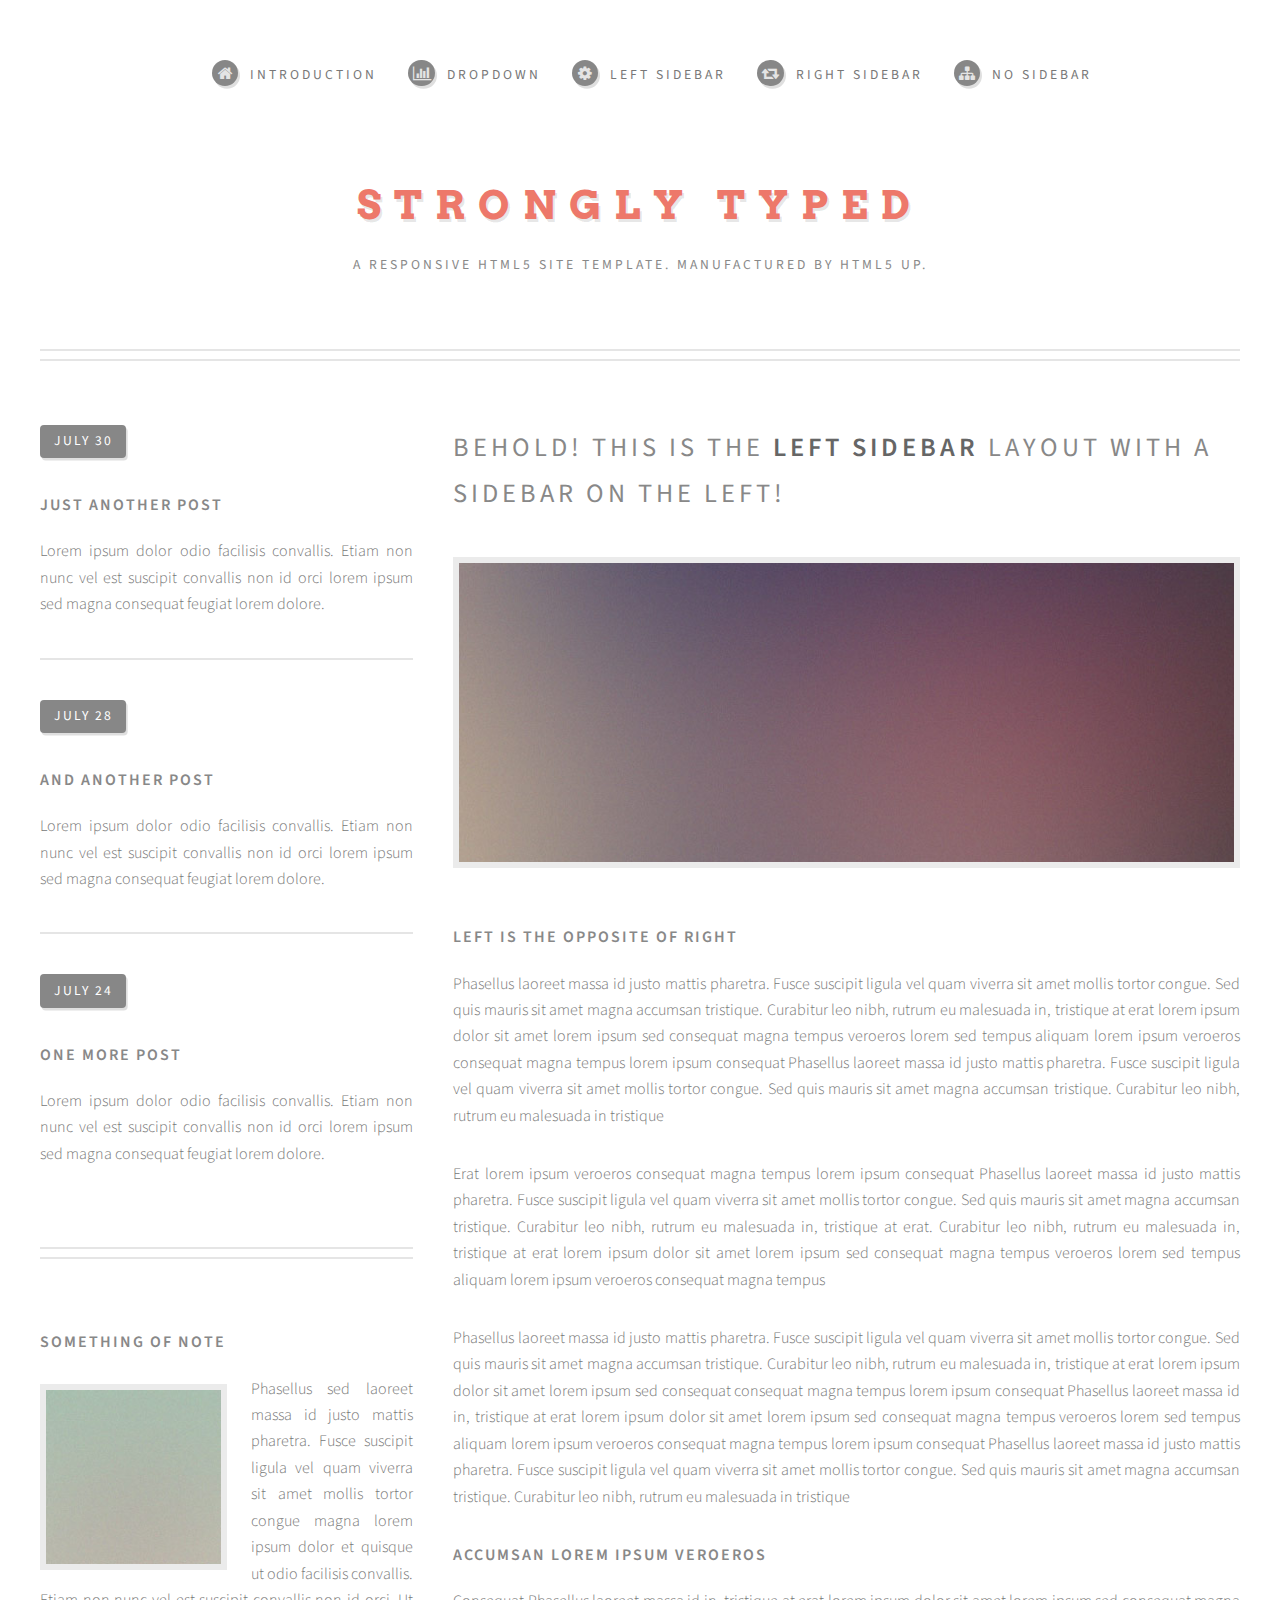
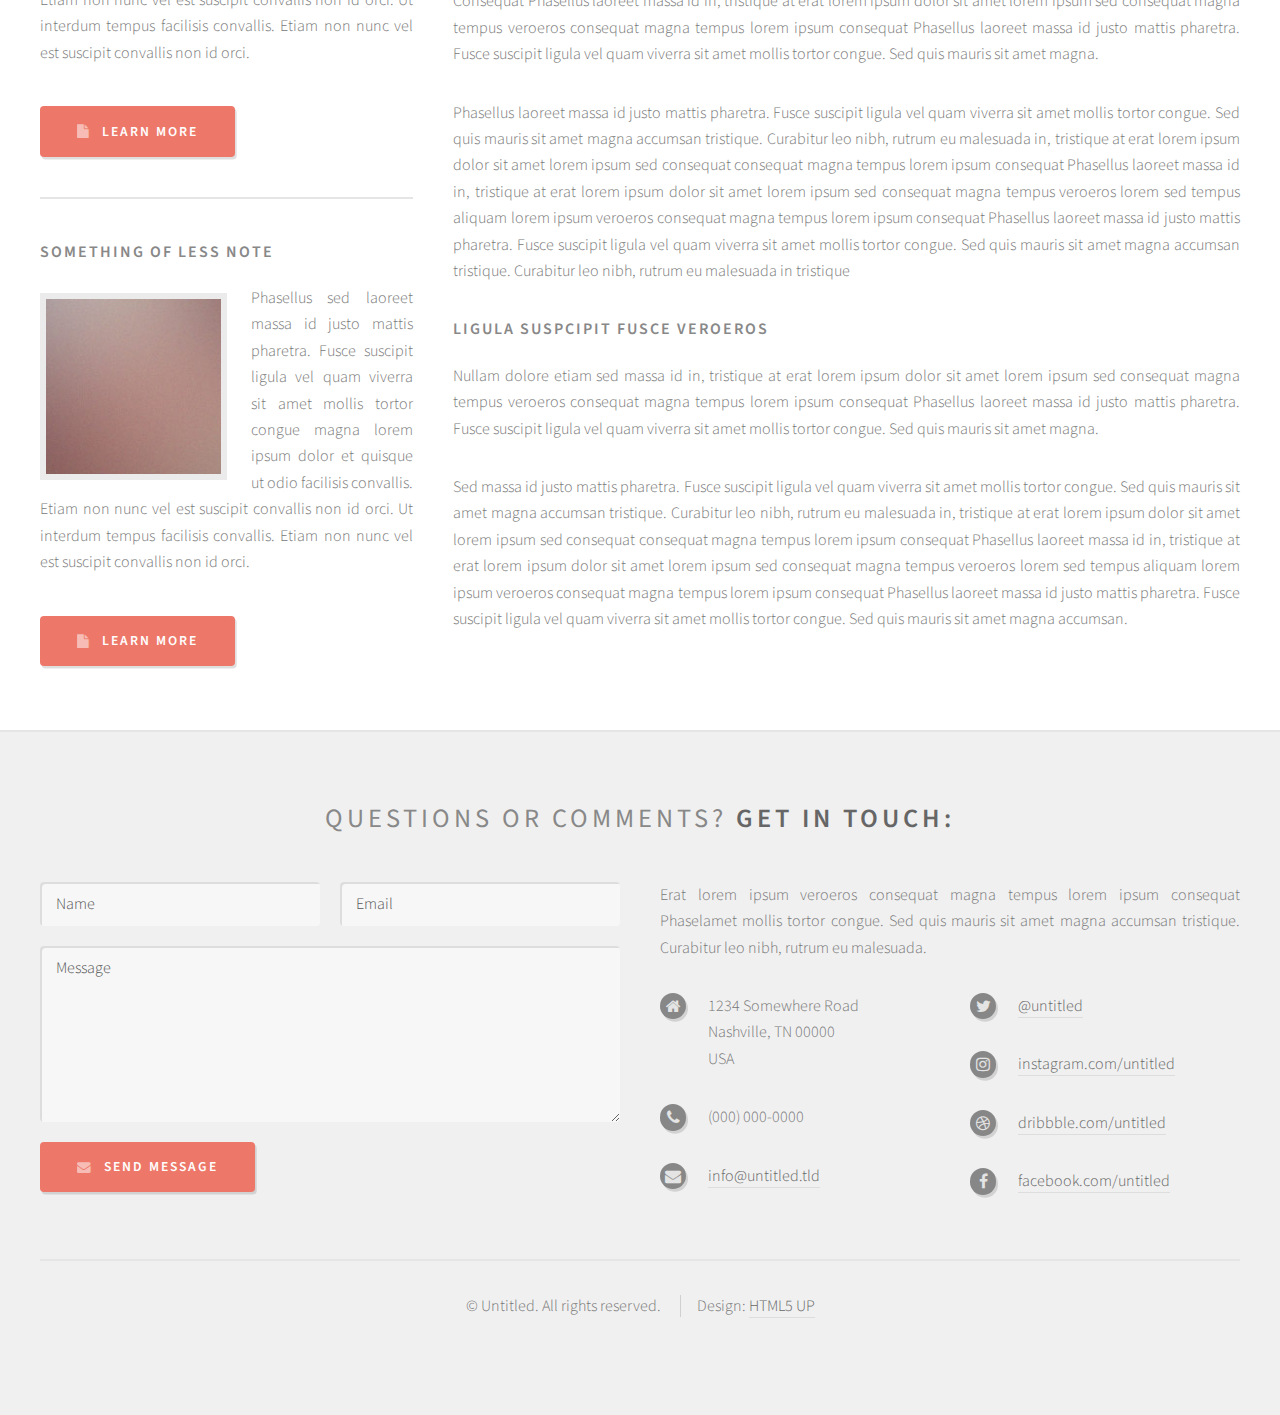
==== left-sidebar.html @ 89c99857 "ag" ====
<!DOCTYPE HTML>
<!--
	Strongly Typed by HTML5 UP
	html5up.net | @ajlkn
	Free for personal and commercial use under the CCA 3.0 license (html5up.net/license)
-->
<html>

<head>
	<title>Left Sidebar - Strongly Typed by HTML5 UP</title>
	<meta charset="utf-8" />
	<meta name="viewport" content="width=device-width, initial-scale=1, user-scalable=no" />
	<link rel="stylesheet" href="assets/css/main.css" />
</head>

<body class="left-sidebar is-preload">
	<div id="page-wrapper">

		<!-- Header -->
		<section id="header">
			<div class="container">

				<!-- Logo -->
				<h1 id="logo"><a href="index.html">Strongly Typed</a></h1>
				<p>A responsive HTML5 site template. Manufactured by HTML5 UP.</p>

				<!-- Nav -->
				<nav id="nav">
					<ul>
						<li><a class="icon fa-home" href="index.html"><span>Introduction</span></a></li>
						<li>
							<a href="#" class="icon fa-bar-chart-o"><span>Dropdown</span></a>
							<ul>
								<li><a href="#">Lorem ipsum dolor</a></li>
								<li><a href="#">Magna phasellus</a></li>
								<li><a href="#">Etiam dolore nisl</a></li>
								<li>
									<a href="#">Phasellus consequat</a>
									<ul>
										<li><a href="#">Magna phasellus</a></li>
										<li><a href="#">Etiam dolore nisl</a></li>
										<li><a href="#">Phasellus consequat</a></li>
									</ul>
								</li>
								<li><a href="#">Veroeros feugiat</a></li>
							</ul>
						</li>
						<li><a class="icon fa-cog" href="left-sidebar.html"><span>Left Sidebar</span></a></li>
						<li><a class="icon fa-retweet" href="right-sidebar.html"><span>Right Sidebar</span></a></li>
						<li><a class="icon fa-sitemap" href="no-sidebar.html"><span>No Sidebar</span></a></li>
					</ul>
				</nav>

			</div>
		</section>

		<!-- Main -->
		<section id="main">
			<div class="container">
				<div class="row">

					<!-- Sidebar -->
					<div id="sidebar" class="col-4 col-12-medium">

						<!-- Excerpts -->
						<section>
							<ul class="divided">
								<li>

									<!-- Excerpt -->
									<article class="box excerpt">
										<header>
											<span class="date">July 30</span>
											<h3><a href="#">Just another post</a></h3>
										</header>
										<p>Lorem ipsum dolor odio facilisis convallis. Etiam non nunc vel est
											suscipit convallis non id orci lorem ipsum sed magna consequat feugiat lorem
											dolore.</p>
									</article>

								</li>
								<li>

									<!-- Excerpt -->
									<article class="box excerpt">
										<header>
											<span class="date">July 28</span>
											<h3><a href="#">And another post</a></h3>
										</header>
										<p>Lorem ipsum dolor odio facilisis convallis. Etiam non nunc vel est
											suscipit convallis non id orci lorem ipsum sed magna consequat feugiat lorem
											dolore.</p>
									</article>

								</li>
								<li>

									<!-- Excerpt -->
									<article class="box excerpt">
										<header>
											<span class="date">July 24</span>
											<h3><a href="#">One more post</a></h3>
										</header>
										<p>Lorem ipsum dolor odio facilisis convallis. Etiam non nunc vel est
											suscipit convallis non id orci lorem ipsum sed magna consequat feugiat lorem
											dolore.</p>
									</article>

								</li>
							</ul>
						</section>

						<!-- Highlights -->
						<section>
							<ul class="divided">
								<li>

									<!-- Highlight -->
									<article class="box highlight">
										<header>
											<h3><a href="#">Something of note</a></h3>
										</header>
										<a href="#" class="image left"><img src="images/pic06.jpg" alt="" /></a>
										<p>Phasellus sed laoreet massa id justo mattis pharetra. Fusce suscipit ligula
											vel quam
											viverra sit amet mollis tortor congue magna lorem ipsum dolor et quisque ut
											odio facilisis
											convallis. Etiam non nunc vel est suscipit convallis non id orci. Ut
											interdum tempus
											facilisis convallis. Etiam non nunc vel est suscipit convallis non id orci.
										</p>
										<ul class="actions">
											<li><a href="#" class="button icon fa-file">Learn More</a></li>
										</ul>
									</article>

								</li>
								<li>

									<!-- Highlight -->
									<article class="box highlight">
										<header>
											<h3><a href="#">Something of less note</a></h3>
										</header>
										<a href="#" class="image left"><img src="images/pic07.jpg" alt="" /></a>
										<p>Phasellus sed laoreet massa id justo mattis pharetra. Fusce suscipit ligula
											vel quam
											viverra sit amet mollis tortor congue magna lorem ipsum dolor et quisque ut
											odio facilisis
											convallis. Etiam non nunc vel est suscipit convallis non id orci. Ut
											interdum tempus
											facilisis convallis. Etiam non nunc vel est suscipit convallis non id orci.
										</p>
										<ul class="actions">
											<li><a href="#" class="button icon fa-file">Learn More</a></li>
										</ul>
									</article>

								</li>
							</ul>
						</section>

					</div>

					<!-- Content -->
					<div id="content" class="col-8 col-12-medium imp-medium">

						<!-- Post -->
						<article class="box post">
							<header>
								<h2>Behold! This is the <strong>left sidebar</strong> layout<br />
									with a sidebar on the left!</h2>
							</header>
							<span class="image featured"><img src="images/pic04.jpg" alt="" /></span>
							<h3>Left is the opposite of right</h3>
							<p>Phasellus laoreet massa id justo mattis pharetra. Fusce suscipit
								ligula vel quam viverra sit amet mollis tortor congue. Sed quis mauris
								sit amet magna accumsan tristique. Curabitur leo nibh, rutrum eu malesuada
								in, tristique at erat lorem ipsum dolor sit amet lorem ipsum sed consequat
								magna tempus veroeros lorem sed tempus aliquam lorem ipsum veroeros
								consequat magna tempus lorem ipsum consequat Phasellus laoreet massa id
								justo mattis pharetra. Fusce suscipit ligula vel quam viverra sit amet
								mollis tortor congue. Sed quis mauris sit amet magna accumsan tristique.
								Curabitur leo nibh, rutrum eu malesuada in tristique</p>
							<p>Erat lorem ipsum veroeros consequat magna tempus lorem ipsum consequat
								Phasellus laoreet massa id justo mattis pharetra. Fusce suscipit ligula
								vel quam viverra sit amet mollis tortor congue. Sed quis mauris sit amet
								magna accumsan tristique. Curabitur leo nibh, rutrum eu malesuada in,
								tristique at erat. Curabitur leo nibh, rutrum eu malesuada in, tristique
								at erat lorem ipsum dolor sit amet lorem ipsum sed consequat magna
								tempus veroeros lorem sed tempus aliquam lorem ipsum veroeros consequat
								magna tempus</p>
							<p>Phasellus laoreet massa id justo mattis pharetra. Fusce suscipit
								ligula vel quam viverra sit amet mollis tortor congue. Sed quis mauris
								sit amet magna accumsan tristique. Curabitur leo nibh, rutrum eu malesuada
								in, tristique at erat lorem ipsum dolor sit amet lorem ipsum sed consequat
								consequat magna tempus lorem ipsum consequat Phasellus laoreet massa id
								in, tristique at erat lorem ipsum dolor sit amet lorem ipsum sed consequat
								magna tempus veroeros lorem sed tempus aliquam lorem ipsum veroeros
								consequat magna tempus lorem ipsum consequat Phasellus laoreet massa id
								justo mattis pharetra. Fusce suscipit ligula vel quam viverra sit amet
								mollis tortor congue. Sed quis mauris sit amet magna accumsan tristique.
								Curabitur leo nibh, rutrum eu malesuada in tristique</p>
							<h3>Accumsan lorem ipsum veroeros</h3>
							<p>Consequat Phasellus laoreet massa id in, tristique at erat lorem
								ipsum dolor sit amet lorem ipsum sed consequat magna tempus veroeros
								consequat magna tempus lorem ipsum consequat Phasellus laoreet massa id
								justo mattis pharetra. Fusce suscipit ligula vel quam viverra sit amet
								mollis tortor congue. Sed quis mauris sit amet magna.</p>
							<p>Phasellus laoreet massa id justo mattis pharetra. Fusce suscipit
								ligula vel quam viverra sit amet mollis tortor congue. Sed quis mauris
								sit amet magna accumsan tristique. Curabitur leo nibh, rutrum eu malesuada
								in, tristique at erat lorem ipsum dolor sit amet lorem ipsum sed consequat
								consequat magna tempus lorem ipsum consequat Phasellus laoreet massa id
								in, tristique at erat lorem ipsum dolor sit amet lorem ipsum sed consequat
								magna tempus veroeros lorem sed tempus aliquam lorem ipsum veroeros
								consequat magna tempus lorem ipsum consequat Phasellus laoreet massa id
								justo mattis pharetra. Fusce suscipit ligula vel quam viverra sit amet
								mollis tortor congue. Sed quis mauris sit amet magna accumsan tristique.
								Curabitur leo nibh, rutrum eu malesuada in tristique</p>
							<h3>Ligula suspcipit fusce veroeros</h3>
							<p>Nullam dolore etiam sed massa id in, tristique at erat lorem
								ipsum dolor sit amet lorem ipsum sed consequat magna tempus veroeros
								consequat magna tempus lorem ipsum consequat Phasellus laoreet massa id
								justo mattis pharetra. Fusce suscipit ligula vel quam viverra sit amet
								mollis tortor congue. Sed quis mauris sit amet magna.</p>
							<p>Sed massa id justo mattis pharetra. Fusce suscipit
								ligula vel quam viverra sit amet mollis tortor congue. Sed quis mauris
								sit amet magna accumsan tristique. Curabitur leo nibh, rutrum eu malesuada
								in, tristique at erat lorem ipsum dolor sit amet lorem ipsum sed consequat
								consequat magna tempus lorem ipsum consequat Phasellus laoreet massa id
								in, tristique at erat lorem ipsum dolor sit amet lorem ipsum sed consequat
								magna tempus veroeros lorem sed tempus aliquam lorem ipsum veroeros
								consequat magna tempus lorem ipsum consequat Phasellus laoreet massa id
								justo mattis pharetra. Fusce suscipit ligula vel quam viverra sit amet
								mollis tortor congue. Sed quis mauris sit amet magna accumsan.</p>
						</article>

					</div>

				</div>
			</div>
		</section>

		<!-- Footer -->
		<section id="footer">
			<div class="container">
				<header>
					<h2>Questions or comments? <strong>Get in touch:</strong></h2>
				</header>
				<div class="row">
					<div class="col-6 col-12-medium">
						<section>
							<form method="post" action="#">
								<div class="row gtr-50">
									<div class="col-6 col-12-small">
										<input name="name" placeholder="Name" type="text" />
									</div>
									<div class="col-6 col-12-small">
										<input name="email" placeholder="Email" type="text" />
									</div>
									<div class="col-12">
										<textarea name="message" placeholder="Message"></textarea>
									</div>
									<div class="col-12">
										<a href="#" class="form-button-submit button icon fa-envelope">Send Message</a>
									</div>
								</div>
							</form>
						</section>
					</div>
					<div class="col-6 col-12-medium">
						<section>
							<p>Erat lorem ipsum veroeros consequat magna tempus lorem ipsum consequat Phaselamet
								mollis tortor congue. Sed quis mauris sit amet magna accumsan tristique. Curabitur
								leo nibh, rutrum eu malesuada.</p>
							<div class="row">
								<div class="col-6 col-12-small">
									<ul class="icons">
										<li class="icon fa-home">
											1234 Somewhere Road<br />
											Nashville, TN 00000<br />
											USA
										</li>
										<li class="icon fa-phone">
											(000) 000-0000
										</li>
										<li class="icon fa-envelope">
											<a href="#">info@untitled.tld</a>
										</li>
									</ul>
								</div>
								<div class="col-6 col-12-small">
									<ul class="icons">
										<li class="icon fa-twitter">
											<a href="#">@untitled</a>
										</li>
										<li class="icon fa-instagram">
											<a href="#">instagram.com/untitled</a>
										</li>
										<li class="icon fa-dribbble">
											<a href="#">dribbble.com/untitled</a>
										</li>
										<li class="icon fa-facebook">
											<a href="#">facebook.com/untitled</a>
										</li>
									</ul>
								</div>
							</div>
						</section>
					</div>
				</div>
			</div>
			<div id="copyright" class="container">
				<ul class="links">
					<li>&copy; Untitled. All rights reserved.</li>
					<li>Design: <a href="http://html5up.net">HTML5 UP</a></li>
				</ul>
			</div>
		</section>

	</div>
</body>

</html>
---- assets/css/main.css ----
@import url("font-awesome.min.css");
@import url("https://fonts.googleapis.com/css?family=Source+Sans+Pro:300,400,600|Arvo:700");

/*
	Strongly Typed by HTML5 UP
	html5up.net | @ajlkn
	Free for personal and commercial use under the CCA 3.0 license (html5up.net/license)
*/

html, body, div, span, applet, object,
iframe, h1, h2, h3, h4, h5, h6, p, blockquote,
pre, a, abbr, acronym, address, big, cite,
code, del, dfn, em, img, ins, kbd, q, s, samp,
small, strike, strong, sub, sup, tt, var, b,
u, i, center, dl, dt, dd, ol, ul, li, fieldset,
form, label, legend, table, caption, tbody,
tfoot, thead, tr, th, td, article, aside,
canvas, details, embed, figure, figcaption,
footer, header, hgroup, menu, nav, output, ruby,
section, summary, time, mark, audio, video {
	margin: 0;
	padding: 0;
	border: 0;
	font-size: 100%;
	font: inherit;
	vertical-align: baseline;}

article, aside, details, figcaption, figure,
footer, header, hgroup, menu, nav, section {
	display: block;}

body {
	line-height: 1;
}

ol, ul {
	list-style: none;
}

blockquote, q {
	quotes: none;
}

	blockquote:before, blockquote:after, q:before, q:after {
		content: '';
		content: none;
	}

table {
	border-collapse: collapse;
	border-spacing: 0;
}

body {
	-webkit-text-size-adjust: none;
}

mark {
	background-color: transparent;
	color: inherit;
}

input::-moz-focus-inner {
	border: 0;
	padding: 0;
}

input, select, textarea {
	-moz-appearance: none;
	-webkit-appearance: none;
	-ms-appearance: none;
	appearance: none;
}

/* Basic */

	html {
		box-sizing: border-box;
	}

	*, *:before, *:after {
		box-sizing: inherit;
	}

	body {
		background: #f0f0f0;
	}

		body.is-preload *, body.is-preload *:before, body.is-preload *:after {
			-moz-animation: none !important;
			-webkit-animation: none !important;
			-ms-animation: none !important;
			animation: none !important;
			-moz-transition: none !important;
			-webkit-transition: none !important;
			-ms-transition: none !important;
			transition: none !important;
		}

	body, input, textarea, select {
		font-family: 'Source Sans Pro';
		font-weight: 300;
		color: #777;
		line-height: 1.65em;
		font-size: 15pt;
	}

	h1, h2, h3, h4, h5, h6 {
		font-weight: 600;
		text-transform: uppercase;
		color: #888;
	}

	h1 a, h2 a, h3 a, h4 a, h5 a, h6 a {
		color: inherit;
		text-decoration: none;
		border: 0;
	}

	h2 {
		font-size: 1.65em;
		font-weight: 400;
		letter-spacing: 4px;
		margin: 0 0 1.5em 0;
		line-height: 1.75em;
	}

	h3 {
		font-size: 1em;
		letter-spacing: 2px;
		margin: 0 0 1.25em 0;
	}

	a {
		-moz-transition: color 0.25s ease-in-out, border-bottom-color 0.25s ease-in-out;
		-webkit-transition: color 0.25s ease-in-out, border-bottom-color 0.25s ease-in-out;
		-ms-transition: color 0.25s ease-in-out, border-bottom-color 0.25s ease-in-out;
		transition: color 0.25s ease-in-out, border-bottom-color 0.25s ease-in-out;
		color: #666;
		text-decoration: none;
		border-bottom: solid 1px #ddd;
	}

		a strong {
			-moz-transition: color 0.25s ease-in-out, border-bottom-color 0.25s ease-in-out;
			-webkit-transition: color 0.25s ease-in-out, border-bottom-color 0.25s ease-in-out;
			-ms-transition: color 0.25s ease-in-out, border-bottom-color 0.25s ease-in-out;
			transition: color 0.25s ease-in-out, border-bottom-color 0.25s ease-in-out;
		}

		a:hover {
			color: #ed786a;
			border-bottom-color: rgba(255, 255, 255, 0);
		}

			a:hover strong {
				color: #ed786a;
			}

	strong, b {
		font-weight: 600;
		color: #666;
	}

	em, i {
		font-style: italic;
	}

	sub {
		position: relative;
		top: 0.5em;
		font-size: 0.8em;
	}

	sup {
		position: relative;
		top: -0.5em;
		font-size: 0.8em;
	}

	hr {
		border: 0;
		border-top: solid 1px #ddd;
	}

	blockquote {
		border-left: solid 0.5em #ddd;
		padding: 1em 0 1em 2em;
		font-style: italic;
	}

	p {
		text-align: justify;
		margin-bottom: 2em;
	}

	ul, ol, dl, table, blockquote {
		margin-bottom: 2em;
	}

	br.clear {
		clear: both;
	}

/* Container */

	.container {
		margin: 0 auto;
		max-width: 100%;
		width: 70em;
	}

		@media screen and (max-width: 1680px) {

			.container {
				width: 68em;
			}

		}

		@media screen and (max-width: 1280px) {

			.container {
				width: calc(100% - 80px);
			}

		}

		@media screen and (max-width: 980px) {

			.container {
				width: calc(100% - 100px);
			}

		}

		@media screen and (max-width: 736px) {

			.container {
				width: calc(100% - 40px);
			}

		}

/* Row */

	.row {
		display: flex;
		flex-wrap: wrap;
		box-sizing: border-box;
		align-items: stretch;
	}

		.row > * {
			box-sizing: border-box;
		}

		.row.gtr-uniform > * > :last-child {
			margin-bottom: 0;
		}

		.row.aln-left {
			justify-content: flex-start;
		}

		.row.aln-center {
			justify-content: center;
		}

		.row.aln-right {
			justify-content: flex-end;
		}

		.row.aln-top {
			align-items: flex-start;
		}

		.row.aln-middle {
			align-items: center;
		}

		.row.aln-bottom {
			align-items: flex-end;
		}

		.row > .imp {
			order: -1;
		}

		.row > .col-1 {
			width: 8.3333333333%;
		}

		.row > .off-1 {
			margin-left: 8.3333333333%;
		}

		.row > .col-2 {
			width: 16.6666666667%;
		}

		.row > .off-2 {
			margin-left: 16.6666666667%;
		}

		.row > .col-3 {
			width: 25%;
		}

		.row > .off-3 {
			margin-left: 25%;
		}

		.row > .col-4 {
			width: 33.3333333333%;
		}

		.row > .off-4 {
			margin-left: 33.3333333333%;
		}

		.row > .col-5 {
			width: 41.6666666667%;
		}

		.row > .off-5 {
			margin-left: 41.6666666667%;
		}

		.row > .col-6 {
			width: 50%;
		}

		.row > .off-6 {
			margin-left: 50%;
		}

		.row > .col-7 {
			width: 58.3333333333%;
		}

		.row > .off-7 {
			margin-left: 58.3333333333%;
		}

		.row > .col-8 {
			width: 66.6666666667%;
		}

		.row > .off-8 {
			margin-left: 66.6666666667%;
		}

		.row > .col-9 {
			width: 75%;
		}

		.row > .off-9 {
			margin-left: 75%;
		}

		.row > .col-10 {
			width: 83.3333333333%;
		}

		.row > .off-10 {
			margin-left: 83.3333333333%;
		}

		.row > .col-11 {
			width: 91.6666666667%;
		}

		.row > .off-11 {
			margin-left: 91.6666666667%;
		}

		.row > .col-12 {
			width: 100%;
		}

		.row > .off-12 {
			margin-left: 100%;
		}

		.row.gtr-0 {
			margin-top: 0px;
			margin-left: 0px;
		}

			.row.gtr-0 > * {
				padding: 0px 0 0 0px;
			}

			.row.gtr-0.gtr-uniform {
				margin-top: 0px;
			}

				.row.gtr-0.gtr-uniform > * {
					padding-top: 0px;
				}

		.row.gtr-25 {
			margin-top: -12.5px;
			margin-left: -12.5px;
		}

			.row.gtr-25 > * {
				padding: 12.5px 0 0 12.5px;
			}

			.row.gtr-25.gtr-uniform {
				margin-top: -12.5px;
			}

				.row.gtr-25.gtr-uniform > * {
					padding-top: 12.5px;
				}

		.row.gtr-50 {
			margin-top: -25px;
			margin-left: -25px;
		}

			.row.gtr-50 > * {
				padding: 25px 0 0 25px;
			}

			.row.gtr-50.gtr-uniform {
				margin-top: -25px;
			}

				.row.gtr-50.gtr-uniform > * {
					padding-top: 25px;
				}

		.row {
			margin-top: -50px;
			margin-left: -50px;
		}

			.row > * {
				padding: 50px 0 0 50px;
			}

			.row.gtr-uniform {
				margin-top: -50px;
			}

				.row.gtr-uniform > * {
					padding-top: 50px;
				}

		.row.gtr-150 {
			margin-top: -75px;
			margin-left: -75px;
		}

			.row.gtr-150 > * {
				padding: 75px 0 0 75px;
			}

			.row.gtr-150.gtr-uniform {
				margin-top: -75px;
			}

				.row.gtr-150.gtr-uniform > * {
					padding-top: 75px;
				}

		.row.gtr-200 {
			margin-top: -100px;
			margin-left: -100px;
		}

			.row.gtr-200 > * {
				padding: 100px 0 0 100px;
			}

			.row.gtr-200.gtr-uniform {
				margin-top: -100px;
			}

				.row.gtr-200.gtr-uniform > * {
					padding-top: 100px;
				}

		@media screen and (max-width: 1680px) {

			.row {
				display: flex;
				flex-wrap: wrap;
				box-sizing: border-box;
				align-items: stretch;
			}

				.row > * {
					box-sizing: border-box;
				}

				.row.gtr-uniform > * > :last-child {
					margin-bottom: 0;
				}

				.row.aln-left {
					justify-content: flex-start;
				}

				.row.aln-center {
					justify-content: center;
				}

				.row.aln-right {
					justify-content: flex-end;
				}

				.row.aln-top {
					align-items: flex-start;
				}

				.row.aln-middle {
					align-items: center;
				}

				.row.aln-bottom {
					align-items: flex-end;
				}

				.row > .imp-xlarge {
					order: -1;
				}

				.row > .col-1-xlarge {
					width: 8.3333333333%;
				}

				.row > .off-1-xlarge {
					margin-left: 8.3333333333%;
				}

				.row > .col-2-xlarge {
					width: 16.6666666667%;
				}

				.row > .off-2-xlarge {
					margin-left: 16.6666666667%;
				}

				.row > .col-3-xlarge {
					width: 25%;
				}

				.row > .off-3-xlarge {
					margin-left: 25%;
				}

				.row > .col-4-xlarge {
					width: 33.3333333333%;
				}

				.row > .off-4-xlarge {
					margin-left: 33.3333333333%;
				}

				.row > .col-5-xlarge {
					width: 41.6666666667%;
				}

				.row > .off-5-xlarge {
					margin-left: 41.6666666667%;
				}

				.row > .col-6-xlarge {
					width: 50%;
				}

				.row > .off-6-xlarge {
					margin-left: 50%;
				}

				.row > .col-7-xlarge {
					width: 58.3333333333%;
				}

				.row > .off-7-xlarge {
					margin-left: 58.3333333333%;
				}

				.row > .col-8-xlarge {
					width: 66.6666666667%;
				}

				.row > .off-8-xlarge {
					margin-left: 66.6666666667%;
				}

				.row > .col-9-xlarge {
					width: 75%;
				}

				.row > .off-9-xlarge {
					margin-left: 75%;
				}

				.row > .col-10-xlarge {
					width: 83.3333333333%;
				}

				.row > .off-10-xlarge {
					margin-left: 83.3333333333%;
				}

				.row > .col-11-xlarge {
					width: 91.6666666667%;
				}

				.row > .off-11-xlarge {
					margin-left: 91.6666666667%;
				}

				.row > .col-12-xlarge {
					width: 100%;
				}

				.row > .off-12-xlarge {
					margin-left: 100%;
				}

				.row.gtr-0 {
					margin-top: 0px;
					margin-left: 0px;
				}

					.row.gtr-0 > * {
						padding: 0px 0 0 0px;
					}

					.row.gtr-0.gtr-uniform {
						margin-top: 0px;
					}

						.row.gtr-0.gtr-uniform > * {
							padding-top: 0px;
						}

				.row.gtr-25 {
					margin-top: -12.5px;
					margin-left: -12.5px;
				}

					.row.gtr-25 > * {
						padding: 12.5px 0 0 12.5px;
					}

					.row.gtr-25.gtr-uniform {
						margin-top: -12.5px;
					}

						.row.gtr-25.gtr-uniform > * {
							padding-top: 12.5px;
						}

				.row.gtr-50 {
					margin-top: -25px;
					margin-left: -25px;
				}

					.row.gtr-50 > * {
						padding: 25px 0 0 25px;
					}

					.row.gtr-50.gtr-uniform {
						margin-top: -25px;
					}

						.row.gtr-50.gtr-uniform > * {
							padding-top: 25px;
						}

				.row {
					margin-top: -50px;
					margin-left: -50px;
				}

					.row > * {
						padding: 50px 0 0 50px;
					}

					.row.gtr-uniform {
						margin-top: -50px;
					}

						.row.gtr-uniform > * {
							padding-top: 50px;
						}

				.row.gtr-150 {
					margin-top: -75px;
					margin-left: -75px;
				}

					.row.gtr-150 > * {
						padding: 75px 0 0 75px;
					}

					.row.gtr-150.gtr-uniform {
						margin-top: -75px;
					}

						.row.gtr-150.gtr-uniform > * {
							padding-top: 75px;
						}

				.row.gtr-200 {
					margin-top: -100px;
					margin-left: -100px;
				}

					.row.gtr-200 > * {
						padding: 100px 0 0 100px;
					}

					.row.gtr-200.gtr-uniform {
						margin-top: -100px;
					}

						.row.gtr-200.gtr-uniform > * {
							padding-top: 100px;
						}

		}

		@media screen and (max-width: 1280px) {

			.row {
				display: flex;
				flex-wrap: wrap;
				box-sizing: border-box;
				align-items: stretch;
			}

				.row > * {
					box-sizing: border-box;
				}

				.row.gtr-uniform > * > :last-child {
					margin-bottom: 0;
				}

				.row.aln-left {
					justify-content: flex-start;
				}

				.row.aln-center {
					justify-content: center;
				}

				.row.aln-right {
					justify-content: flex-end;
				}

				.row.aln-top {
					align-items: flex-start;
				}

				.row.aln-middle {
					align-items: center;
				}

				.row.aln-bottom {
					align-items: flex-end;
				}

				.row > .imp-large {
					order: -1;
				}

				.row > .col-1-large {
					width: 8.3333333333%;
				}

				.row > .off-1-large {
					margin-left: 8.3333333333%;
				}

				.row > .col-2-large {
					width: 16.6666666667%;
				}

				.row > .off-2-large {
					margin-left: 16.6666666667%;
				}

				.row > .col-3-large {
					width: 25%;
				}

				.row > .off-3-large {
					margin-left: 25%;
				}

				.row > .col-4-large {
					width: 33.3333333333%;
				}

				.row > .off-4-large {
					margin-left: 33.3333333333%;
				}

				.row > .col-5-large {
					width: 41.6666666667%;
				}

				.row > .off-5-large {
					margin-left: 41.6666666667%;
				}

				.row > .col-6-large {
					width: 50%;
				}

				.row > .off-6-large {
					margin-left: 50%;
				}

				.row > .col-7-large {
					width: 58.3333333333%;
				}

				.row > .off-7-large {
					margin-left: 58.3333333333%;
				}

				.row > .col-8-large {
					width: 66.6666666667%;
				}

				.row > .off-8-large {
					margin-left: 66.6666666667%;
				}

				.row > .col-9-large {
					width: 75%;
				}

				.row > .off-9-large {
					margin-left: 75%;
				}

				.row > .col-10-large {
					width: 83.3333333333%;
				}

				.row > .off-10-large {
					margin-left: 83.3333333333%;
				}

				.row > .col-11-large {
					width: 91.6666666667%;
				}

				.row > .off-11-large {
					margin-left: 91.6666666667%;
				}

				.row > .col-12-large {
					width: 100%;
				}

				.row > .off-12-large {
					margin-left: 100%;
				}

				.row.gtr-0 {
					margin-top: 0px;
					margin-left: 0px;
				}

					.row.gtr-0 > * {
						padding: 0px 0 0 0px;
					}

					.row.gtr-0.gtr-uniform {
						margin-top: 0px;
					}

						.row.gtr-0.gtr-uniform > * {
							padding-top: 0px;
						}

				.row.gtr-25 {
					margin-top: -10px;
					margin-left: -10px;
				}

					.row.gtr-25 > * {
						padding: 10px 0 0 10px;
					}

					.row.gtr-25.gtr-uniform {
						margin-top: -10px;
					}

						.row.gtr-25.gtr-uniform > * {
							padding-top: 10px;
						}

				.row.gtr-50 {
					margin-top: -20px;
					margin-left: -20px;
				}

					.row.gtr-50 > * {
						padding: 20px 0 0 20px;
					}

					.row.gtr-50.gtr-uniform {
						margin-top: -20px;
					}

						.row.gtr-50.gtr-uniform > * {
							padding-top: 20px;
						}

				.row {
					margin-top: -40px;
					margin-left: -40px;
				}

					.row > * {
						padding: 40px 0 0 40px;
					}

					.row.gtr-uniform {
						margin-top: -40px;
					}

						.row.gtr-uniform > * {
							padding-top: 40px;
						}

				.row.gtr-150 {
					margin-top: -60px;
					margin-left: -60px;
				}

					.row.gtr-150 > * {
						padding: 60px 0 0 60px;
					}

					.row.gtr-150.gtr-uniform {
						margin-top: -60px;
					}

						.row.gtr-150.gtr-uniform > * {
							padding-top: 60px;
						}

				.row.gtr-200 {
					margin-top: -80px;
					margin-left: -80px;
				}

					.row.gtr-200 > * {
						padding: 80px 0 0 80px;
					}

					.row.gtr-200.gtr-uniform {
						margin-top: -80px;
					}

						.row.gtr-200.gtr-uniform > * {
							padding-top: 80px;
						}

		}

		@media screen and (max-width: 980px) {

			.row {
				display: flex;
				flex-wrap: wrap;
				box-sizing: border-box;
				align-items: stretch;
			}

				.row > * {
					box-sizing: border-box;
				}

				.row.gtr-uniform > * > :last-child {
					margin-bottom: 0;
				}

				.row.aln-left {
					justify-content: flex-start;
				}

				.row.aln-center {
					justify-content: center;
				}

				.row.aln-right {
					justify-content: flex-end;
				}

				.row.aln-top {
					align-items: flex-start;
				}

				.row.aln-middle {
					align-items: center;
				}

				.row.aln-bottom {
					align-items: flex-end;
				}

				.row > .imp-medium {
					order: -1;
				}

				.row > .col-1-medium {
					width: 8.3333333333%;
				}

				.row > .off-1-medium {
					margin-left: 8.3333333333%;
				}

				.row > .col-2-medium {
					width: 16.6666666667%;
				}

				.row > .off-2-medium {
					margin-left: 16.6666666667%;
				}

				.row > .col-3-medium {
					width: 25%;
				}

				.row > .off-3-medium {
					margin-left: 25%;
				}

				.row > .col-4-medium {
					width: 33.3333333333%;
				}

				.row > .off-4-medium {
					margin-left: 33.3333333333%;
				}

				.row > .col-5-medium {
					width: 41.6666666667%;
				}

				.row > .off-5-medium {
					margin-left: 41.6666666667%;
				}

				.row > .col-6-medium {
					width: 50%;
				}

				.row > .off-6-medium {
					margin-left: 50%;
				}

				.row > .col-7-medium {
					width: 58.3333333333%;
				}

				.row > .off-7-medium {
					margin-left: 58.3333333333%;
				}

				.row > .col-8-medium {
					width: 66.6666666667%;
				}

				.row > .off-8-medium {
					margin-left: 66.6666666667%;
				}

				.row > .col-9-medium {
					width: 75%;
				}

				.row > .off-9-medium {
					margin-left: 75%;
				}

				.row > .col-10-medium {
					width: 83.3333333333%;
				}

				.row > .off-10-medium {
					margin-left: 83.3333333333%;
				}

				.row > .col-11-medium {
					width: 91.6666666667%;
				}

				.row > .off-11-medium {
					margin-left: 91.6666666667%;
				}

				.row > .col-12-medium {
					width: 100%;
				}

				.row > .off-12-medium {
					margin-left: 100%;
				}

				.row.gtr-0 {
					margin-top: 0px;
					margin-left: 0px;
				}

					.row.gtr-0 > * {
						padding: 0px 0 0 0px;
					}

					.row.gtr-0.gtr-uniform {
						margin-top: 0px;
					}

						.row.gtr-0.gtr-uniform > * {
							padding-top: 0px;
						}

				.row.gtr-25 {
					margin-top: -12.5px;
					margin-left: -12.5px;
				}

					.row.gtr-25 > * {
						padding: 12.5px 0 0 12.5px;
					}

					.row.gtr-25.gtr-uniform {
						margin-top: -12.5px;
					}

						.row.gtr-25.gtr-uniform > * {
							padding-top: 12.5px;
						}

				.row.gtr-50 {
					margin-top: -25px;
					margin-left: -25px;
				}

					.row.gtr-50 > * {
						padding: 25px 0 0 25px;
					}

					.row.gtr-50.gtr-uniform {
						margin-top: -25px;
					}

						.row.gtr-50.gtr-uniform > * {
							padding-top: 25px;
						}

				.row {
					margin-top: -50px;
					margin-left: -50px;
				}

					.row > * {
						padding: 50px 0 0 50px;
					}

					.row.gtr-uniform {
						margin-top: -50px;
					}

						.row.gtr-uniform > * {
							padding-top: 50px;
						}

				.row.gtr-150 {
					margin-top: -75px;
					margin-left: -75px;
				}

					.row.gtr-150 > * {
						padding: 75px 0 0 75px;
					}

					.row.gtr-150.gtr-uniform {
						margin-top: -75px;
					}

						.row.gtr-150.gtr-uniform > * {
							padding-top: 75px;
						}

				.row.gtr-200 {
					margin-top: -100px;
					margin-left: -100px;
				}

					.row.gtr-200 > * {
						padding: 100px 0 0 100px;
					}

					.row.gtr-200.gtr-uniform {
						margin-top: -100px;
					}

						.row.gtr-200.gtr-uniform > * {
							padding-top: 100px;
						}

		}

		@media screen and (max-width: 736px) {

			.row {
				display: flex;
				flex-wrap: wrap;
				box-sizing: border-box;
				align-items: stretch;
			}

				.row > * {
					box-sizing: border-box;
				}

				.row.gtr-uniform > * > :last-child {
					margin-bottom: 0;
				}

				.row.aln-left {
					justify-content: flex-start;
				}

				.row.aln-center {
					justify-content: center;
				}

				.row.aln-right {
					justify-content: flex-end;
				}

				.row.aln-top {
					align-items: flex-start;
				}

				.row.aln-middle {
					align-items: center;
				}

				.row.aln-bottom {
					align-items: flex-end;
				}

				.row > .imp-small {
					order: -1;
				}

				.row > .col-1-small {
					width: 8.3333333333%;
				}

				.row > .off-1-small {
					margin-left: 8.3333333333%;
				}

				.row > .col-2-small {
					width: 16.6666666667%;
				}

				.row > .off-2-small {
					margin-left: 16.6666666667%;
				}

				.row > .col-3-small {
					width: 25%;
				}

				.row > .off-3-small {
					margin-left: 25%;
				}

				.row > .col-4-small {
					width: 33.3333333333%;
				}

				.row > .off-4-small {
					margin-left: 33.3333333333%;
				}

				.row > .col-5-small {
					width: 41.6666666667%;
				}

				.row > .off-5-small {
					margin-left: 41.6666666667%;
				}

				.row > .col-6-small {
					width: 50%;
				}

				.row > .off-6-small {
					margin-left: 50%;
				}

				.row > .col-7-small {
					width: 58.3333333333%;
				}

				.row > .off-7-small {
					margin-left: 58.3333333333%;
				}

				.row > .col-8-small {
					width: 66.6666666667%;
				}

				.row > .off-8-small {
					margin-left: 66.6666666667%;
				}

				.row > .col-9-small {
					width: 75%;
				}

				.row > .off-9-small {
					margin-left: 75%;
				}

				.row > .col-10-small {
					width: 83.3333333333%;
				}

				.row > .off-10-small {
					margin-left: 83.3333333333%;
				}

				.row > .col-11-small {
					width: 91.6666666667%;
				}

				.row > .off-11-small {
					margin-left: 91.6666666667%;
				}

				.row > .col-12-small {
					width: 100%;
				}

				.row > .off-12-small {
					margin-left: 100%;
				}

				.row.gtr-0 {
					margin-top: 0px;
					margin-left: 0px;
				}

					.row.gtr-0 > * {
						padding: 0px 0 0 0px;
					}

					.row.gtr-0.gtr-uniform {
						margin-top: 0px;
					}

						.row.gtr-0.gtr-uniform > * {
							padding-top: 0px;
						}

				.row.gtr-25 {
					margin-top: -7.5px;
					margin-left: -7.5px;
				}

					.row.gtr-25 > * {
						padding: 7.5px 0 0 7.5px;
					}

					.row.gtr-25.gtr-uniform {
						margin-top: -7.5px;
					}

						.row.gtr-25.gtr-uniform > * {
							padding-top: 7.5px;
						}

				.row.gtr-50 {
					margin-top: -15px;
					margin-left: -15px;
				}

					.row.gtr-50 > * {
						padding: 15px 0 0 15px;
					}

					.row.gtr-50.gtr-uniform {
						margin-top: -15px;
					}

						.row.gtr-50.gtr-uniform > * {
							padding-top: 15px;
						}

				.row {
					margin-top: -30px;
					margin-left: -30px;
				}

					.row > * {
						padding: 30px 0 0 30px;
					}

					.row.gtr-uniform {
						margin-top: -30px;
					}

						.row.gtr-uniform > * {
							padding-top: 30px;
						}

				.row.gtr-150 {
					margin-top: -45px;
					margin-left: -45px;
				}

					.row.gtr-150 > * {
						padding: 45px 0 0 45px;
					}

					.row.gtr-150.gtr-uniform {
						margin-top: -45px;
					}

						.row.gtr-150.gtr-uniform > * {
							padding-top: 45px;
						}

				.row.gtr-200 {
					margin-top: -60px;
					margin-left: -60px;
				}

					.row.gtr-200 > * {
						padding: 60px 0 0 60px;
					}

					.row.gtr-200.gtr-uniform {
						margin-top: -60px;
					}

						.row.gtr-200.gtr-uniform > * {
							padding-top: 60px;
						}

		}

/* Sections/Article */

	section, article {
		margin-bottom: 3em;
	}

	section > :last-child,
	article > :last-child,
	section:last-child,
	article:last-child {
		margin-bottom: 0;
	}

/* Image */

	.image {
		-moz-transition: opacity 0.25s ease-in-out;
		-webkit-transition: opacity 0.25s ease-in-out;
		-ms-transition: opacity 0.25s ease-in-out;
		transition: opacity 0.25s ease-in-out;
		display: inline-block;
		border: solid 6px #ebebeb !important;
	}

		.image:hover {
			opacity: 0.9;
		}

		.image img {
			display: block;
			width: 100%;
		}

		.image.fit {
			display: block;
			width: 100%;
		}

		.image.featured {
			display: block;
			width: 100%;
			margin: 0 0 3.5em 0;
		}

		.image.left {
			float: left;
			margin: 0 1.5em 1.5em 0;
			position: relative;
			top: 0.5em;
		}

		.image.centered {
			display: block;
			margin: 0 0 2em 0;
		}

			.image.centered img {
				margin: 0 auto;
				width: auto;
			}

/* List */

	ul {
		list-style: disc;
		padding-left: 1em;
	}

		ul li {
			padding-left: 0.5em;
			margin: 0.75em 0 0.75em 0;
		}

			ul li:first-child {
				margin-top: 0;
			}

	ol {
		list-style: decimal;
		padding-left: 1em;
	}

		ol li {
			padding-left: 0.5em;
			margin: 0.75em 0 0.75em 0;
		}

			ol li:first-child {
				margin-top: 0;
			}

/* Links */

	ul.links {
		list-style: none;
		padding-left: 0;
	}

		ul.links li {
			display: inline;
			border-left: solid 1px #d0d0d0;
			padding-left: 1em;
			margin: 0 0 0 1em;
		}

			ul.links li:first-child {
				margin-left: 0;
				padding-left: 0;
				border-left: 0;
			}

/* Actions */

	ul.actions {
		margin-top: 2.5em;
		clear: both;
		list-style: none;
		padding-left: 0;
	}

		ul.actions li {
			padding-left: 0;
			display: inline-block;
			margin: 0 0 0 1em;
		}

			ul.actions li:first-child {
				margin-left: 0;
			}

/* Divided */

	ul.divided {
		list-style: none;
		padding-left: 0;
	}

		ul.divided li {
			border-top: solid 2px #e5e5e5;
			padding-left: 0;
			margin: 2.5em 0 0 0;
			padding: 2.5em 0 0 0;
		}

			ul.divided li:first-child {
				border-top: 0;
				margin-top: 0;
				padding-top: 0;
			}

/* Icons */

	ul.icons {
		list-style: none;
		padding-left: 0;
	}

		ul.icons > li {
			position: relative;
			padding: 2em 0 0 3em;
			margin: 0;
		}

			ul.icons > li:before {
				position: absolute;
				left: 0;
				top: 2em;
				display: block;
				background: #878787;
				color: #e4e4e4;
				width: 1.65em;
				height: 1.65em;
				border-radius: 1.65em;
				line-height: 1.65em;
				text-align: center;
				box-shadow: 0.125em 0.175em 0 0 rgba(0, 0, 0, 0.125);
			}

			ul.icons > li:first-child {
				padding-top: 0;
			}

				ul.icons > li:first-child:before {
					top: 0;
				}

/* Form */

	form label {
		font-weight: 600;
		text-transform: uppercase;
		color: #888;
		display: block;
		margin: 0 0 1em 0;
	}

	form input[type="text"],
	form input[type="email"],
	form input[type="password"],
	form select,
	form textarea {
		-moz-transition: background-color 0.25s ease-in-out;
		-webkit-transition: background-color 0.25s ease-in-out;
		-ms-transition: background-color 0.25s ease-in-out;
		transition: background-color 0.25s ease-in-out;
		-webkit-appearance: none;
		display: block;
		border: 0;
		background: #e8e8e8;
		width: 100%;
		box-shadow: inset 2px 2px 0px 0px rgba(0, 0, 0, 0.1);
		border-radius: 4px;
		line-height: 1.25em;
		padding: 0.75em 1em 0.75em 1em;
	}

		form input[type="text"]:focus,
		form input[type="email"]:focus,
		form input[type="password"]:focus,
		form select:focus,
		form textarea:focus {
			background: #f0f0f0;
		}

	form textarea {
		min-height: 11em;
	}

	form ::-webkit-input-placeholder {
		color: #555 !important;
		line-height: 1.35em;
	}

	form :-moz-placeholder {
		color: #555 !important;
	}

	form ::-moz-placeholder {
		color: #555 !important;
	}

	form :-ms-input-placeholder {
		color: #555 !important;
	}

	form ::-moz-focus-inner {
		border: 0;
	}

/* Table */

	table {
		width: 100%;
	}

		table tbody tr {
			border-top: solid 1px #E5E5E5;
		}

			table tbody tr:first-child {
				border-top: 0;
			}

		table td {
			padding: 0.75em 1em 0.75em 1em;
		}

		table th {
			text-align: left;
			font-weight: bold;
			padding: 0.75em 1em 0.75em 1em;
		}

		table thead {
			background: #878787;
			color: #fff;
			font-weight: 400;
			text-transform: uppercase;
			border: 0;
			box-shadow: 0.125em 0.175em 0 0 rgba(0, 0, 0, 0.125);
			font-size: 0.85em;
			letter-spacing: 2px;
		}

		table tfoot {
			background: #F0F0F0;
			border-top: solid 2px #E5E5E5;
		}

/* Button */

	input[type="button"],
	input[type="submit"],
	input[type="reset"],
	button,
	.button {
		-moz-transition: all 0.25s ease-in-out;
		-webkit-transition: all 0.25s ease-in-out;
		-ms-transition: all 0.25s ease-in-out;
		transition: all 0.25s ease-in-out;
		-webkit-appearance: none;
		position: relative;
		display: inline-block;
		background: #ed786a;
		color: #fff !important;
		text-transform: uppercase;
		border-radius: 4px;
		border: 0;
		outline: 0;
		font-size: 1em;
		box-shadow: 0.125em 0.175em 0 0 rgba(0, 0, 0, 0.125);
		font-weight: 600;
		text-align: center;
		font-size: 0.85em;
		letter-spacing: 2px;
		padding: 0.85em 2.75em 0.85em 2.75em;
	}

		input[type="button"].icon:before,
		input[type="submit"].icon:before,
		input[type="reset"].icon:before,
		button.icon:before,
		.button.icon:before {
			position: relative;
			padding-right: 0.75em;
			opacity: 0.5;
			top: 0.05em;
		}

		input[type="button"]:hover,
		input[type="submit"]:hover,
		input[type="reset"]:hover,
		button:hover,
		.button:hover {
			background: #fd887a;
		}

		input[type="button"]:active,
		input[type="submit"]:active,
		input[type="reset"]:active,
		button:active,
		.button:active {
			background: #ed786a;
		}

		input[type="button"].alt,
		input[type="submit"].alt,
		input[type="reset"].alt,
		button.alt,
		.button.alt {
			background: #878787;
		}

			input[type="button"].alt:hover,
			input[type="submit"].alt:hover,
			input[type="reset"].alt:hover,
			button.alt:hover,
			.button.alt:hover {
				background: #979797;
			}

			input[type="button"].alt:active,
			input[type="submit"].alt:active,
			input[type="reset"].alt:active,
			button.alt:active,
			.button.alt:active {
				background: #878787;
			}

/* Box */

	.no-sidebar .box.post > header {
		text-align: center;
	}

	.box.excerpt .date {
		background: #878787;
		color: #fff;
		font-weight: 400;
		text-transform: uppercase;
		border-radius: 4px;
		border: 0;
		box-shadow: 0.125em 0.175em 0 0 rgba(0, 0, 0, 0.125);
		display: inline-block;
		font-size: 0.85em;
		letter-spacing: 2px;
		padding: 0.25em 1em 0.25em 1em;
		margin: 0 0 2.5em 0;
	}

/* Icons */

	.icon {
		position: relative;
		text-decoration: none;
	}

		.icon:before {
			-moz-osx-font-smoothing: grayscale;
			-webkit-font-smoothing: antialiased;
			font-family: FontAwesome;
			font-style: normal;
			font-weight: normal;
			text-transform: none !important;
		}

		.icon > .label {
			display: none;
		}

/* Page Wrapper */

	#page-wrapper > section {
		margin-bottom: 0;
	}

/* Header */

	#header {
		position: relative;
		position: relative;
		background: #fff;
		text-align: center;
	}

		#header > .container {
			padding: 14em 0 7em 0;
			border-bottom: solid 2px #e5e5e5;
			box-shadow: inset 0px -8px 0px 0px #fff, inset 0px -10px 0px 0px #e5e5e5;
		}

		#header h1 {
			font-family: 'Arvo';
			font-weight: 700;
			color: #ed786a;
			text-shadow: 0.05em 0.075em 0 rgba(0, 0, 0, 0.1);
			font-size: 3em;
			letter-spacing: 13px;
		}

			#header h1 a {
				border: 0;
			}

		#header p {
			text-transform: uppercase;
			font-weight: 400;
			color: #888;
			margin: 2.5em 0 0 0;
			font-size: 0.85em;
			letter-spacing: 3px;
			text-align: center;
		}

/* Nav */

	#nav {
		position: absolute;
		top: 3em;
		left: 0;
		width: 100%;
		cursor: default;
	}

		#nav > ul > li {
			display: inline-block;
			padding-right: 2em;
		}

			#nav > ul > li:last-child {
				padding-right: 0;
			}

			#nav > ul > li > a {
				border: 0;
				text-decoration: none;
				text-transform: uppercase;
				font-weight: 400;
				color: #777;
				outline: 0;
				display: block;
			}

				#nav > ul > li > a:before {
					display: inline-block;
					background: #878787;
					color: #e4e4e4;
					width: 1.65em;
					height: 1.65em;
					border-radius: 1.65em;
					line-height: 1.65em;
					text-align: center;
					box-shadow: 0.125em 0.175em 0 0 rgba(0, 0, 0, 0.125);
					margin-right: 0.75em;
					-moz-transition: color 0.25s ease-in-out, background 0.25s ease-in-out;
					-webkit-transition: color 0.25s ease-in-out, background 0.25s ease-in-out;
					-o-transition: color 0.25s ease-in-out, background 0.25s ease-in-out;
					-ms-transition: color 0.25s ease-in-out, background 0.25s ease-in-out;
					transition: color 0.25s ease-in-out, background 0.25s ease-in-out;
				}

				#nav > ul > li > a > span {
					-moz-transition: color 0.25s ease-in-out;
					-webkit-transition: color 0.25s ease-in-out;
					-o-transition: color 0.25s ease-in-out;
					-ms-transition: color 0.25s ease-in-out;
					transition: color 0.25s ease-in-out;
					font-size: 0.85em;
					letter-spacing: 3px;
				}

			#nav > ul > li > ul {
				display: none;
			}

			#nav > ul > li.active > a:before, #nav > ul > li:hover > a:before {
				background: #ED786A;
				color: #fff;
			}

			#nav > ul > li.active > a > span, #nav > ul > li:hover > a > span {
				color: #ED786A;
			}

	.dropotron {
		text-align: left;
		border: solid 1px #e5e5e5;
		border-radius: 4px;
		background: #fff;
		background: rgba(255, 255, 255, 0.965);
		box-shadow: 0px 2px 2px 0px rgba(0, 0, 0, 0.1);
		padding: 0.75em 0 0.5em 0;
		min-width: 12em;
		margin-top: calc(-0.5em + 1px);
		margin-left: -2px;
		list-style: none;
	}

		.dropotron.level-0 {
			margin-top: 1.5em;
			margin-left: -1em;
		}

			.dropotron.level-0:after {
				content: '';
				display: block;
				position: absolute;
				left: 1.25em;
				top: calc(-0.75em + 1px);
				border-left: solid 0.75em rgba(255, 255, 255, 0);
				border-right: solid 0.75em rgba(255, 255, 255, 0);
				border-bottom: solid 0.75em #fff;
			}

			.dropotron.level-0:before {
				content: '';
				display: block;
				position: absolute;
				left: 1.25em;
				top: -0.75em;
				border-left: solid 0.75em rgba(255, 255, 255, 0);
				border-right: solid 0.75em rgba(255, 255, 255, 0);
				border-bottom: solid 0.75em #ccc;
			}

		.dropotron span, .dropotron a {
			display: block;
			padding: 0.3em 1em 0.3em 1em;
			border: 0;
			border-top: solid 1px #f0f0f0;
			outline: 0;
		}

		.dropotron li {
			padding-left: 0;
			margin: 0;
		}

			.dropotron li:first-child > span, .dropotron li:first-child > a {
				border-top: 0;
				padding-top: 0;
			}

			.dropotron li:hover > span, .dropotron li:hover > a {
				-moz-transition: color 0.25s ease-in-out, border-bottom-color 0.25s ease-in-out;
				-webkit-transition: color 0.25s ease-in-out, border-bottom-color 0.25s ease-in-out;
				-ms-transition: color 0.25s ease-in-out, border-bottom-color 0.25s ease-in-out;
				transition: color 0.25s ease-in-out, border-bottom-color 0.25s ease-in-out;
				color: #ed786a;
			}

/* Features */

	#features {
		position: relative;
		overflow: hidden;
		background: #fff;
		text-align: center;
		padding: 6em 0;
	}

		#features p {
			text-align: center;
		}

		#features ul.actions {
			margin-top: 1.25em;
		}

/* Banner */

	#banner {
		position: relative;
		overflow: hidden;
		background: #fff;
		color: #fff;
		text-align: center;
		border-top: solid 2px #e5e5e5;
		border-bottom: solid 2px #e5e5e5;
		box-shadow: inset 0px -8px 0px 0px #fff, inset 0px 8px 0px 0px #fff;
		position: relative;
		text-transform: uppercase;
		background: url("../../images/banner.jpg");
		background-size: cover;
		padding: 10em 0;
	}

		#banner p {
			font-weight: 400;
			font-size: 2em;
			line-height: 1.5em;
			letter-spacing: 4px;
			text-align: center;
			margin: 0;
		}

		#banner strong {
			color: inherit;
		}

		#banner > .container {
			position: relative;
		}

			#banner > .container:before, #banner > .container:after {
				content: '';
				display: block;
				position: absolute;
				top: 50%;
				width: 35px;
				height: 141px;
				margin-top: -70px;
				background: url("images/bracket.svg");
				opacity: 0.15;
			}

			#banner > .container:before {
				left: 0;
			}

			#banner > .container:after {
				-moz-transform: scaleX(-1);
				-webkit-transform: scaleX(-1);
				-ms-transform: scaleX(-1);
				transform: scaleX(-1);
				right: 0;
			}

/* Main */

	#main {
		position: relative;
		overflow: hidden;
		background: #fff;
		padding: 6em 0;
	}

/* Content */

	#content > section,
	#content > article {
		border-top: solid 2px #e5e5e5;
		box-shadow: inset 0px 8px 0px 0px #fff, inset 0px 10px 0px 0px #e5e5e5;
		margin: 5em 0 0 0;
		padding: 5em 0 0 0;
	}

		#content > section:first-child,
		#content > article:first-child {
			border-top: 0;
			box-shadow: none;
			margin: 0;
			padding: 0;
		}

/* Sidebar */

	#sidebar > section,
	#sidebar > article {
		border-top: solid 2px #e5e5e5;
		box-shadow: inset 0px 8px 0px 0px #fff, inset 0px 10px 0px 0px #e5e5e5;
		margin: 5em 0 0 0;
		padding: 5em 0 0 0;
	}

		#sidebar > section:first-child,
		#sidebar > article:first-child {
			border-top: 0;
			box-shadow: none;
			margin: 0;
			padding: 0;
		}

/* Footer */

	#footer {
		position: relative;
		overflow: hidden;
		border-top: solid 2px #e5e5e5;
		background: #f0f0f0;
		padding: 6em 0 8em 0;
	}

		#footer form input[type="text"],
		#footer form input[type="email"],
		#footer form input[type="password"],
		#footer form select,
		#footer form textarea {
			background: #f7f7f7;
		}

			#footer form input[type="text"]:focus,
			#footer form input[type="email"]:focus,
			#footer form input[type="password"]:focus,
			#footer form select:focus,
			#footer form textarea:focus {
				background: #fff;
			}

		#footer h2 {
			text-align: center;
		}

/* Copyright */

	#copyright {
		border-top: solid 2px #e5e5e5;
		text-align: center;
		margin-top: 6em;
		padding-top: 4em;
	}

/* XLarge */

	@media screen and (max-width: 1680px) {

		/* Basic */

			body, input, textarea, select {
				font-size: 13pt;
			}

	}

/* Large */

	@media screen and (max-width: 1280px) {

		/* Basic */

			body, input, textarea, select {
				font-size: 12pt;
			}

			h2 br, h3 br, h4 br, h5 br, h6 br {
				display: none;
			}

		/* Image */

			.image.left {
				max-width: 50%;
			}

			.image.right {
				max-width: 50%;
			}

		/* Header */

			#header > .container {
				padding: 12em 0 5em 0;
			}

			#header h1 {
				font-size: 2.5em;
			}

		/* Nav */

			#nav > ul > li {
				padding-right: 1.25em;
			}

		/* Features */

			#features {
				padding: 4em 0;
			}

		/* Banner */

			#banner {
				padding: 8em 0;
			}

				#banner > .container {
					padding: 0 4em;
				}

					#banner > .container br {
						display: none;
					}

		/* Main */

			#main {
				padding: 4em 0;
			}

		/* Footer */

			#footer {
				padding: 4em 0;
			}

		/* Copyright */

			#copyright {
				margin-top: 2em;
				padding-top: 2em;
			}

	}

/* Medium */

	#navPanel, #titleBar {
		display: none;
	}

	@media screen and (max-width: 980px) {

		/* Basic */

			html, body {
				overflow-x: hidden;
			}

		/* Header */

			#header > .container {
				padding: 10em 0 7em 0;
			}

		/* Nav */

			#nav {
				display: none;
			}

		/* Nav */

			#page-wrapper {
				-moz-backface-visibility: hidden;
				-webkit-backface-visibility: hidden;
				-ms-backface-visibility: hidden;
				backface-visibility: hidden;
				-moz-transition: -moz-transform 0.5s ease;
				-webkit-transition: -webkit-transform 0.5s ease;
				-ms-transition: -ms-transform 0.5s ease;
				transition: transform 0.5s ease;
				padding-bottom: 1px;
			}

			#titleBar {
				-moz-backface-visibility: hidden;
				-webkit-backface-visibility: hidden;
				-ms-backface-visibility: hidden;
				backface-visibility: hidden;
				-moz-transition: -moz-transform 0.5s ease;
				-webkit-transition: -webkit-transform 0.5s ease;
				-ms-transition: -ms-transform 0.5s ease;
				transition: transform 0.5s ease;
				display: block;
				height: 44px;
				left: 0;
				position: fixed;
				top: 0;
				width: 100%;
				z-index: 10001;
			}

				#titleBar .toggle {
					position: absolute;
					left: 0;
					top: 0;
					width: 80px;
					height: 60px;
					border: 0;
				}

					#titleBar .toggle:before {
						display: inline-block;
						font-family: FontAwesome;
						text-decoration: none;
						font-style: normal;
						font-weight: normal;
						-webkit-font-smoothing: antialiased;
						-moz-osx-font-smoothing: grayscale;
						content: '\f0c9';
						display: block;
						width: 60px;
						height: 40px;
						background: rgba(232, 232, 232, 0.9);
						border-radius: 4px;
						position: absolute;
						left: 5px;
						top: 5px;
						box-shadow: 0.125em 0.125em 0 0 rgba(0, 0, 0, 0.15);
						text-align: center;
						line-height: 40px;
						font-size: 18px;
						color: #aaa;
					}

					#titleBar .toggle:active:before {
						opacity: 0.5;
					}

			#navPanel {
				-moz-backface-visibility: hidden;
				-webkit-backface-visibility: hidden;
				-ms-backface-visibility: hidden;
				backface-visibility: hidden;
				-moz-transform: translateX(-275px);
				-webkit-transform: translateX(-275px);
				-ms-transform: translateX(-275px);
				transform: translateX(-275px);
				-moz-transition: -moz-transform 0.5s ease;
				-webkit-transition: -webkit-transform 0.5s ease;
				-ms-transition: -ms-transform 0.5s ease;
				transition: transform 0.5s ease;
				display: block;
				height: 100%;
				left: 0;
				overflow-y: auto;
				position: fixed;
				top: 0;
				width: 275px;
				z-index: 10002;
				background: #444;
				border-right: solid 2px #3c3c3c;
				font-weight: 400;
				text-transform: uppercase;
				color: #888;
				letter-spacing: 2px;
				font-size: 0.85em;
			}

				#navPanel .link {
					display: block;
					color: #ddd;
					text-decoration: none;
					height: 44px;
					line-height: 44px;
					border: 0;
					border-top: solid 1px #3c3c3c;
					padding: 0 1em 0 1em;
				}

					#navPanel .link:first-child {
						border-top: 0;
					}

					#navPanel .link.depth-0 {
						font-weight: 600;
						color: #fff;
					}

				#navPanel .indent-1 {
					display: inline-block;
					width: 1em;
				}

				#navPanel .indent-2 {
					display: inline-block;
					width: 2em;
				}

				#navPanel .indent-3 {
					display: inline-block;
					width: 3em;
				}

				#navPanel .indent-4 {
					display: inline-block;
					width: 4em;
				}

				#navPanel .indent-5 {
					display: inline-block;
					width: 5em;
				}

				#navPanel .depth-0 {
					color: #fff;
				}

			body.navPanel-visible #page-wrapper {
				-moz-transform: translateX(275px);
				-webkit-transform: translateX(275px);
				-ms-transform: translateX(275px);
				transform: translateX(275px);
			}

			body.navPanel-visible #titleBar {
				-moz-transform: translateX(275px);
				-webkit-transform: translateX(275px);
				-ms-transform: translateX(275px);
				transform: translateX(275px);
			}

			body.navPanel-visible #navPanel {
				-moz-transform: translateX(0);
				-webkit-transform: translateX(0);
				-ms-transform: translateX(0);
				transform: translateX(0);
			}

		/* Sidebar */

			#sidebar {
				padding-top: 6em;
			}

	}

/* Small */

	@media screen and (max-width: 736px) {

		/* Basic */

			body, input, textarea, select {
				font-size: 11pt;
			}

			h2, h3, h4, h5, h6 {
				font-size: 1.2em;
				letter-spacing: 2px;
				text-align: center;
				margin: 0 0 1em 0;
			}

				h2 br, h3 br, h4 br, h5 br, h6 br {
					display: none;
				}

		/* Image */

			.image.featured {
				margin: 0 0 1.5em 0;
			}

			.image.left {
				max-width: 35%;
			}

			.image.right {
				max-width: 35%;
			}

		/* Button */

			input[type="button"],
			input[type="submit"],
			input[type="reset"],
			button,
			.button {
				letter-spacing: 2px;
				display: block;
				padding: 1em 0 1em 0;
				width: 100%;
			}

		/* Actions */

			ul.actions li {
				display: block;
				margin: 1em 0 0 0;
			}

				ul.actions li:first-child {
					margin-top: 0;
				}

		/* Box */

			.box.excerpt header {
				text-align: center;
			}

		/* Header */

			#header > .container {
				padding: 6em 0 4em 0;
			}

			#header h1 {
				font-size: 2em;
				letter-spacing: 8px;
				line-height: 1.325em;
			}

			#header p {
				margin: 1.25em 0 0 0;
				letter-spacing: 2px;
			}

		/* Banner */

			#banner {
				padding: 5em 0;
			}

				#banner > .container {
					padding: 0;
				}

					#banner > .container:before, #banner > .container:after {
						display: none;
					}

				#banner p {
					font-size: 1.25em;
				}

		/* Features */

			#features {
				padding: 2em 0;
			}

				#features ul.actions {
					margin-top: 0;
				}

		/* Main */

			#main {
				padding: 2em 0;
			}

		/* Content */

			#content > section,
			#content > article {
				margin: 3em 0 0 0;
				padding: 3em 0 0 0;
			}

		/* Sidebar */

			#sidebar {
				padding-top: 3em;
			}

				#sidebar > section,
				#sidebar > article {
					margin: 3em 0 0 0;
					padding: 3em 0 0 0;
				}

		/* Footer */

			#footer {
				padding: 2em 0;
			}

				#footer ul.icons {
					margin-bottom: 0;
				}

		/* Copyright */

			#copyright .links {
				margin-bottom: 0;
			}

				#copyright .links li {
					display: block;
					padding-left: 0;
					margin-left: 0;
					border-left: 0;
				}

	}
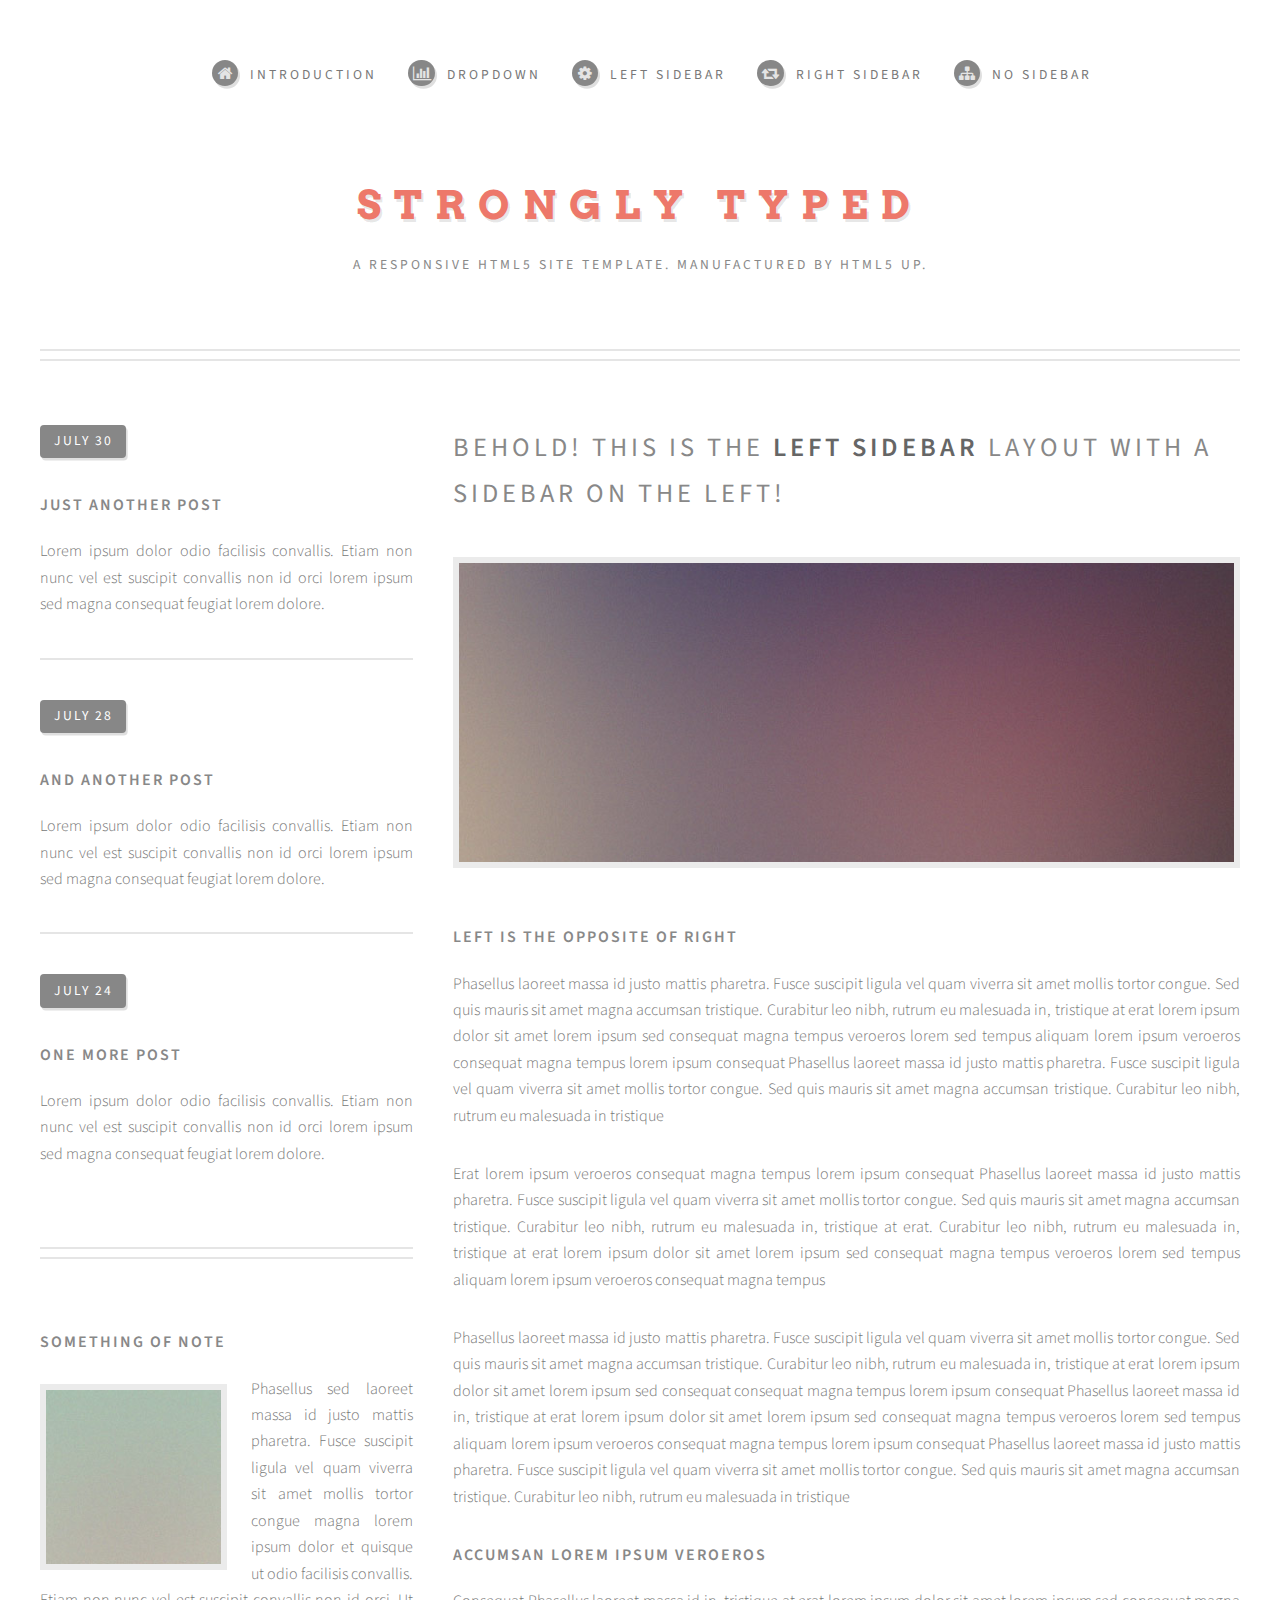
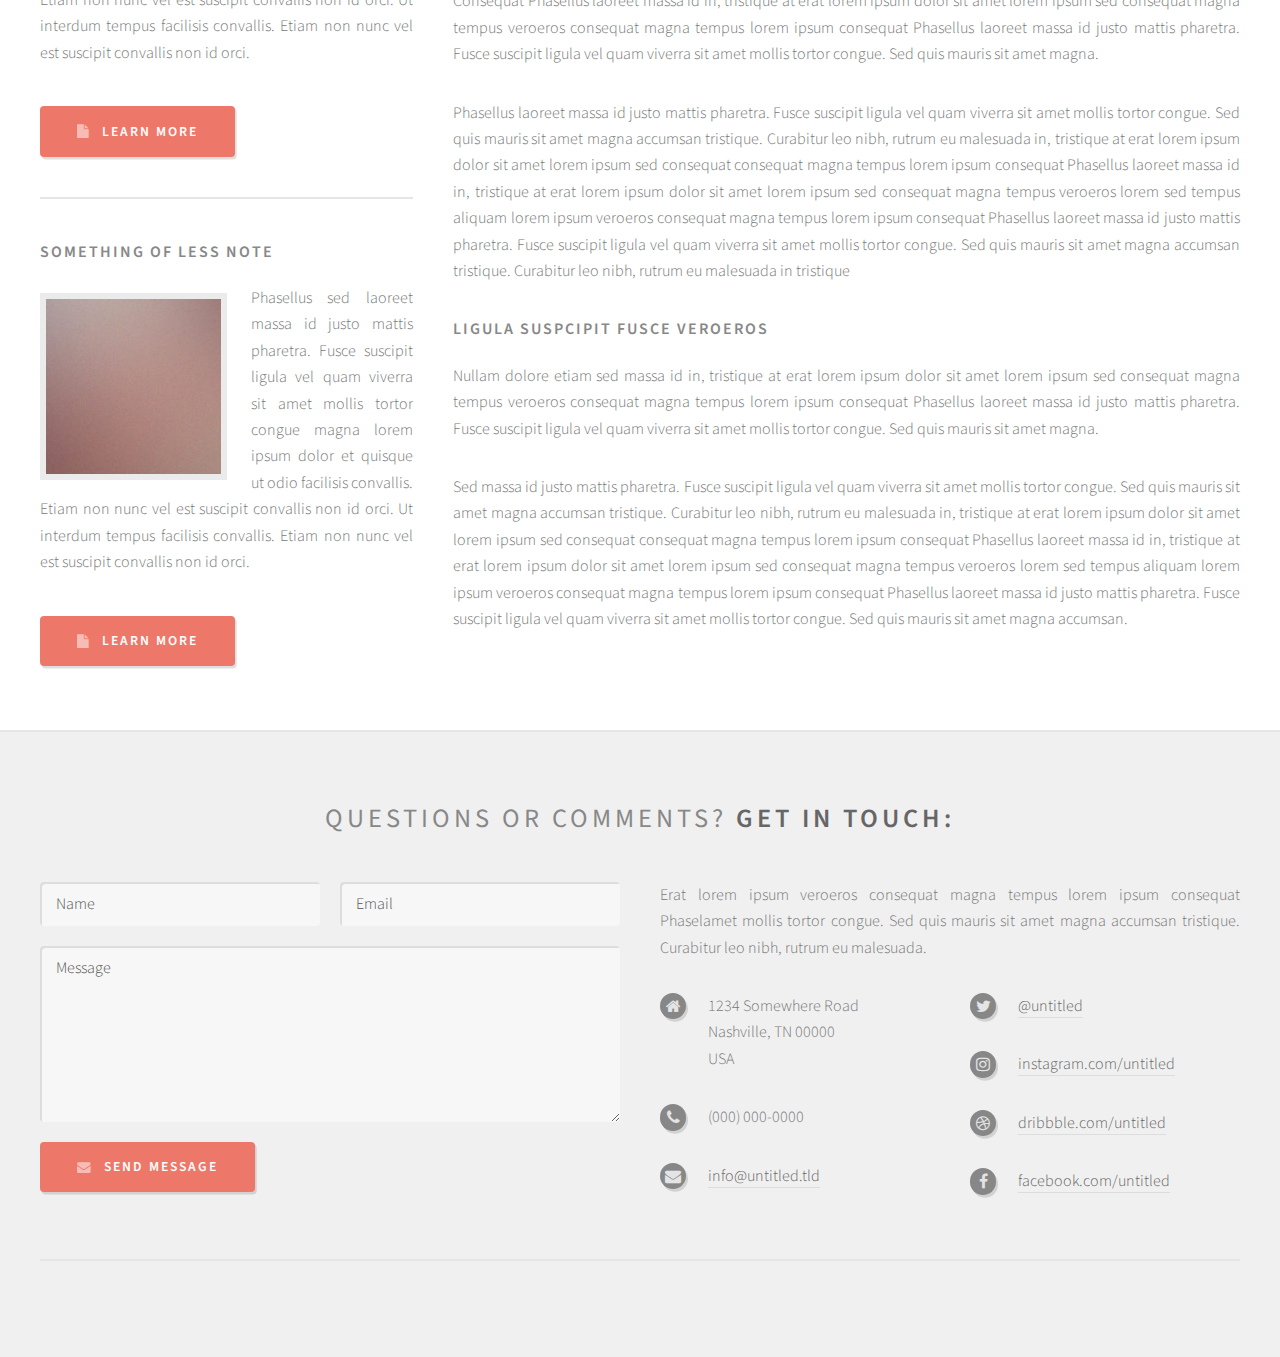
==== commit 0b7caaf0: "agagh" ====
--- a/left-sidebar.html
+++ b/left-sidebar.html
@@ -7,7 +7,7 @@
 <html>
 
 <head>
-	<title>Left Sidebar - Strongly Typed by HTML5 UP</title>
+	<title>Left Sidebar - Strongly</title>
 	<meta charset="utf-8" />
 	<meta name="viewport" content="width=device-width, initial-scale=1, user-scalable=no" />
 	<link rel="stylesheet" href="assets/css/main.css" />
@@ -312,10 +312,6 @@
 				</div>
 			</div>
 			<div id="copyright" class="container">
-				<ul class="links">
-					<li>&copy; Untitled. All rights reserved.</li>
-					<li>Design: <a href="http://html5up.net">HTML5 UP</a></li>
-				</ul>
 			</div>
 		</section>
 
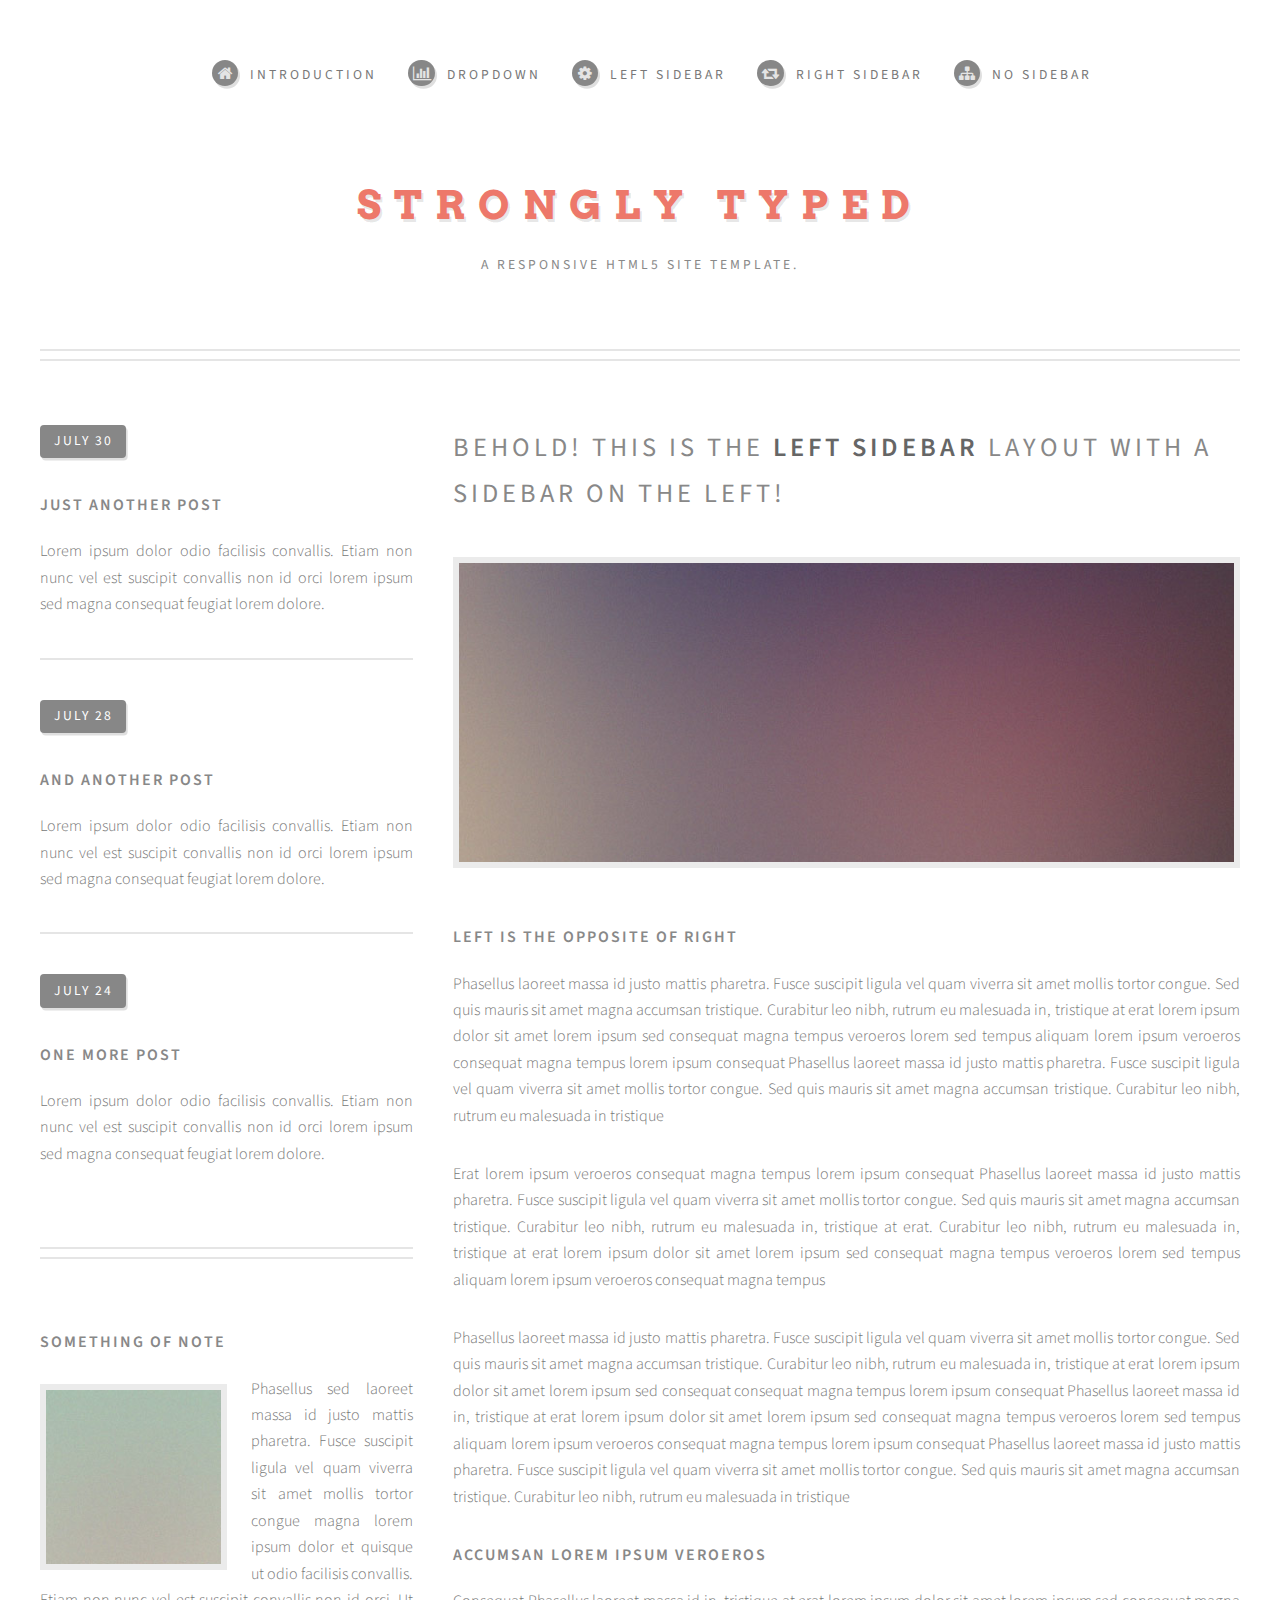
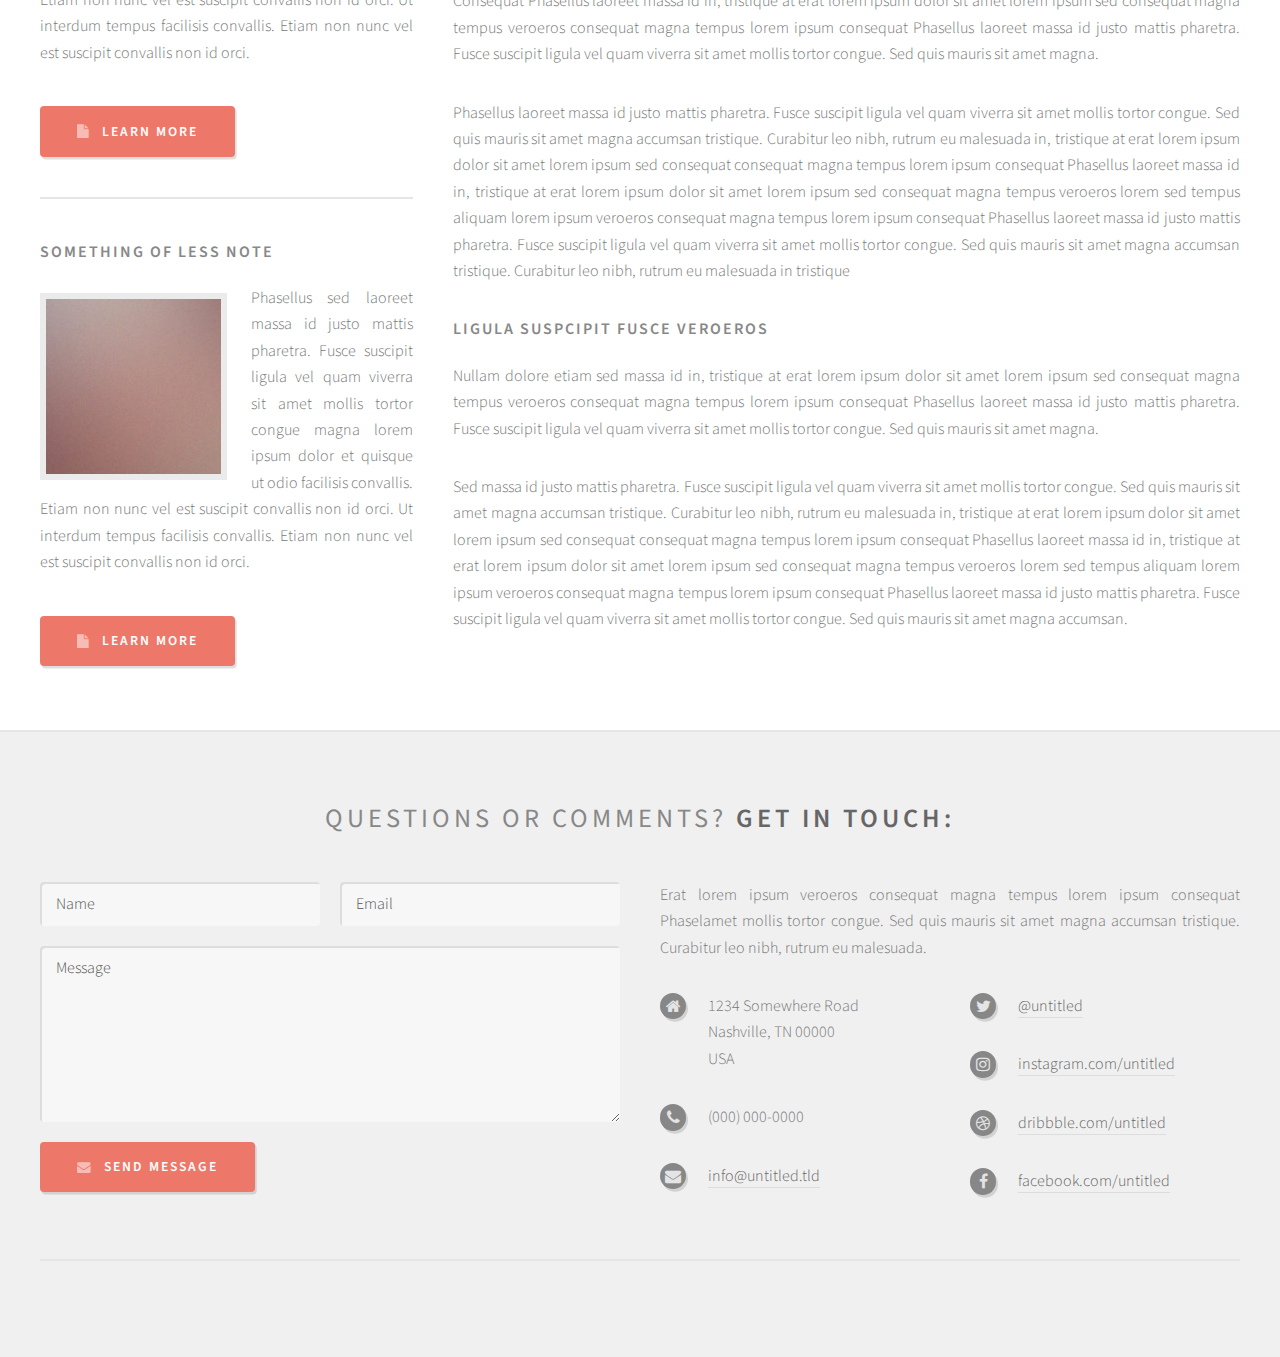
==== commit 1109708f: "bsgasgh" ====
--- a/left-sidebar.html
+++ b/left-sidebar.html
@@ -1,9 +1,4 @@
 <!DOCTYPE HTML>
-<!--
-	Strongly Typed by HTML5 UP
-	html5up.net | @ajlkn
-	Free for personal and commercial use under the CCA 3.0 license (html5up.net/license)
--->
 <html>
 
 <head>
@@ -22,7 +17,7 @@
 
 				<!-- Logo -->
 				<h1 id="logo"><a href="index.html">Strongly Typed</a></h1>
-				<p>A responsive HTML5 site template. Manufactured by HTML5 UP.</p>
+				<p>A responsive HTML5 site template.</p>
 
 				<!-- Nav -->
 				<nav id="nav">
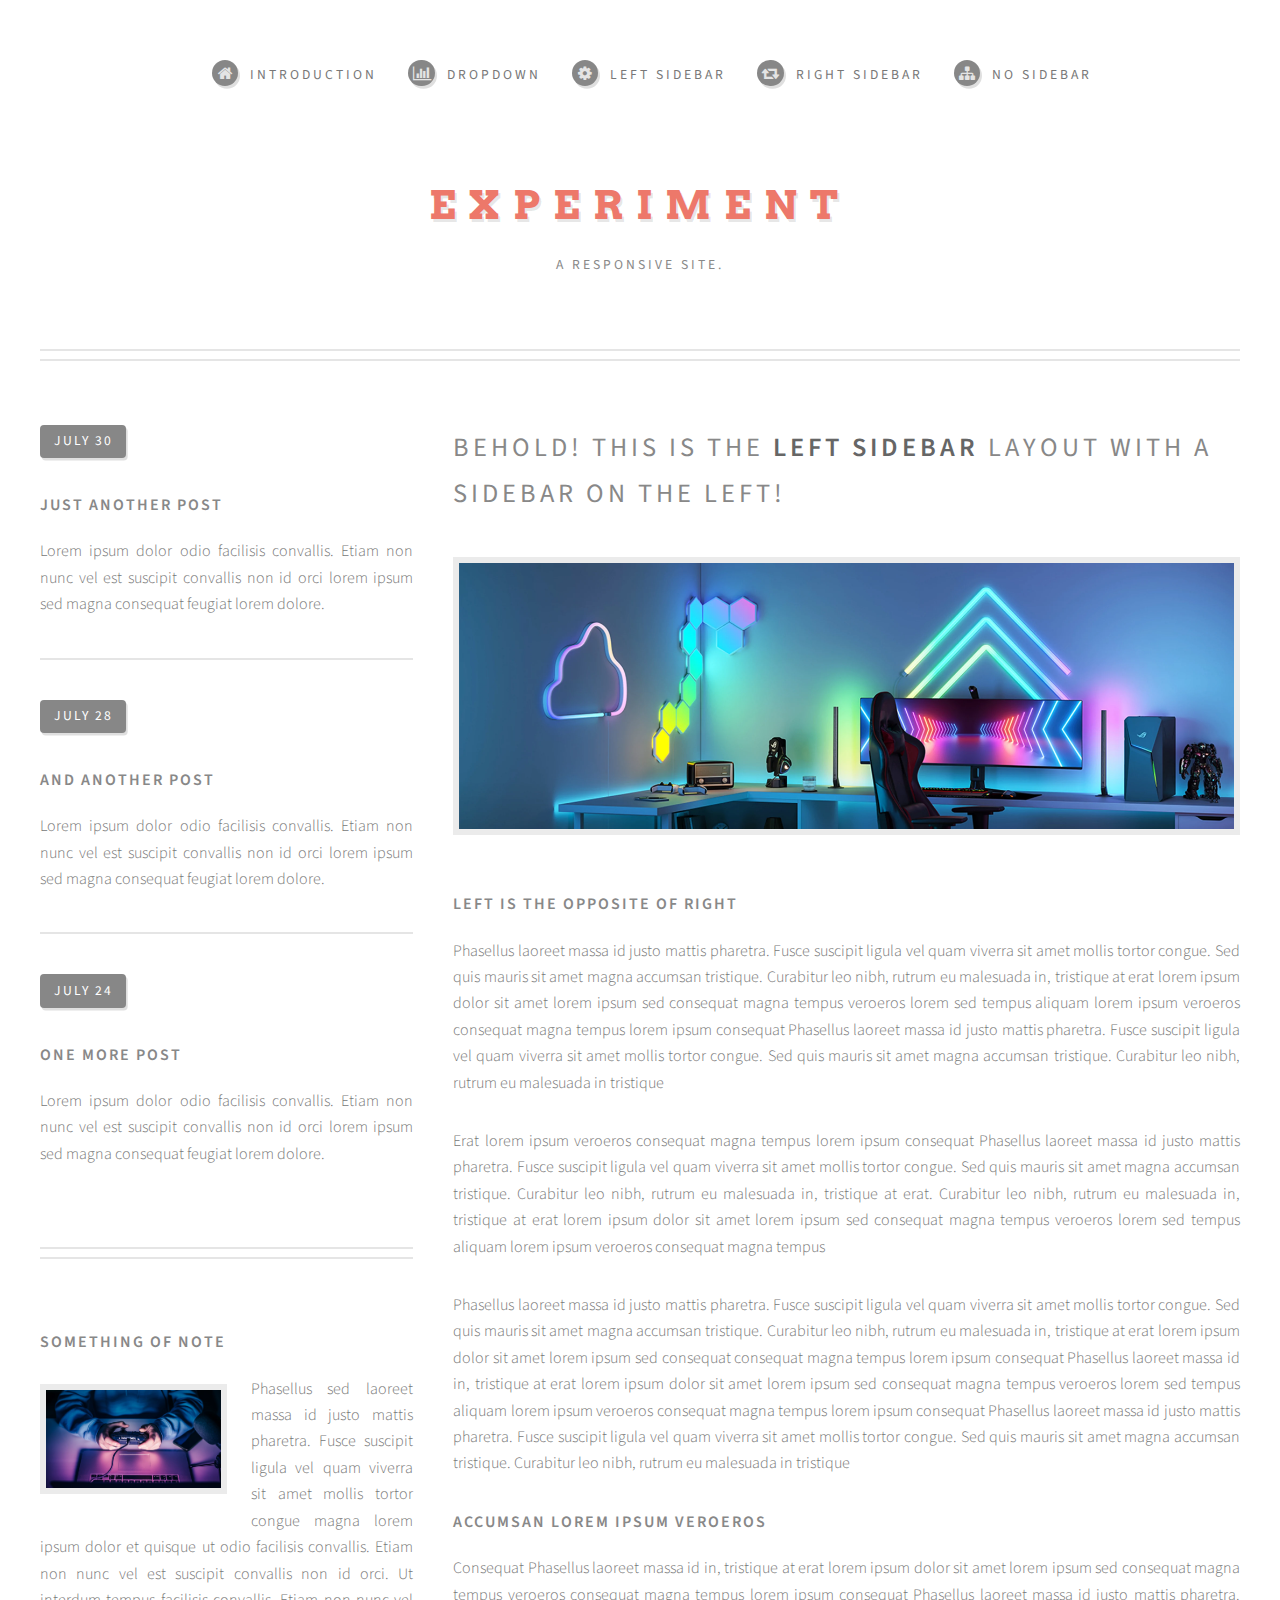
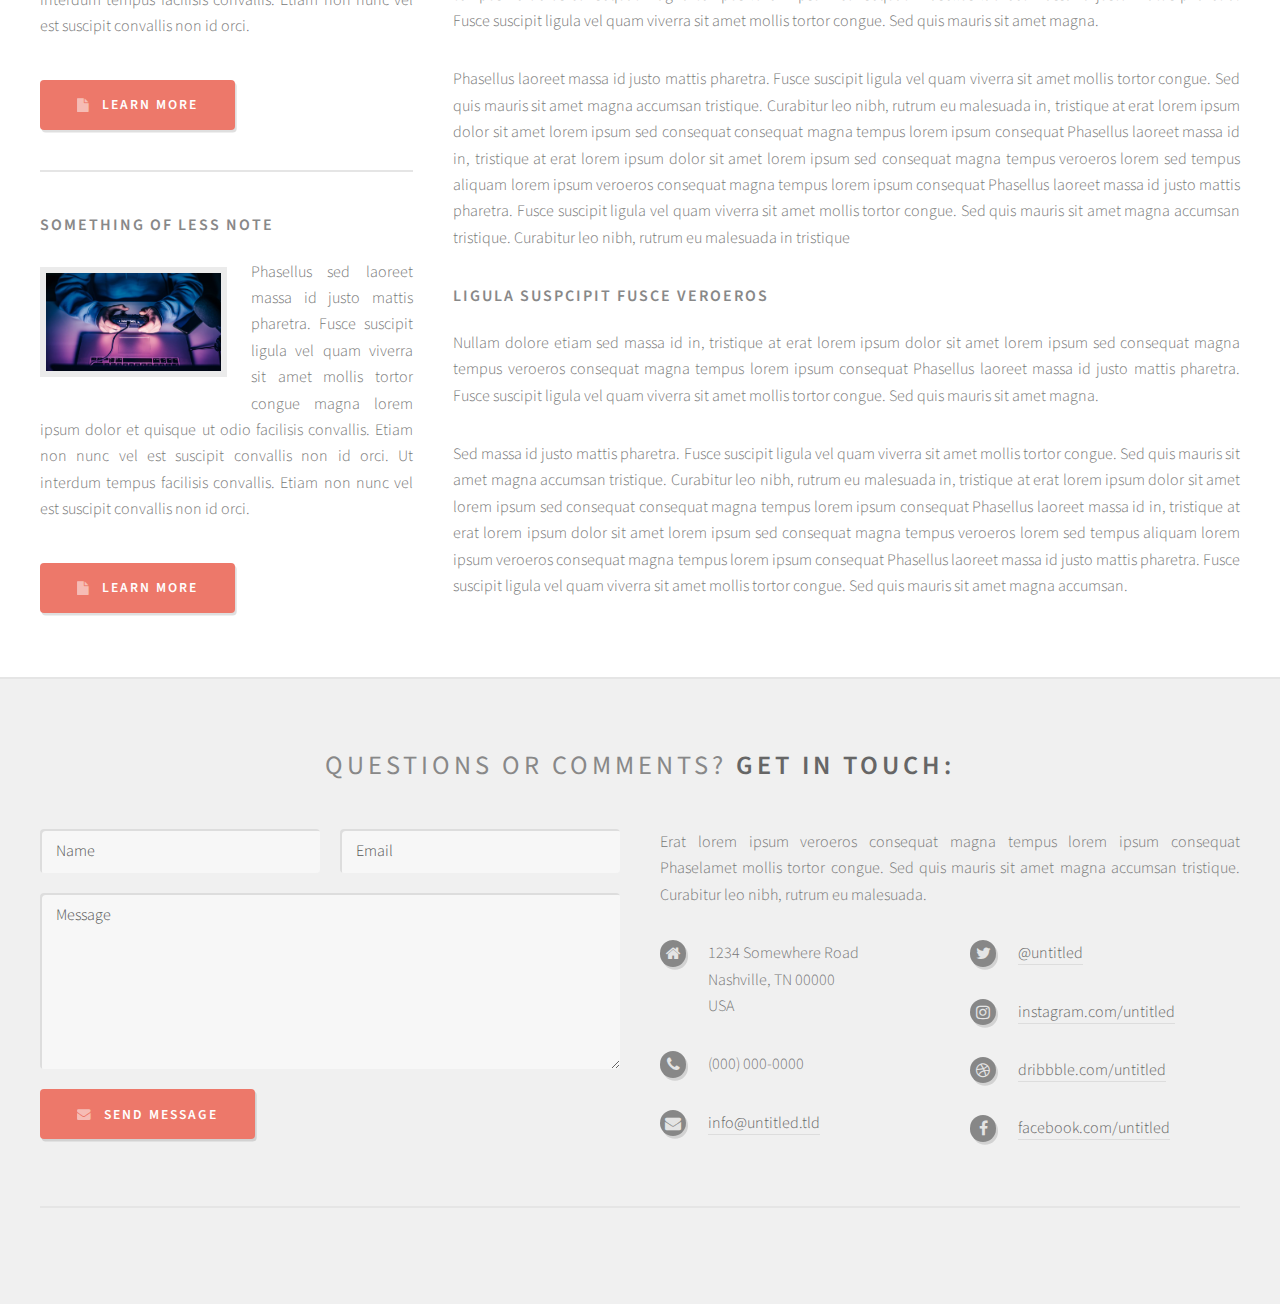
==== commit cb4af1b0: "agdgda" ====
--- a/left-sidebar.html
+++ b/left-sidebar.html
@@ -16,8 +16,8 @@
 			<div class="container">
 
 				<!-- Logo -->
-				<h1 id="logo"><a href="index.html">Strongly Typed</a></h1>
-				<p>A responsive HTML5 site template.</p>
+				<h1 id="logo"><a href="index.html">Experiment</a></h1>
+				<p>A responsive site.</p>
 
 				<!-- Nav -->
 				<nav id="nav">
@@ -115,7 +115,7 @@
 										<header>
 											<h3><a href="#">Something of note</a></h3>
 										</header>
-										<a href="#" class="image left"><img src="images/pic06.jpg" alt="" /></a>
+										<a href="#" class="image left"><img src="images/gagd.webp" alt="" /></a>
 										<p>Phasellus sed laoreet massa id justo mattis pharetra. Fusce suscipit ligula
 											vel quam
 											viverra sit amet mollis tortor congue magna lorem ipsum dolor et quisque ut
@@ -137,7 +137,7 @@
 										<header>
 											<h3><a href="#">Something of less note</a></h3>
 										</header>
-										<a href="#" class="image left"><img src="images/pic07.jpg" alt="" /></a>
+										<a href="#" class="image left"><img src="images/gagd.webp" alt="" /></a>
 										<p>Phasellus sed laoreet massa id justo mattis pharetra. Fusce suscipit ligula
 											vel quam
 											viverra sit amet mollis tortor congue magna lorem ipsum dolor et quisque ut
@@ -166,7 +166,7 @@
 								<h2>Behold! This is the <strong>left sidebar</strong> layout<br />
 									with a sidebar on the left!</h2>
 							</header>
-							<span class="image featured"><img src="images/pic04.jpg" alt="" /></span>
+							<span class="image featured"><img src="images/aha.webp" alt="" /></span>
 							<h3>Left is the opposite of right</h3>
 							<p>Phasellus laoreet massa id justo mattis pharetra. Fusce suscipit
 								ligula vel quam viverra sit amet mollis tortor congue. Sed quis mauris
--- a/assets/css/main.css
+++ b/assets/css/main.css
@@ -1,50 +1,131 @@
 @import url("font-awesome.min.css");
 @import url("https://fonts.googleapis.com/css?family=Source+Sans+Pro:300,400,600|Arvo:700");
 
-/*
-	Strongly Typed by HTML5 UP
-	html5up.net | @ajlkn
-	Free for personal and commercial use under the CCA 3.0 license (html5up.net/license)
-*/
-
-html, body, div, span, applet, object,
-iframe, h1, h2, h3, h4, h5, h6, p, blockquote,
-pre, a, abbr, acronym, address, big, cite,
-code, del, dfn, em, img, ins, kbd, q, s, samp,
-small, strike, strong, sub, sup, tt, var, b,
-u, i, center, dl, dt, dd, ol, ul, li, fieldset,
-form, label, legend, table, caption, tbody,
-tfoot, thead, tr, th, td, article, aside,
-canvas, details, embed, figure, figcaption,
-footer, header, hgroup, menu, nav, output, ruby,
-section, summary, time, mark, audio, video {
+
+html,
+body,
+div,
+span,
+applet,
+object,
+iframe,
+h1,
+h2,
+h3,
+h4,
+h5,
+h6,
+p,
+blockquote,
+pre,
+a,
+abbr,
+acronym,
+address,
+big,
+cite,
+code,
+del,
+dfn,
+em,
+img,
+ins,
+kbd,
+q,
+s,
+samp,
+small,
+strike,
+strong,
+sub,
+sup,
+tt,
+var,
+b,
+u,
+i,
+center,
+dl,
+dt,
+dd,
+ol,
+ul,
+li,
+fieldset,
+form,
+label,
+legend,
+table,
+caption,
+tbody,
+tfoot,
+thead,
+tr,
+th,
+td,
+article,
+aside,
+canvas,
+details,
+embed,
+figure,
+figcaption,
+footer,
+header,
+hgroup,
+menu,
+nav,
+output,
+ruby,
+section,
+summary,
+time,
+mark,
+audio,
+video {
 	margin: 0;
 	padding: 0;
 	border: 0;
 	font-size: 100%;
 	font: inherit;
-	vertical-align: baseline;}
-
-article, aside, details, figcaption, figure,
-footer, header, hgroup, menu, nav, section {
-	display: block;}
+	vertical-align: baseline;
+}
+
+article,
+aside,
+details,
+figcaption,
+figure,
+footer,
+header,
+hgroup,
+menu,
+nav,
+section {
+	display: block;
+}
 
 body {
 	line-height: 1;
 }
 
-ol, ul {
+ol,
+ul {
 	list-style: none;
 }
 
-blockquote, q {
+blockquote,
+q {
 	quotes: none;
 }
 
-	blockquote:before, blockquote:after, q:before, q:after {
-		content: '';
-		content: none;
-	}
+blockquote:before,
+blockquote:after,
+q:before,
+q:after {
+	content: '';
+	content: none;
+}
 
 table {
 	border-collapse: collapse;
@@ -65,7 +146,9 @@
 	padding: 0;
 }
 
-input, select, textarea {
+input,
+select,
+textarea {
 	-moz-appearance: none;
 	-webkit-appearance: none;
 	-ms-appearance: none;
@@ -74,175 +157,441 @@
 
 /* Basic */
 
-	html {
-		box-sizing: border-box;
-	}
-
-	*, *:before, *:after {
-		box-sizing: inherit;
-	}
-
-	body {
-		background: #f0f0f0;
-	}
-
-		body.is-preload *, body.is-preload *:before, body.is-preload *:after {
-			-moz-animation: none !important;
-			-webkit-animation: none !important;
-			-ms-animation: none !important;
-			animation: none !important;
-			-moz-transition: none !important;
-			-webkit-transition: none !important;
-			-ms-transition: none !important;
-			transition: none !important;
-		}
-
-	body, input, textarea, select {
-		font-family: 'Source Sans Pro';
-		font-weight: 300;
-		color: #777;
-		line-height: 1.65em;
-		font-size: 15pt;
-	}
-
-	h1, h2, h3, h4, h5, h6 {
-		font-weight: 600;
-		text-transform: uppercase;
-		color: #888;
-	}
-
-	h1 a, h2 a, h3 a, h4 a, h5 a, h6 a {
-		color: inherit;
-		text-decoration: none;
-		border: 0;
-	}
-
-	h2 {
-		font-size: 1.65em;
-		font-weight: 400;
-		letter-spacing: 4px;
-		margin: 0 0 1.5em 0;
-		line-height: 1.75em;
-	}
-
-	h3 {
-		font-size: 1em;
-		letter-spacing: 2px;
-		margin: 0 0 1.25em 0;
-	}
-
-	a {
-		-moz-transition: color 0.25s ease-in-out, border-bottom-color 0.25s ease-in-out;
-		-webkit-transition: color 0.25s ease-in-out, border-bottom-color 0.25s ease-in-out;
-		-ms-transition: color 0.25s ease-in-out, border-bottom-color 0.25s ease-in-out;
-		transition: color 0.25s ease-in-out, border-bottom-color 0.25s ease-in-out;
-		color: #666;
-		text-decoration: none;
-		border-bottom: solid 1px #ddd;
-	}
-
-		a strong {
-			-moz-transition: color 0.25s ease-in-out, border-bottom-color 0.25s ease-in-out;
-			-webkit-transition: color 0.25s ease-in-out, border-bottom-color 0.25s ease-in-out;
-			-ms-transition: color 0.25s ease-in-out, border-bottom-color 0.25s ease-in-out;
-			transition: color 0.25s ease-in-out, border-bottom-color 0.25s ease-in-out;
-		}
-
-		a:hover {
-			color: #ed786a;
-			border-bottom-color: rgba(255, 255, 255, 0);
-		}
-
-			a:hover strong {
-				color: #ed786a;
-			}
-
-	strong, b {
-		font-weight: 600;
-		color: #666;
-	}
-
-	em, i {
-		font-style: italic;
-	}
-
-	sub {
-		position: relative;
-		top: 0.5em;
-		font-size: 0.8em;
-	}
-
-	sup {
-		position: relative;
-		top: -0.5em;
-		font-size: 0.8em;
-	}
-
-	hr {
-		border: 0;
-		border-top: solid 1px #ddd;
-	}
-
-	blockquote {
-		border-left: solid 0.5em #ddd;
-		padding: 1em 0 1em 2em;
-		font-style: italic;
-	}
-
-	p {
-		text-align: justify;
-		margin-bottom: 2em;
-	}
-
-	ul, ol, dl, table, blockquote {
-		margin-bottom: 2em;
-	}
-
-	br.clear {
-		clear: both;
-	}
+html {
+	box-sizing: border-box;
+}
+
+*,
+*:before,
+*:after {
+	box-sizing: inherit;
+}
+
+body {
+	background: #f0f0f0;
+}
+
+body.is-preload *,
+body.is-preload *:before,
+body.is-preload *:after {
+	-moz-animation: none !important;
+	-webkit-animation: none !important;
+	-ms-animation: none !important;
+	animation: none !important;
+	-moz-transition: none !important;
+	-webkit-transition: none !important;
+	-ms-transition: none !important;
+	transition: none !important;
+}
+
+body,
+input,
+textarea,
+select {
+	font-family: 'Source Sans Pro';
+	font-weight: 300;
+	color: #777;
+	line-height: 1.65em;
+	font-size: 15pt;
+}
+
+h1,
+h2,
+h3,
+h4,
+h5,
+h6 {
+	font-weight: 600;
+	text-transform: uppercase;
+	color: #888;
+}
+
+h1 a,
+h2 a,
+h3 a,
+h4 a,
+h5 a,
+h6 a {
+	color: inherit;
+	text-decoration: none;
+	border: 0;
+}
+
+h2 {
+	font-size: 1.65em;
+	font-weight: 400;
+	letter-spacing: 4px;
+	margin: 0 0 1.5em 0;
+	line-height: 1.75em;
+}
+
+h3 {
+	font-size: 1em;
+	letter-spacing: 2px;
+	margin: 0 0 1.25em 0;
+}
+
+a {
+	-moz-transition: color 0.25s ease-in-out, border-bottom-color 0.25s ease-in-out;
+	-webkit-transition: color 0.25s ease-in-out, border-bottom-color 0.25s ease-in-out;
+	-ms-transition: color 0.25s ease-in-out, border-bottom-color 0.25s ease-in-out;
+	transition: color 0.25s ease-in-out, border-bottom-color 0.25s ease-in-out;
+	color: #666;
+	text-decoration: none;
+	border-bottom: solid 1px #ddd;
+}
+
+a strong {
+	-moz-transition: color 0.25s ease-in-out, border-bottom-color 0.25s ease-in-out;
+	-webkit-transition: color 0.25s ease-in-out, border-bottom-color 0.25s ease-in-out;
+	-ms-transition: color 0.25s ease-in-out, border-bottom-color 0.25s ease-in-out;
+	transition: color 0.25s ease-in-out, border-bottom-color 0.25s ease-in-out;
+}
+
+a:hover {
+	color: #ed786a;
+	border-bottom-color: rgba(255, 255, 255, 0);
+}
+
+a:hover strong {
+	color: #ed786a;
+}
+
+strong,
+b {
+	font-weight: 600;
+	color: #666;
+}
+
+em,
+i {
+	font-style: italic;
+}
+
+sub {
+	position: relative;
+	top: 0.5em;
+	font-size: 0.8em;
+}
+
+sup {
+	position: relative;
+	top: -0.5em;
+	font-size: 0.8em;
+}
+
+hr {
+	border: 0;
+	border-top: solid 1px #ddd;
+}
+
+blockquote {
+	border-left: solid 0.5em #ddd;
+	padding: 1em 0 1em 2em;
+	font-style: italic;
+}
+
+p {
+	text-align: justify;
+	margin-bottom: 2em;
+}
+
+ul,
+ol,
+dl,
+table,
+blockquote {
+	margin-bottom: 2em;
+}
+
+br.clear {
+	clear: both;
+}
 
 /* Container */
 
+.container {
+	margin: 0 auto;
+	max-width: 100%;
+	width: 70em;
+}
+
+@media screen and (max-width: 1680px) {
+
 	.container {
-		margin: 0 auto;
-		max-width: 100%;
-		width: 70em;
-	}
-
-		@media screen and (max-width: 1680px) {
-
-			.container {
-				width: 68em;
-			}
-
-		}
-
-		@media screen and (max-width: 1280px) {
-
-			.container {
-				width: calc(100% - 80px);
-			}
-
-		}
-
-		@media screen and (max-width: 980px) {
-
-			.container {
-				width: calc(100% - 100px);
-			}
-
-		}
-
-		@media screen and (max-width: 736px) {
-
-			.container {
-				width: calc(100% - 40px);
-			}
-
-		}
+		width: 68em;
+	}
+
+}
+
+@media screen and (max-width: 1280px) {
+
+	.container {
+		width: calc(100% - 80px);
+	}
+
+}
+
+@media screen and (max-width: 980px) {
+
+	.container {
+		width: calc(100% - 100px);
+	}
+
+}
+
+@media screen and (max-width: 736px) {
+
+	.container {
+		width: calc(100% - 40px);
+	}
+
+}
 
 /* Row */
+
+.row {
+	display: flex;
+	flex-wrap: wrap;
+	box-sizing: border-box;
+	align-items: stretch;
+}
+
+.row>* {
+	box-sizing: border-box;
+}
+
+.row.gtr-uniform>*> :last-child {
+	margin-bottom: 0;
+}
+
+.row.aln-left {
+	justify-content: flex-start;
+}
+
+.row.aln-center {
+	justify-content: center;
+}
+
+.row.aln-right {
+	justify-content: flex-end;
+}
+
+.row.aln-top {
+	align-items: flex-start;
+}
+
+.row.aln-middle {
+	align-items: center;
+}
+
+.row.aln-bottom {
+	align-items: flex-end;
+}
+
+.row>.imp {
+	order: -1;
+}
+
+.row>.col-1 {
+	width: 8.3333333333%;
+}
+
+.row>.off-1 {
+	margin-left: 8.3333333333%;
+}
+
+.row>.col-2 {
+	width: 16.6666666667%;
+}
+
+.row>.off-2 {
+	margin-left: 16.6666666667%;
+}
+
+.row>.col-3 {
+	width: 25%;
+}
+
+.row>.off-3 {
+	margin-left: 25%;
+}
+
+.row>.col-4 {
+	width: 33.3333333333%;
+}
+
+.row>.off-4 {
+	margin-left: 33.3333333333%;
+}
+
+.row>.col-5 {
+	width: 41.6666666667%;
+}
+
+.row>.off-5 {
+	margin-left: 41.6666666667%;
+}
+
+.row>.col-6 {
+	width: 50%;
+}
+
+.row>.off-6 {
+	margin-left: 50%;
+}
+
+.row>.col-7 {
+	width: 58.3333333333%;
+}
+
+.row>.off-7 {
+	margin-left: 58.3333333333%;
+}
+
+.row>.col-8 {
+	width: 66.6666666667%;
+}
+
+.row>.off-8 {
+	margin-left: 66.6666666667%;
+}
+
+.row>.col-9 {
+	width: 75%;
+}
+
+.row>.off-9 {
+	margin-left: 75%;
+}
+
+.row>.col-10 {
+	width: 83.3333333333%;
+}
+
+.row>.off-10 {
+	margin-left: 83.3333333333%;
+}
+
+.row>.col-11 {
+	width: 91.6666666667%;
+}
+
+.row>.off-11 {
+	margin-left: 91.6666666667%;
+}
+
+.row>.col-12 {
+	width: 100%;
+}
+
+.row>.off-12 {
+	margin-left: 100%;
+}
+
+.row.gtr-0 {
+	margin-top: 0px;
+	margin-left: 0px;
+}
+
+.row.gtr-0>* {
+	padding: 0px 0 0 0px;
+}
+
+.row.gtr-0.gtr-uniform {
+	margin-top: 0px;
+}
+
+.row.gtr-0.gtr-uniform>* {
+	padding-top: 0px;
+}
+
+.row.gtr-25 {
+	margin-top: -12.5px;
+	margin-left: -12.5px;
+}
+
+.row.gtr-25>* {
+	padding: 12.5px 0 0 12.5px;
+}
+
+.row.gtr-25.gtr-uniform {
+	margin-top: -12.5px;
+}
+
+.row.gtr-25.gtr-uniform>* {
+	padding-top: 12.5px;
+}
+
+.row.gtr-50 {
+	margin-top: -25px;
+	margin-left: -25px;
+}
+
+.row.gtr-50>* {
+	padding: 25px 0 0 25px;
+}
+
+.row.gtr-50.gtr-uniform {
+	margin-top: -25px;
+}
+
+.row.gtr-50.gtr-uniform>* {
+	padding-top: 25px;
+}
+
+.row {
+	margin-top: -50px;
+	margin-left: -50px;
+}
+
+.row>* {
+	padding: 50px 0 0 50px;
+}
+
+.row.gtr-uniform {
+	margin-top: -50px;
+}
+
+.row.gtr-uniform>* {
+	padding-top: 50px;
+}
+
+.row.gtr-150 {
+	margin-top: -75px;
+	margin-left: -75px;
+}
+
+.row.gtr-150>* {
+	padding: 75px 0 0 75px;
+}
+
+.row.gtr-150.gtr-uniform {
+	margin-top: -75px;
+}
+
+.row.gtr-150.gtr-uniform>* {
+	padding-top: 75px;
+}
+
+.row.gtr-200 {
+	margin-top: -100px;
+	margin-left: -100px;
+}
+
+.row.gtr-200>* {
+	padding: 100px 0 0 100px;
+}
+
+.row.gtr-200.gtr-uniform {
+	margin-top: -100px;
+}
+
+.row.gtr-200.gtr-uniform>* {
+	padding-top: 100px;
+}
+
+@media screen and (max-width: 1680px) {
 
 	.row {
 		display: flex;
@@ -251,2425 +600,2211 @@
 		align-items: stretch;
 	}
 
-		.row > * {
-			box-sizing: border-box;
-		}
-
-		.row.gtr-uniform > * > :last-child {
-			margin-bottom: 0;
-		}
-
-		.row.aln-left {
-			justify-content: flex-start;
-		}
-
-		.row.aln-center {
-			justify-content: center;
-		}
-
-		.row.aln-right {
-			justify-content: flex-end;
-		}
-
-		.row.aln-top {
-			align-items: flex-start;
-		}
-
-		.row.aln-middle {
-			align-items: center;
-		}
-
-		.row.aln-bottom {
-			align-items: flex-end;
-		}
-
-		.row > .imp {
-			order: -1;
-		}
-
-		.row > .col-1 {
-			width: 8.3333333333%;
-		}
-
-		.row > .off-1 {
-			margin-left: 8.3333333333%;
-		}
-
-		.row > .col-2 {
-			width: 16.6666666667%;
-		}
-
-		.row > .off-2 {
-			margin-left: 16.6666666667%;
-		}
-
-		.row > .col-3 {
-			width: 25%;
-		}
-
-		.row > .off-3 {
-			margin-left: 25%;
-		}
-
-		.row > .col-4 {
-			width: 33.3333333333%;
-		}
-
-		.row > .off-4 {
-			margin-left: 33.3333333333%;
-		}
-
-		.row > .col-5 {
-			width: 41.6666666667%;
-		}
-
-		.row > .off-5 {
-			margin-left: 41.6666666667%;
-		}
-
-		.row > .col-6 {
-			width: 50%;
-		}
-
-		.row > .off-6 {
-			margin-left: 50%;
-		}
-
-		.row > .col-7 {
-			width: 58.3333333333%;
-		}
-
-		.row > .off-7 {
-			margin-left: 58.3333333333%;
-		}
-
-		.row > .col-8 {
-			width: 66.6666666667%;
-		}
-
-		.row > .off-8 {
-			margin-left: 66.6666666667%;
-		}
-
-		.row > .col-9 {
-			width: 75%;
-		}
-
-		.row > .off-9 {
-			margin-left: 75%;
-		}
-
-		.row > .col-10 {
-			width: 83.3333333333%;
-		}
-
-		.row > .off-10 {
-			margin-left: 83.3333333333%;
-		}
-
-		.row > .col-11 {
-			width: 91.6666666667%;
-		}
-
-		.row > .off-11 {
-			margin-left: 91.6666666667%;
-		}
-
-		.row > .col-12 {
-			width: 100%;
-		}
-
-		.row > .off-12 {
-			margin-left: 100%;
-		}
-
-		.row.gtr-0 {
-			margin-top: 0px;
-			margin-left: 0px;
-		}
-
-			.row.gtr-0 > * {
-				padding: 0px 0 0 0px;
-			}
-
-			.row.gtr-0.gtr-uniform {
-				margin-top: 0px;
-			}
-
-				.row.gtr-0.gtr-uniform > * {
-					padding-top: 0px;
-				}
-
-		.row.gtr-25 {
-			margin-top: -12.5px;
-			margin-left: -12.5px;
-		}
-
-			.row.gtr-25 > * {
-				padding: 12.5px 0 0 12.5px;
-			}
-
-			.row.gtr-25.gtr-uniform {
-				margin-top: -12.5px;
-			}
-
-				.row.gtr-25.gtr-uniform > * {
-					padding-top: 12.5px;
-				}
-
-		.row.gtr-50 {
-			margin-top: -25px;
-			margin-left: -25px;
-		}
-
-			.row.gtr-50 > * {
-				padding: 25px 0 0 25px;
-			}
-
-			.row.gtr-50.gtr-uniform {
-				margin-top: -25px;
-			}
-
-				.row.gtr-50.gtr-uniform > * {
-					padding-top: 25px;
-				}
-
-		.row {
-			margin-top: -50px;
-			margin-left: -50px;
-		}
-
-			.row > * {
-				padding: 50px 0 0 50px;
-			}
-
-			.row.gtr-uniform {
-				margin-top: -50px;
-			}
-
-				.row.gtr-uniform > * {
-					padding-top: 50px;
-				}
-
-		.row.gtr-150 {
-			margin-top: -75px;
-			margin-left: -75px;
-		}
-
-			.row.gtr-150 > * {
-				padding: 75px 0 0 75px;
-			}
-
-			.row.gtr-150.gtr-uniform {
-				margin-top: -75px;
-			}
-
-				.row.gtr-150.gtr-uniform > * {
-					padding-top: 75px;
-				}
-
-		.row.gtr-200 {
-			margin-top: -100px;
-			margin-left: -100px;
-		}
-
-			.row.gtr-200 > * {
-				padding: 100px 0 0 100px;
-			}
-
-			.row.gtr-200.gtr-uniform {
-				margin-top: -100px;
-			}
-
-				.row.gtr-200.gtr-uniform > * {
-					padding-top: 100px;
-				}
-
-		@media screen and (max-width: 1680px) {
-
-			.row {
-				display: flex;
-				flex-wrap: wrap;
-				box-sizing: border-box;
-				align-items: stretch;
-			}
-
-				.row > * {
-					box-sizing: border-box;
-				}
-
-				.row.gtr-uniform > * > :last-child {
-					margin-bottom: 0;
-				}
-
-				.row.aln-left {
-					justify-content: flex-start;
-				}
-
-				.row.aln-center {
-					justify-content: center;
-				}
-
-				.row.aln-right {
-					justify-content: flex-end;
-				}
-
-				.row.aln-top {
-					align-items: flex-start;
-				}
-
-				.row.aln-middle {
-					align-items: center;
-				}
-
-				.row.aln-bottom {
-					align-items: flex-end;
-				}
-
-				.row > .imp-xlarge {
-					order: -1;
-				}
-
-				.row > .col-1-xlarge {
-					width: 8.3333333333%;
-				}
-
-				.row > .off-1-xlarge {
-					margin-left: 8.3333333333%;
-				}
-
-				.row > .col-2-xlarge {
-					width: 16.6666666667%;
-				}
-
-				.row > .off-2-xlarge {
-					margin-left: 16.6666666667%;
-				}
-
-				.row > .col-3-xlarge {
-					width: 25%;
-				}
-
-				.row > .off-3-xlarge {
-					margin-left: 25%;
-				}
-
-				.row > .col-4-xlarge {
-					width: 33.3333333333%;
-				}
-
-				.row > .off-4-xlarge {
-					margin-left: 33.3333333333%;
-				}
-
-				.row > .col-5-xlarge {
-					width: 41.6666666667%;
-				}
-
-				.row > .off-5-xlarge {
-					margin-left: 41.6666666667%;
-				}
-
-				.row > .col-6-xlarge {
-					width: 50%;
-				}
-
-				.row > .off-6-xlarge {
-					margin-left: 50%;
-				}
-
-				.row > .col-7-xlarge {
-					width: 58.3333333333%;
-				}
-
-				.row > .off-7-xlarge {
-					margin-left: 58.3333333333%;
-				}
-
-				.row > .col-8-xlarge {
-					width: 66.6666666667%;
-				}
-
-				.row > .off-8-xlarge {
-					margin-left: 66.6666666667%;
-				}
-
-				.row > .col-9-xlarge {
-					width: 75%;
-				}
-
-				.row > .off-9-xlarge {
-					margin-left: 75%;
-				}
-
-				.row > .col-10-xlarge {
-					width: 83.3333333333%;
-				}
-
-				.row > .off-10-xlarge {
-					margin-left: 83.3333333333%;
-				}
-
-				.row > .col-11-xlarge {
-					width: 91.6666666667%;
-				}
-
-				.row > .off-11-xlarge {
-					margin-left: 91.6666666667%;
-				}
-
-				.row > .col-12-xlarge {
-					width: 100%;
-				}
-
-				.row > .off-12-xlarge {
-					margin-left: 100%;
-				}
-
-				.row.gtr-0 {
-					margin-top: 0px;
-					margin-left: 0px;
-				}
-
-					.row.gtr-0 > * {
-						padding: 0px 0 0 0px;
-					}
-
-					.row.gtr-0.gtr-uniform {
-						margin-top: 0px;
-					}
-
-						.row.gtr-0.gtr-uniform > * {
-							padding-top: 0px;
-						}
-
-				.row.gtr-25 {
-					margin-top: -12.5px;
-					margin-left: -12.5px;
-				}
-
-					.row.gtr-25 > * {
-						padding: 12.5px 0 0 12.5px;
-					}
-
-					.row.gtr-25.gtr-uniform {
-						margin-top: -12.5px;
-					}
-
-						.row.gtr-25.gtr-uniform > * {
-							padding-top: 12.5px;
-						}
-
-				.row.gtr-50 {
-					margin-top: -25px;
-					margin-left: -25px;
-				}
-
-					.row.gtr-50 > * {
-						padding: 25px 0 0 25px;
-					}
-
-					.row.gtr-50.gtr-uniform {
-						margin-top: -25px;
-					}
-
-						.row.gtr-50.gtr-uniform > * {
-							padding-top: 25px;
-						}
-
-				.row {
-					margin-top: -50px;
-					margin-left: -50px;
-				}
-
-					.row > * {
-						padding: 50px 0 0 50px;
-					}
-
-					.row.gtr-uniform {
-						margin-top: -50px;
-					}
-
-						.row.gtr-uniform > * {
-							padding-top: 50px;
-						}
-
-				.row.gtr-150 {
-					margin-top: -75px;
-					margin-left: -75px;
-				}
-
-					.row.gtr-150 > * {
-						padding: 75px 0 0 75px;
-					}
-
-					.row.gtr-150.gtr-uniform {
-						margin-top: -75px;
-					}
-
-						.row.gtr-150.gtr-uniform > * {
-							padding-top: 75px;
-						}
-
-				.row.gtr-200 {
-					margin-top: -100px;
-					margin-left: -100px;
-				}
-
-					.row.gtr-200 > * {
-						padding: 100px 0 0 100px;
-					}
-
-					.row.gtr-200.gtr-uniform {
-						margin-top: -100px;
-					}
-
-						.row.gtr-200.gtr-uniform > * {
-							padding-top: 100px;
-						}
-
-		}
-
-		@media screen and (max-width: 1280px) {
-
-			.row {
-				display: flex;
-				flex-wrap: wrap;
-				box-sizing: border-box;
-				align-items: stretch;
-			}
-
-				.row > * {
-					box-sizing: border-box;
-				}
-
-				.row.gtr-uniform > * > :last-child {
-					margin-bottom: 0;
-				}
-
-				.row.aln-left {
-					justify-content: flex-start;
-				}
-
-				.row.aln-center {
-					justify-content: center;
-				}
-
-				.row.aln-right {
-					justify-content: flex-end;
-				}
-
-				.row.aln-top {
-					align-items: flex-start;
-				}
-
-				.row.aln-middle {
-					align-items: center;
-				}
-
-				.row.aln-bottom {
-					align-items: flex-end;
-				}
-
-				.row > .imp-large {
-					order: -1;
-				}
-
-				.row > .col-1-large {
-					width: 8.3333333333%;
-				}
-
-				.row > .off-1-large {
-					margin-left: 8.3333333333%;
-				}
-
-				.row > .col-2-large {
-					width: 16.6666666667%;
-				}
-
-				.row > .off-2-large {
-					margin-left: 16.6666666667%;
-				}
-
-				.row > .col-3-large {
-					width: 25%;
-				}
-
-				.row > .off-3-large {
-					margin-left: 25%;
-				}
-
-				.row > .col-4-large {
-					width: 33.3333333333%;
-				}
-
-				.row > .off-4-large {
-					margin-left: 33.3333333333%;
-				}
-
-				.row > .col-5-large {
-					width: 41.6666666667%;
-				}
-
-				.row > .off-5-large {
-					margin-left: 41.6666666667%;
-				}
-
-				.row > .col-6-large {
-					width: 50%;
-				}
-
-				.row > .off-6-large {
-					margin-left: 50%;
-				}
-
-				.row > .col-7-large {
-					width: 58.3333333333%;
-				}
-
-				.row > .off-7-large {
-					margin-left: 58.3333333333%;
-				}
-
-				.row > .col-8-large {
-					width: 66.6666666667%;
-				}
-
-				.row > .off-8-large {
-					margin-left: 66.6666666667%;
-				}
-
-				.row > .col-9-large {
-					width: 75%;
-				}
-
-				.row > .off-9-large {
-					margin-left: 75%;
-				}
-
-				.row > .col-10-large {
-					width: 83.3333333333%;
-				}
-
-				.row > .off-10-large {
-					margin-left: 83.3333333333%;
-				}
-
-				.row > .col-11-large {
-					width: 91.6666666667%;
-				}
-
-				.row > .off-11-large {
-					margin-left: 91.6666666667%;
-				}
-
-				.row > .col-12-large {
-					width: 100%;
-				}
-
-				.row > .off-12-large {
-					margin-left: 100%;
-				}
-
-				.row.gtr-0 {
-					margin-top: 0px;
-					margin-left: 0px;
-				}
-
-					.row.gtr-0 > * {
-						padding: 0px 0 0 0px;
-					}
-
-					.row.gtr-0.gtr-uniform {
-						margin-top: 0px;
-					}
-
-						.row.gtr-0.gtr-uniform > * {
-							padding-top: 0px;
-						}
-
-				.row.gtr-25 {
-					margin-top: -10px;
-					margin-left: -10px;
-				}
-
-					.row.gtr-25 > * {
-						padding: 10px 0 0 10px;
-					}
-
-					.row.gtr-25.gtr-uniform {
-						margin-top: -10px;
-					}
-
-						.row.gtr-25.gtr-uniform > * {
-							padding-top: 10px;
-						}
-
-				.row.gtr-50 {
-					margin-top: -20px;
-					margin-left: -20px;
-				}
-
-					.row.gtr-50 > * {
-						padding: 20px 0 0 20px;
-					}
-
-					.row.gtr-50.gtr-uniform {
-						margin-top: -20px;
-					}
-
-						.row.gtr-50.gtr-uniform > * {
-							padding-top: 20px;
-						}
-
-				.row {
-					margin-top: -40px;
-					margin-left: -40px;
-				}
-
-					.row > * {
-						padding: 40px 0 0 40px;
-					}
-
-					.row.gtr-uniform {
-						margin-top: -40px;
-					}
-
-						.row.gtr-uniform > * {
-							padding-top: 40px;
-						}
-
-				.row.gtr-150 {
-					margin-top: -60px;
-					margin-left: -60px;
-				}
-
-					.row.gtr-150 > * {
-						padding: 60px 0 0 60px;
-					}
-
-					.row.gtr-150.gtr-uniform {
-						margin-top: -60px;
-					}
-
-						.row.gtr-150.gtr-uniform > * {
-							padding-top: 60px;
-						}
-
-				.row.gtr-200 {
-					margin-top: -80px;
-					margin-left: -80px;
-				}
-
-					.row.gtr-200 > * {
-						padding: 80px 0 0 80px;
-					}
-
-					.row.gtr-200.gtr-uniform {
-						margin-top: -80px;
-					}
-
-						.row.gtr-200.gtr-uniform > * {
-							padding-top: 80px;
-						}
-
-		}
-
-		@media screen and (max-width: 980px) {
-
-			.row {
-				display: flex;
-				flex-wrap: wrap;
-				box-sizing: border-box;
-				align-items: stretch;
-			}
-
-				.row > * {
-					box-sizing: border-box;
-				}
-
-				.row.gtr-uniform > * > :last-child {
-					margin-bottom: 0;
-				}
-
-				.row.aln-left {
-					justify-content: flex-start;
-				}
-
-				.row.aln-center {
-					justify-content: center;
-				}
-
-				.row.aln-right {
-					justify-content: flex-end;
-				}
-
-				.row.aln-top {
-					align-items: flex-start;
-				}
-
-				.row.aln-middle {
-					align-items: center;
-				}
-
-				.row.aln-bottom {
-					align-items: flex-end;
-				}
-
-				.row > .imp-medium {
-					order: -1;
-				}
-
-				.row > .col-1-medium {
-					width: 8.3333333333%;
-				}
-
-				.row > .off-1-medium {
-					margin-left: 8.3333333333%;
-				}
-
-				.row > .col-2-medium {
-					width: 16.6666666667%;
-				}
-
-				.row > .off-2-medium {
-					margin-left: 16.6666666667%;
-				}
-
-				.row > .col-3-medium {
-					width: 25%;
-				}
-
-				.row > .off-3-medium {
-					margin-left: 25%;
-				}
-
-				.row > .col-4-medium {
-					width: 33.3333333333%;
-				}
-
-				.row > .off-4-medium {
-					margin-left: 33.3333333333%;
-				}
-
-				.row > .col-5-medium {
-					width: 41.6666666667%;
-				}
-
-				.row > .off-5-medium {
-					margin-left: 41.6666666667%;
-				}
-
-				.row > .col-6-medium {
-					width: 50%;
-				}
-
-				.row > .off-6-medium {
-					margin-left: 50%;
-				}
-
-				.row > .col-7-medium {
-					width: 58.3333333333%;
-				}
-
-				.row > .off-7-medium {
-					margin-left: 58.3333333333%;
-				}
-
-				.row > .col-8-medium {
-					width: 66.6666666667%;
-				}
-
-				.row > .off-8-medium {
-					margin-left: 66.6666666667%;
-				}
-
-				.row > .col-9-medium {
-					width: 75%;
-				}
-
-				.row > .off-9-medium {
-					margin-left: 75%;
-				}
-
-				.row > .col-10-medium {
-					width: 83.3333333333%;
-				}
-
-				.row > .off-10-medium {
-					margin-left: 83.3333333333%;
-				}
-
-				.row > .col-11-medium {
-					width: 91.6666666667%;
-				}
-
-				.row > .off-11-medium {
-					margin-left: 91.6666666667%;
-				}
-
-				.row > .col-12-medium {
-					width: 100%;
-				}
-
-				.row > .off-12-medium {
-					margin-left: 100%;
-				}
-
-				.row.gtr-0 {
-					margin-top: 0px;
-					margin-left: 0px;
-				}
-
-					.row.gtr-0 > * {
-						padding: 0px 0 0 0px;
-					}
-
-					.row.gtr-0.gtr-uniform {
-						margin-top: 0px;
-					}
-
-						.row.gtr-0.gtr-uniform > * {
-							padding-top: 0px;
-						}
-
-				.row.gtr-25 {
-					margin-top: -12.5px;
-					margin-left: -12.5px;
-				}
-
-					.row.gtr-25 > * {
-						padding: 12.5px 0 0 12.5px;
-					}
-
-					.row.gtr-25.gtr-uniform {
-						margin-top: -12.5px;
-					}
-
-						.row.gtr-25.gtr-uniform > * {
-							padding-top: 12.5px;
-						}
-
-				.row.gtr-50 {
-					margin-top: -25px;
-					margin-left: -25px;
-				}
-
-					.row.gtr-50 > * {
-						padding: 25px 0 0 25px;
-					}
-
-					.row.gtr-50.gtr-uniform {
-						margin-top: -25px;
-					}
-
-						.row.gtr-50.gtr-uniform > * {
-							padding-top: 25px;
-						}
-
-				.row {
-					margin-top: -50px;
-					margin-left: -50px;
-				}
-
-					.row > * {
-						padding: 50px 0 0 50px;
-					}
-
-					.row.gtr-uniform {
-						margin-top: -50px;
-					}
-
-						.row.gtr-uniform > * {
-							padding-top: 50px;
-						}
-
-				.row.gtr-150 {
-					margin-top: -75px;
-					margin-left: -75px;
-				}
-
-					.row.gtr-150 > * {
-						padding: 75px 0 0 75px;
-					}
-
-					.row.gtr-150.gtr-uniform {
-						margin-top: -75px;
-					}
-
-						.row.gtr-150.gtr-uniform > * {
-							padding-top: 75px;
-						}
-
-				.row.gtr-200 {
-					margin-top: -100px;
-					margin-left: -100px;
-				}
-
-					.row.gtr-200 > * {
-						padding: 100px 0 0 100px;
-					}
-
-					.row.gtr-200.gtr-uniform {
-						margin-top: -100px;
-					}
-
-						.row.gtr-200.gtr-uniform > * {
-							padding-top: 100px;
-						}
-
-		}
-
-		@media screen and (max-width: 736px) {
-
-			.row {
-				display: flex;
-				flex-wrap: wrap;
-				box-sizing: border-box;
-				align-items: stretch;
-			}
-
-				.row > * {
-					box-sizing: border-box;
-				}
-
-				.row.gtr-uniform > * > :last-child {
-					margin-bottom: 0;
-				}
-
-				.row.aln-left {
-					justify-content: flex-start;
-				}
-
-				.row.aln-center {
-					justify-content: center;
-				}
-
-				.row.aln-right {
-					justify-content: flex-end;
-				}
-
-				.row.aln-top {
-					align-items: flex-start;
-				}
-
-				.row.aln-middle {
-					align-items: center;
-				}
-
-				.row.aln-bottom {
-					align-items: flex-end;
-				}
-
-				.row > .imp-small {
-					order: -1;
-				}
-
-				.row > .col-1-small {
-					width: 8.3333333333%;
-				}
-
-				.row > .off-1-small {
-					margin-left: 8.3333333333%;
-				}
-
-				.row > .col-2-small {
-					width: 16.6666666667%;
-				}
-
-				.row > .off-2-small {
-					margin-left: 16.6666666667%;
-				}
-
-				.row > .col-3-small {
-					width: 25%;
-				}
-
-				.row > .off-3-small {
-					margin-left: 25%;
-				}
-
-				.row > .col-4-small {
-					width: 33.3333333333%;
-				}
-
-				.row > .off-4-small {
-					margin-left: 33.3333333333%;
-				}
-
-				.row > .col-5-small {
-					width: 41.6666666667%;
-				}
-
-				.row > .off-5-small {
-					margin-left: 41.6666666667%;
-				}
-
-				.row > .col-6-small {
-					width: 50%;
-				}
-
-				.row > .off-6-small {
-					margin-left: 50%;
-				}
-
-				.row > .col-7-small {
-					width: 58.3333333333%;
-				}
-
-				.row > .off-7-small {
-					margin-left: 58.3333333333%;
-				}
-
-				.row > .col-8-small {
-					width: 66.6666666667%;
-				}
-
-				.row > .off-8-small {
-					margin-left: 66.6666666667%;
-				}
-
-				.row > .col-9-small {
-					width: 75%;
-				}
-
-				.row > .off-9-small {
-					margin-left: 75%;
-				}
-
-				.row > .col-10-small {
-					width: 83.3333333333%;
-				}
-
-				.row > .off-10-small {
-					margin-left: 83.3333333333%;
-				}
-
-				.row > .col-11-small {
-					width: 91.6666666667%;
-				}
-
-				.row > .off-11-small {
-					margin-left: 91.6666666667%;
-				}
-
-				.row > .col-12-small {
-					width: 100%;
-				}
-
-				.row > .off-12-small {
-					margin-left: 100%;
-				}
-
-				.row.gtr-0 {
-					margin-top: 0px;
-					margin-left: 0px;
-				}
-
-					.row.gtr-0 > * {
-						padding: 0px 0 0 0px;
-					}
-
-					.row.gtr-0.gtr-uniform {
-						margin-top: 0px;
-					}
-
-						.row.gtr-0.gtr-uniform > * {
-							padding-top: 0px;
-						}
-
-				.row.gtr-25 {
-					margin-top: -7.5px;
-					margin-left: -7.5px;
-				}
-
-					.row.gtr-25 > * {
-						padding: 7.5px 0 0 7.5px;
-					}
-
-					.row.gtr-25.gtr-uniform {
-						margin-top: -7.5px;
-					}
-
-						.row.gtr-25.gtr-uniform > * {
-							padding-top: 7.5px;
-						}
-
-				.row.gtr-50 {
-					margin-top: -15px;
-					margin-left: -15px;
-				}
-
-					.row.gtr-50 > * {
-						padding: 15px 0 0 15px;
-					}
-
-					.row.gtr-50.gtr-uniform {
-						margin-top: -15px;
-					}
-
-						.row.gtr-50.gtr-uniform > * {
-							padding-top: 15px;
-						}
-
-				.row {
-					margin-top: -30px;
-					margin-left: -30px;
-				}
-
-					.row > * {
-						padding: 30px 0 0 30px;
-					}
-
-					.row.gtr-uniform {
-						margin-top: -30px;
-					}
-
-						.row.gtr-uniform > * {
-							padding-top: 30px;
-						}
-
-				.row.gtr-150 {
-					margin-top: -45px;
-					margin-left: -45px;
-				}
-
-					.row.gtr-150 > * {
-						padding: 45px 0 0 45px;
-					}
-
-					.row.gtr-150.gtr-uniform {
-						margin-top: -45px;
-					}
-
-						.row.gtr-150.gtr-uniform > * {
-							padding-top: 45px;
-						}
-
-				.row.gtr-200 {
-					margin-top: -60px;
-					margin-left: -60px;
-				}
-
-					.row.gtr-200 > * {
-						padding: 60px 0 0 60px;
-					}
-
-					.row.gtr-200.gtr-uniform {
-						margin-top: -60px;
-					}
-
-						.row.gtr-200.gtr-uniform > * {
-							padding-top: 60px;
-						}
-
-		}
+	.row>* {
+		box-sizing: border-box;
+	}
+
+	.row.gtr-uniform>*> :last-child {
+		margin-bottom: 0;
+	}
+
+	.row.aln-left {
+		justify-content: flex-start;
+	}
+
+	.row.aln-center {
+		justify-content: center;
+	}
+
+	.row.aln-right {
+		justify-content: flex-end;
+	}
+
+	.row.aln-top {
+		align-items: flex-start;
+	}
+
+	.row.aln-middle {
+		align-items: center;
+	}
+
+	.row.aln-bottom {
+		align-items: flex-end;
+	}
+
+	.row>.imp-xlarge {
+		order: -1;
+	}
+
+	.row>.col-1-xlarge {
+		width: 8.3333333333%;
+	}
+
+	.row>.off-1-xlarge {
+		margin-left: 8.3333333333%;
+	}
+
+	.row>.col-2-xlarge {
+		width: 16.6666666667%;
+	}
+
+	.row>.off-2-xlarge {
+		margin-left: 16.6666666667%;
+	}
+
+	.row>.col-3-xlarge {
+		width: 25%;
+	}
+
+	.row>.off-3-xlarge {
+		margin-left: 25%;
+	}
+
+	.row>.col-4-xlarge {
+		width: 33.3333333333%;
+	}
+
+	.row>.off-4-xlarge {
+		margin-left: 33.3333333333%;
+	}
+
+	.row>.col-5-xlarge {
+		width: 41.6666666667%;
+	}
+
+	.row>.off-5-xlarge {
+		margin-left: 41.6666666667%;
+	}
+
+	.row>.col-6-xlarge {
+		width: 50%;
+	}
+
+	.row>.off-6-xlarge {
+		margin-left: 50%;
+	}
+
+	.row>.col-7-xlarge {
+		width: 58.3333333333%;
+	}
+
+	.row>.off-7-xlarge {
+		margin-left: 58.3333333333%;
+	}
+
+	.row>.col-8-xlarge {
+		width: 66.6666666667%;
+	}
+
+	.row>.off-8-xlarge {
+		margin-left: 66.6666666667%;
+	}
+
+	.row>.col-9-xlarge {
+		width: 75%;
+	}
+
+	.row>.off-9-xlarge {
+		margin-left: 75%;
+	}
+
+	.row>.col-10-xlarge {
+		width: 83.3333333333%;
+	}
+
+	.row>.off-10-xlarge {
+		margin-left: 83.3333333333%;
+	}
+
+	.row>.col-11-xlarge {
+		width: 91.6666666667%;
+	}
+
+	.row>.off-11-xlarge {
+		margin-left: 91.6666666667%;
+	}
+
+	.row>.col-12-xlarge {
+		width: 100%;
+	}
+
+	.row>.off-12-xlarge {
+		margin-left: 100%;
+	}
+
+	.row.gtr-0 {
+		margin-top: 0px;
+		margin-left: 0px;
+	}
+
+	.row.gtr-0>* {
+		padding: 0px 0 0 0px;
+	}
+
+	.row.gtr-0.gtr-uniform {
+		margin-top: 0px;
+	}
+
+	.row.gtr-0.gtr-uniform>* {
+		padding-top: 0px;
+	}
+
+	.row.gtr-25 {
+		margin-top: -12.5px;
+		margin-left: -12.5px;
+	}
+
+	.row.gtr-25>* {
+		padding: 12.5px 0 0 12.5px;
+	}
+
+	.row.gtr-25.gtr-uniform {
+		margin-top: -12.5px;
+	}
+
+	.row.gtr-25.gtr-uniform>* {
+		padding-top: 12.5px;
+	}
+
+	.row.gtr-50 {
+		margin-top: -25px;
+		margin-left: -25px;
+	}
+
+	.row.gtr-50>* {
+		padding: 25px 0 0 25px;
+	}
+
+	.row.gtr-50.gtr-uniform {
+		margin-top: -25px;
+	}
+
+	.row.gtr-50.gtr-uniform>* {
+		padding-top: 25px;
+	}
+
+	.row {
+		margin-top: -50px;
+		margin-left: -50px;
+	}
+
+	.row>* {
+		padding: 50px 0 0 50px;
+	}
+
+	.row.gtr-uniform {
+		margin-top: -50px;
+	}
+
+	.row.gtr-uniform>* {
+		padding-top: 50px;
+	}
+
+	.row.gtr-150 {
+		margin-top: -75px;
+		margin-left: -75px;
+	}
+
+	.row.gtr-150>* {
+		padding: 75px 0 0 75px;
+	}
+
+	.row.gtr-150.gtr-uniform {
+		margin-top: -75px;
+	}
+
+	.row.gtr-150.gtr-uniform>* {
+		padding-top: 75px;
+	}
+
+	.row.gtr-200 {
+		margin-top: -100px;
+		margin-left: -100px;
+	}
+
+	.row.gtr-200>* {
+		padding: 100px 0 0 100px;
+	}
+
+	.row.gtr-200.gtr-uniform {
+		margin-top: -100px;
+	}
+
+	.row.gtr-200.gtr-uniform>* {
+		padding-top: 100px;
+	}
+
+}
+
+@media screen and (max-width: 1280px) {
+
+	.row {
+		display: flex;
+		flex-wrap: wrap;
+		box-sizing: border-box;
+		align-items: stretch;
+	}
+
+	.row>* {
+		box-sizing: border-box;
+	}
+
+	.row.gtr-uniform>*> :last-child {
+		margin-bottom: 0;
+	}
+
+	.row.aln-left {
+		justify-content: flex-start;
+	}
+
+	.row.aln-center {
+		justify-content: center;
+	}
+
+	.row.aln-right {
+		justify-content: flex-end;
+	}
+
+	.row.aln-top {
+		align-items: flex-start;
+	}
+
+	.row.aln-middle {
+		align-items: center;
+	}
+
+	.row.aln-bottom {
+		align-items: flex-end;
+	}
+
+	.row>.imp-large {
+		order: -1;
+	}
+
+	.row>.col-1-large {
+		width: 8.3333333333%;
+	}
+
+	.row>.off-1-large {
+		margin-left: 8.3333333333%;
+	}
+
+	.row>.col-2-large {
+		width: 16.6666666667%;
+	}
+
+	.row>.off-2-large {
+		margin-left: 16.6666666667%;
+	}
+
+	.row>.col-3-large {
+		width: 25%;
+	}
+
+	.row>.off-3-large {
+		margin-left: 25%;
+	}
+
+	.row>.col-4-large {
+		width: 33.3333333333%;
+	}
+
+	.row>.off-4-large {
+		margin-left: 33.3333333333%;
+	}
+
+	.row>.col-5-large {
+		width: 41.6666666667%;
+	}
+
+	.row>.off-5-large {
+		margin-left: 41.6666666667%;
+	}
+
+	.row>.col-6-large {
+		width: 50%;
+	}
+
+	.row>.off-6-large {
+		margin-left: 50%;
+	}
+
+	.row>.col-7-large {
+		width: 58.3333333333%;
+	}
+
+	.row>.off-7-large {
+		margin-left: 58.3333333333%;
+	}
+
+	.row>.col-8-large {
+		width: 66.6666666667%;
+	}
+
+	.row>.off-8-large {
+		margin-left: 66.6666666667%;
+	}
+
+	.row>.col-9-large {
+		width: 75%;
+	}
+
+	.row>.off-9-large {
+		margin-left: 75%;
+	}
+
+	.row>.col-10-large {
+		width: 83.3333333333%;
+	}
+
+	.row>.off-10-large {
+		margin-left: 83.3333333333%;
+	}
+
+	.row>.col-11-large {
+		width: 91.6666666667%;
+	}
+
+	.row>.off-11-large {
+		margin-left: 91.6666666667%;
+	}
+
+	.row>.col-12-large {
+		width: 100%;
+	}
+
+	.row>.off-12-large {
+		margin-left: 100%;
+	}
+
+	.row.gtr-0 {
+		margin-top: 0px;
+		margin-left: 0px;
+	}
+
+	.row.gtr-0>* {
+		padding: 0px 0 0 0px;
+	}
+
+	.row.gtr-0.gtr-uniform {
+		margin-top: 0px;
+	}
+
+	.row.gtr-0.gtr-uniform>* {
+		padding-top: 0px;
+	}
+
+	.row.gtr-25 {
+		margin-top: -10px;
+		margin-left: -10px;
+	}
+
+	.row.gtr-25>* {
+		padding: 10px 0 0 10px;
+	}
+
+	.row.gtr-25.gtr-uniform {
+		margin-top: -10px;
+	}
+
+	.row.gtr-25.gtr-uniform>* {
+		padding-top: 10px;
+	}
+
+	.row.gtr-50 {
+		margin-top: -20px;
+		margin-left: -20px;
+	}
+
+	.row.gtr-50>* {
+		padding: 20px 0 0 20px;
+	}
+
+	.row.gtr-50.gtr-uniform {
+		margin-top: -20px;
+	}
+
+	.row.gtr-50.gtr-uniform>* {
+		padding-top: 20px;
+	}
+
+	.row {
+		margin-top: -40px;
+		margin-left: -40px;
+	}
+
+	.row>* {
+		padding: 40px 0 0 40px;
+	}
+
+	.row.gtr-uniform {
+		margin-top: -40px;
+	}
+
+	.row.gtr-uniform>* {
+		padding-top: 40px;
+	}
+
+	.row.gtr-150 {
+		margin-top: -60px;
+		margin-left: -60px;
+	}
+
+	.row.gtr-150>* {
+		padding: 60px 0 0 60px;
+	}
+
+	.row.gtr-150.gtr-uniform {
+		margin-top: -60px;
+	}
+
+	.row.gtr-150.gtr-uniform>* {
+		padding-top: 60px;
+	}
+
+	.row.gtr-200 {
+		margin-top: -80px;
+		margin-left: -80px;
+	}
+
+	.row.gtr-200>* {
+		padding: 80px 0 0 80px;
+	}
+
+	.row.gtr-200.gtr-uniform {
+		margin-top: -80px;
+	}
+
+	.row.gtr-200.gtr-uniform>* {
+		padding-top: 80px;
+	}
+
+}
+
+@media screen and (max-width: 980px) {
+
+	.row {
+		display: flex;
+		flex-wrap: wrap;
+		box-sizing: border-box;
+		align-items: stretch;
+	}
+
+	.row>* {
+		box-sizing: border-box;
+	}
+
+	.row.gtr-uniform>*> :last-child {
+		margin-bottom: 0;
+	}
+
+	.row.aln-left {
+		justify-content: flex-start;
+	}
+
+	.row.aln-center {
+		justify-content: center;
+	}
+
+	.row.aln-right {
+		justify-content: flex-end;
+	}
+
+	.row.aln-top {
+		align-items: flex-start;
+	}
+
+	.row.aln-middle {
+		align-items: center;
+	}
+
+	.row.aln-bottom {
+		align-items: flex-end;
+	}
+
+	.row>.imp-medium {
+		order: -1;
+	}
+
+	.row>.col-1-medium {
+		width: 8.3333333333%;
+	}
+
+	.row>.off-1-medium {
+		margin-left: 8.3333333333%;
+	}
+
+	.row>.col-2-medium {
+		width: 16.6666666667%;
+	}
+
+	.row>.off-2-medium {
+		margin-left: 16.6666666667%;
+	}
+
+	.row>.col-3-medium {
+		width: 25%;
+	}
+
+	.row>.off-3-medium {
+		margin-left: 25%;
+	}
+
+	.row>.col-4-medium {
+		width: 33.3333333333%;
+	}
+
+	.row>.off-4-medium {
+		margin-left: 33.3333333333%;
+	}
+
+	.row>.col-5-medium {
+		width: 41.6666666667%;
+	}
+
+	.row>.off-5-medium {
+		margin-left: 41.6666666667%;
+	}
+
+	.row>.col-6-medium {
+		width: 50%;
+	}
+
+	.row>.off-6-medium {
+		margin-left: 50%;
+	}
+
+	.row>.col-7-medium {
+		width: 58.3333333333%;
+	}
+
+	.row>.off-7-medium {
+		margin-left: 58.3333333333%;
+	}
+
+	.row>.col-8-medium {
+		width: 66.6666666667%;
+	}
+
+	.row>.off-8-medium {
+		margin-left: 66.6666666667%;
+	}
+
+	.row>.col-9-medium {
+		width: 75%;
+	}
+
+	.row>.off-9-medium {
+		margin-left: 75%;
+	}
+
+	.row>.col-10-medium {
+		width: 83.3333333333%;
+	}
+
+	.row>.off-10-medium {
+		margin-left: 83.3333333333%;
+	}
+
+	.row>.col-11-medium {
+		width: 91.6666666667%;
+	}
+
+	.row>.off-11-medium {
+		margin-left: 91.6666666667%;
+	}
+
+	.row>.col-12-medium {
+		width: 100%;
+	}
+
+	.row>.off-12-medium {
+		margin-left: 100%;
+	}
+
+	.row.gtr-0 {
+		margin-top: 0px;
+		margin-left: 0px;
+	}
+
+	.row.gtr-0>* {
+		padding: 0px 0 0 0px;
+	}
+
+	.row.gtr-0.gtr-uniform {
+		margin-top: 0px;
+	}
+
+	.row.gtr-0.gtr-uniform>* {
+		padding-top: 0px;
+	}
+
+	.row.gtr-25 {
+		margin-top: -12.5px;
+		margin-left: -12.5px;
+	}
+
+	.row.gtr-25>* {
+		padding: 12.5px 0 0 12.5px;
+	}
+
+	.row.gtr-25.gtr-uniform {
+		margin-top: -12.5px;
+	}
+
+	.row.gtr-25.gtr-uniform>* {
+		padding-top: 12.5px;
+	}
+
+	.row.gtr-50 {
+		margin-top: -25px;
+		margin-left: -25px;
+	}
+
+	.row.gtr-50>* {
+		padding: 25px 0 0 25px;
+	}
+
+	.row.gtr-50.gtr-uniform {
+		margin-top: -25px;
+	}
+
+	.row.gtr-50.gtr-uniform>* {
+		padding-top: 25px;
+	}
+
+	.row {
+		margin-top: -50px;
+		margin-left: -50px;
+	}
+
+	.row>* {
+		padding: 50px 0 0 50px;
+	}
+
+	.row.gtr-uniform {
+		margin-top: -50px;
+	}
+
+	.row.gtr-uniform>* {
+		padding-top: 50px;
+	}
+
+	.row.gtr-150 {
+		margin-top: -75px;
+		margin-left: -75px;
+	}
+
+	.row.gtr-150>* {
+		padding: 75px 0 0 75px;
+	}
+
+	.row.gtr-150.gtr-uniform {
+		margin-top: -75px;
+	}
+
+	.row.gtr-150.gtr-uniform>* {
+		padding-top: 75px;
+	}
+
+	.row.gtr-200 {
+		margin-top: -100px;
+		margin-left: -100px;
+	}
+
+	.row.gtr-200>* {
+		padding: 100px 0 0 100px;
+	}
+
+	.row.gtr-200.gtr-uniform {
+		margin-top: -100px;
+	}
+
+	.row.gtr-200.gtr-uniform>* {
+		padding-top: 100px;
+	}
+
+}
+
+@media screen and (max-width: 736px) {
+
+	.row {
+		display: flex;
+		flex-wrap: wrap;
+		box-sizing: border-box;
+		align-items: stretch;
+	}
+
+	.row>* {
+		box-sizing: border-box;
+	}
+
+	.row.gtr-uniform>*> :last-child {
+		margin-bottom: 0;
+	}
+
+	.row.aln-left {
+		justify-content: flex-start;
+	}
+
+	.row.aln-center {
+		justify-content: center;
+	}
+
+	.row.aln-right {
+		justify-content: flex-end;
+	}
+
+	.row.aln-top {
+		align-items: flex-start;
+	}
+
+	.row.aln-middle {
+		align-items: center;
+	}
+
+	.row.aln-bottom {
+		align-items: flex-end;
+	}
+
+	.row>.imp-small {
+		order: -1;
+	}
+
+	.row>.col-1-small {
+		width: 8.3333333333%;
+	}
+
+	.row>.off-1-small {
+		margin-left: 8.3333333333%;
+	}
+
+	.row>.col-2-small {
+		width: 16.6666666667%;
+	}
+
+	.row>.off-2-small {
+		margin-left: 16.6666666667%;
+	}
+
+	.row>.col-3-small {
+		width: 25%;
+	}
+
+	.row>.off-3-small {
+		margin-left: 25%;
+	}
+
+	.row>.col-4-small {
+		width: 33.3333333333%;
+	}
+
+	.row>.off-4-small {
+		margin-left: 33.3333333333%;
+	}
+
+	.row>.col-5-small {
+		width: 41.6666666667%;
+	}
+
+	.row>.off-5-small {
+		margin-left: 41.6666666667%;
+	}
+
+	.row>.col-6-small {
+		width: 50%;
+	}
+
+	.row>.off-6-small {
+		margin-left: 50%;
+	}
+
+	.row>.col-7-small {
+		width: 58.3333333333%;
+	}
+
+	.row>.off-7-small {
+		margin-left: 58.3333333333%;
+	}
+
+	.row>.col-8-small {
+		width: 66.6666666667%;
+	}
+
+	.row>.off-8-small {
+		margin-left: 66.6666666667%;
+	}
+
+	.row>.col-9-small {
+		width: 75%;
+	}
+
+	.row>.off-9-small {
+		margin-left: 75%;
+	}
+
+	.row>.col-10-small {
+		width: 83.3333333333%;
+	}
+
+	.row>.off-10-small {
+		margin-left: 83.3333333333%;
+	}
+
+	.row>.col-11-small {
+		width: 91.6666666667%;
+	}
+
+	.row>.off-11-small {
+		margin-left: 91.6666666667%;
+	}
+
+	.row>.col-12-small {
+		width: 100%;
+	}
+
+	.row>.off-12-small {
+		margin-left: 100%;
+	}
+
+	.row.gtr-0 {
+		margin-top: 0px;
+		margin-left: 0px;
+	}
+
+	.row.gtr-0>* {
+		padding: 0px 0 0 0px;
+	}
+
+	.row.gtr-0.gtr-uniform {
+		margin-top: 0px;
+	}
+
+	.row.gtr-0.gtr-uniform>* {
+		padding-top: 0px;
+	}
+
+	.row.gtr-25 {
+		margin-top: -7.5px;
+		margin-left: -7.5px;
+	}
+
+	.row.gtr-25>* {
+		padding: 7.5px 0 0 7.5px;
+	}
+
+	.row.gtr-25.gtr-uniform {
+		margin-top: -7.5px;
+	}
+
+	.row.gtr-25.gtr-uniform>* {
+		padding-top: 7.5px;
+	}
+
+	.row.gtr-50 {
+		margin-top: -15px;
+		margin-left: -15px;
+	}
+
+	.row.gtr-50>* {
+		padding: 15px 0 0 15px;
+	}
+
+	.row.gtr-50.gtr-uniform {
+		margin-top: -15px;
+	}
+
+	.row.gtr-50.gtr-uniform>* {
+		padding-top: 15px;
+	}
+
+	.row {
+		margin-top: -30px;
+		margin-left: -30px;
+	}
+
+	.row>* {
+		padding: 30px 0 0 30px;
+	}
+
+	.row.gtr-uniform {
+		margin-top: -30px;
+	}
+
+	.row.gtr-uniform>* {
+		padding-top: 30px;
+	}
+
+	.row.gtr-150 {
+		margin-top: -45px;
+		margin-left: -45px;
+	}
+
+	.row.gtr-150>* {
+		padding: 45px 0 0 45px;
+	}
+
+	.row.gtr-150.gtr-uniform {
+		margin-top: -45px;
+	}
+
+	.row.gtr-150.gtr-uniform>* {
+		padding-top: 45px;
+	}
+
+	.row.gtr-200 {
+		margin-top: -60px;
+		margin-left: -60px;
+	}
+
+	.row.gtr-200>* {
+		padding: 60px 0 0 60px;
+	}
+
+	.row.gtr-200.gtr-uniform {
+		margin-top: -60px;
+	}
+
+	.row.gtr-200.gtr-uniform>* {
+		padding-top: 60px;
+	}
+
+}
 
 /* Sections/Article */
 
-	section, article {
-		margin-bottom: 3em;
-	}
-
-	section > :last-child,
-	article > :last-child,
-	section:last-child,
-	article:last-child {
-		margin-bottom: 0;
-	}
+section,
+article {
+	margin-bottom: 3em;
+}
+
+section> :last-child,
+article> :last-child,
+section:last-child,
+article:last-child {
+	margin-bottom: 0;
+}
 
 /* Image */
 
-	.image {
-		-moz-transition: opacity 0.25s ease-in-out;
-		-webkit-transition: opacity 0.25s ease-in-out;
-		-ms-transition: opacity 0.25s ease-in-out;
-		transition: opacity 0.25s ease-in-out;
+.image {
+	-moz-transition: opacity 0.25s ease-in-out;
+	-webkit-transition: opacity 0.25s ease-in-out;
+	-ms-transition: opacity 0.25s ease-in-out;
+	transition: opacity 0.25s ease-in-out;
+	display: inline-block;
+	border: solid 6px #ebebeb !important;
+}
+
+.image:hover {
+	opacity: 0.9;
+}
+
+.image img {
+	display: block;
+	width: 100%;
+}
+
+.image.fit {
+	display: block;
+	width: 100%;
+}
+
+.image.featured {
+	display: block;
+	width: 100%;
+	margin: 0 0 3.5em 0;
+}
+
+.image.left {
+	float: left;
+	margin: 0 1.5em 1.5em 0;
+	position: relative;
+	top: 0.5em;
+}
+
+.image.centered {
+	display: block;
+	margin: 0 0 2em 0;
+}
+
+.image.centered img {
+	margin: 0 auto;
+	width: auto;
+}
+
+/* List */
+
+ul {
+	list-style: disc;
+	padding-left: 1em;
+}
+
+ul li {
+	padding-left: 0.5em;
+	margin: 0.75em 0 0.75em 0;
+}
+
+ul li:first-child {
+	margin-top: 0;
+}
+
+ol {
+	list-style: decimal;
+	padding-left: 1em;
+}
+
+ol li {
+	padding-left: 0.5em;
+	margin: 0.75em 0 0.75em 0;
+}
+
+ol li:first-child {
+	margin-top: 0;
+}
+
+/* Links */
+
+ul.links {
+	list-style: none;
+	padding-left: 0;
+}
+
+ul.links li {
+	display: inline;
+	border-left: solid 1px #d0d0d0;
+	padding-left: 1em;
+	margin: 0 0 0 1em;
+}
+
+ul.links li:first-child {
+	margin-left: 0;
+	padding-left: 0;
+	border-left: 0;
+}
+
+/* Actions */
+
+ul.actions {
+	margin-top: 2.5em;
+	clear: both;
+	list-style: none;
+	padding-left: 0;
+}
+
+ul.actions li {
+	padding-left: 0;
+	display: inline-block;
+	margin: 0 0 0 1em;
+}
+
+ul.actions li:first-child {
+	margin-left: 0;
+}
+
+/* Divided */
+
+ul.divided {
+	list-style: none;
+	padding-left: 0;
+}
+
+ul.divided li {
+	border-top: solid 2px #e5e5e5;
+	padding-left: 0;
+	margin: 2.5em 0 0 0;
+	padding: 2.5em 0 0 0;
+}
+
+ul.divided li:first-child {
+	border-top: 0;
+	margin-top: 0;
+	padding-top: 0;
+}
+
+/* Icons */
+
+ul.icons {
+	list-style: none;
+	padding-left: 0;
+}
+
+ul.icons>li {
+	position: relative;
+	padding: 2em 0 0 3em;
+	margin: 0;
+}
+
+ul.icons>li:before {
+	position: absolute;
+	left: 0;
+	top: 2em;
+	display: block;
+	background: #878787;
+	color: #e4e4e4;
+	width: 1.65em;
+	height: 1.65em;
+	border-radius: 1.65em;
+	line-height: 1.65em;
+	text-align: center;
+	box-shadow: 0.125em 0.175em 0 0 rgba(0, 0, 0, 0.125);
+}
+
+ul.icons>li:first-child {
+	padding-top: 0;
+}
+
+ul.icons>li:first-child:before {
+	top: 0;
+}
+
+/* Form */
+
+form label {
+	font-weight: 600;
+	text-transform: uppercase;
+	color: #888;
+	display: block;
+	margin: 0 0 1em 0;
+}
+
+form input[type="text"],
+form input[type="email"],
+form input[type="password"],
+form select,
+form textarea {
+	-moz-transition: background-color 0.25s ease-in-out;
+	-webkit-transition: background-color 0.25s ease-in-out;
+	-ms-transition: background-color 0.25s ease-in-out;
+	transition: background-color 0.25s ease-in-out;
+	display: block;
+	border: 0;
+	background: #e8e8e8;
+	width: 100%;
+	box-shadow: inset 2px 2px 0px 0px rgba(0, 0, 0, 0.1);
+	border-radius: 4px;
+	line-height: 1.25em;
+	padding: 0.75em 1em 0.75em 1em;
+}
+
+form input[type="text"]:focus,
+form input[type="email"]:focus,
+form input[type="password"]:focus,
+form select:focus,
+form textarea:focus {
+	background: #f0f0f0;
+}
+
+form textarea {
+	min-height: 11em;
+}
+
+form ::-webkit-input-placeholder {
+	color: #555 !important;
+	line-height: 1.35em;
+}
+
+form :-moz-placeholder {
+	color: #555 !important;
+}
+
+form ::-moz-placeholder {
+	color: #555 !important;
+}
+
+form :-ms-input-placeholder {
+	color: #555 !important;
+}
+
+form ::-moz-focus-inner {
+	border: 0;
+}
+
+/* Table */
+
+table {
+	width: 100%;
+}
+
+table tbody tr {
+	border-top: solid 1px #E5E5E5;
+}
+
+table tbody tr:first-child {
+	border-top: 0;
+}
+
+table td {
+	padding: 0.75em 1em 0.75em 1em;
+}
+
+table th {
+	text-align: left;
+	font-weight: bold;
+	padding: 0.75em 1em 0.75em 1em;
+}
+
+table thead {
+	background: #878787;
+	color: #fff;
+	font-weight: 400;
+	text-transform: uppercase;
+	border: 0;
+	box-shadow: 0.125em 0.175em 0 0 rgba(0, 0, 0, 0.125);
+	font-size: 0.85em;
+	letter-spacing: 2px;
+}
+
+table tfoot {
+	background: #F0F0F0;
+	border-top: solid 2px #E5E5E5;
+}
+
+/* Button */
+
+input[type="button"],
+input[type="submit"],
+input[type="reset"],
+button,
+.button {
+	-moz-transition: all 0.25s ease-in-out;
+	-webkit-transition: all 0.25s ease-in-out;
+	-ms-transition: all 0.25s ease-in-out;
+	transition: all 0.25s ease-in-out;
+	position: relative;
+	display: inline-block;
+	background: #ed786a;
+	color: #fff !important;
+	text-transform: uppercase;
+	border-radius: 4px;
+	border: 0;
+	outline: 0;
+	font-size: 1em;
+	box-shadow: 0.125em 0.175em 0 0 rgba(0, 0, 0, 0.125);
+	font-weight: 600;
+	text-align: center;
+	font-size: 0.85em;
+	letter-spacing: 2px;
+	padding: 0.85em 2.75em 0.85em 2.75em;
+}
+
+input[type="button"].icon:before,
+input[type="submit"].icon:before,
+input[type="reset"].icon:before,
+button.icon:before,
+.button.icon:before {
+	position: relative;
+	padding-right: 0.75em;
+	opacity: 0.5;
+	top: 0.05em;
+}
+
+input[type="button"]:hover,
+input[type="submit"]:hover,
+input[type="reset"]:hover,
+button:hover,
+.button:hover {
+	background: #fd887a;
+}
+
+input[type="button"]:active,
+input[type="submit"]:active,
+input[type="reset"]:active,
+button:active,
+.button:active {
+	background: #ed786a;
+}
+
+input[type="button"].alt,
+input[type="submit"].alt,
+input[type="reset"].alt,
+button.alt,
+.button.alt {
+	background: #878787;
+}
+
+input[type="button"].alt:hover,
+input[type="submit"].alt:hover,
+input[type="reset"].alt:hover,
+button.alt:hover,
+.button.alt:hover {
+	background: #979797;
+}
+
+input[type="button"].alt:active,
+input[type="submit"].alt:active,
+input[type="reset"].alt:active,
+button.alt:active,
+.button.alt:active {
+	background: #878787;
+}
+
+/* Box */
+
+.no-sidebar .box.post>header {
+	text-align: center;
+}
+
+.box.excerpt .date {
+	background: #878787;
+	color: #fff;
+	font-weight: 400;
+	text-transform: uppercase;
+	border-radius: 4px;
+	border: 0;
+	box-shadow: 0.125em 0.175em 0 0 rgba(0, 0, 0, 0.125);
+	display: inline-block;
+	font-size: 0.85em;
+	letter-spacing: 2px;
+	padding: 0.25em 1em 0.25em 1em;
+	margin: 0 0 2.5em 0;
+}
+
+/* Icons */
+
+.icon {
+	position: relative;
+	text-decoration: none;
+}
+
+.icon:before {
+	-moz-osx-font-smoothing: grayscale;
+	-webkit-font-smoothing: antialiased;
+	font-family: FontAwesome;
+	font-style: normal;
+	font-weight: normal;
+	text-transform: none !important;
+}
+
+.icon>.label {
+	display: none;
+}
+
+/* Page Wrapper */
+
+#page-wrapper>section {
+	margin-bottom: 0;
+}
+
+/* Header */
+
+#header {
+	position: relative;
+	position: relative;
+	background: #fff;
+	text-align: center;
+}
+
+#header>.container {
+	padding: 14em 0 7em 0;
+	border-bottom: solid 2px #e5e5e5;
+	box-shadow: inset 0px -8px 0px 0px #fff, inset 0px -10px 0px 0px #e5e5e5;
+}
+
+#header h1 {
+	font-family: 'Arvo';
+	font-weight: 700;
+	color: #ed786a;
+	text-shadow: 0.05em 0.075em 0 rgba(0, 0, 0, 0.1);
+	font-size: 3em;
+	letter-spacing: 13px;
+}
+
+#header h1 a {
+	border: 0;
+}
+
+#header p {
+	text-transform: uppercase;
+	font-weight: 400;
+	color: #888;
+	margin: 2.5em 0 0 0;
+	font-size: 0.85em;
+	letter-spacing: 3px;
+	text-align: center;
+}
+
+/* Nav */
+
+#nav {
+	position: absolute;
+	top: 3em;
+	left: 0;
+	width: 100%;
+	cursor: default;
+}
+
+#nav>ul>li {
+	display: inline-block;
+	padding-right: 2em;
+}
+
+#nav>ul>li:last-child {
+	padding-right: 0;
+}
+
+#nav>ul>li>a {
+	border: 0;
+	text-decoration: none;
+	text-transform: uppercase;
+	font-weight: 400;
+	color: #777;
+	outline: 0;
+	display: block;
+}
+
+#nav>ul>li>a:before {
+	display: inline-block;
+	background: #878787;
+	color: #e4e4e4;
+	width: 1.65em;
+	height: 1.65em;
+	border-radius: 1.65em;
+	line-height: 1.65em;
+	text-align: center;
+	box-shadow: 0.125em 0.175em 0 0 rgba(0, 0, 0, 0.125);
+	margin-right: 0.75em;
+	-moz-transition: color 0.25s ease-in-out, background 0.25s ease-in-out;
+	-webkit-transition: color 0.25s ease-in-out, background 0.25s ease-in-out;
+	-o-transition: color 0.25s ease-in-out, background 0.25s ease-in-out;
+	-ms-transition: color 0.25s ease-in-out, background 0.25s ease-in-out;
+	transition: color 0.25s ease-in-out, background 0.25s ease-in-out;
+}
+
+#nav>ul>li>a>span {
+	-moz-transition: color 0.25s ease-in-out;
+	-webkit-transition: color 0.25s ease-in-out;
+	-o-transition: color 0.25s ease-in-out;
+	-ms-transition: color 0.25s ease-in-out;
+	transition: color 0.25s ease-in-out;
+	font-size: 0.85em;
+	letter-spacing: 3px;
+}
+
+#nav>ul>li>ul {
+	display: none;
+}
+
+#nav>ul>li.active>a:before,
+#nav>ul>li:hover>a:before {
+	background: #ED786A;
+	color: #fff;
+}
+
+#nav>ul>li.active>a>span,
+#nav>ul>li:hover>a>span {
+	color: #ED786A;
+}
+
+.dropotron {
+	text-align: left;
+	border: solid 1px #e5e5e5;
+	border-radius: 4px;
+	background: #fff;
+	background: rgba(255, 255, 255, 0.965);
+	box-shadow: 0px 2px 2px 0px rgba(0, 0, 0, 0.1);
+	padding: 0.75em 0 0.5em 0;
+	min-width: 12em;
+	margin-top: calc(-0.5em + 1px);
+	margin-left: -2px;
+	list-style: none;
+}
+
+.dropotron.level-0 {
+	margin-top: 1.5em;
+	margin-left: -1em;
+}
+
+.dropotron.level-0:after {
+	content: '';
+	display: block;
+	position: absolute;
+	left: 1.25em;
+	top: calc(-0.75em + 1px);
+	border-left: solid 0.75em rgba(255, 255, 255, 0);
+	border-right: solid 0.75em rgba(255, 255, 255, 0);
+	border-bottom: solid 0.75em #fff;
+}
+
+.dropotron.level-0:before {
+	content: '';
+	display: block;
+	position: absolute;
+	left: 1.25em;
+	top: -0.75em;
+	border-left: solid 0.75em rgba(255, 255, 255, 0);
+	border-right: solid 0.75em rgba(255, 255, 255, 0);
+	border-bottom: solid 0.75em #ccc;
+}
+
+.dropotron span,
+.dropotron a {
+	display: block;
+	padding: 0.3em 1em 0.3em 1em;
+	border: 0;
+	border-top: solid 1px #f0f0f0;
+	outline: 0;
+}
+
+.dropotron li {
+	padding-left: 0;
+	margin: 0;
+}
+
+.dropotron li:first-child>span,
+.dropotron li:first-child>a {
+	border-top: 0;
+	padding-top: 0;
+}
+
+.dropotron li:hover>span,
+.dropotron li:hover>a {
+	-moz-transition: color 0.25s ease-in-out, border-bottom-color 0.25s ease-in-out;
+	-webkit-transition: color 0.25s ease-in-out, border-bottom-color 0.25s ease-in-out;
+	-ms-transition: color 0.25s ease-in-out, border-bottom-color 0.25s ease-in-out;
+	transition: color 0.25s ease-in-out, border-bottom-color 0.25s ease-in-out;
+	color: #ed786a;
+}
+
+/* Features */
+
+#features {
+	position: relative;
+	overflow: hidden;
+	background: #fff;
+	text-align: center;
+	padding: 6em 0;
+}
+
+#features p {
+	text-align: center;
+}
+
+#features ul.actions {
+	margin-top: 1.25em;
+}
+
+/* Banner */
+
+#banner {
+	position: relative;
+	overflow: hidden;
+	background: #fff;
+	color: #fff;
+	text-align: center;
+	border-top: solid 2px #e5e5e5;
+	border-bottom: solid 2px #e5e5e5;
+	box-shadow: inset 0px -8px 0px 0px #fff, inset 0px 8px 0px 0px #fff;
+	position: relative;
+	text-transform: uppercase;
+	background: url("../../images/aha.webp");
+	background-size: cover;
+	padding: 10em 0;
+}
+
+#banner p {
+	font-weight: 400;
+	font-size: 2em;
+	line-height: 1.5em;
+	letter-spacing: 4px;
+	text-align: center;
+	margin: 0;
+}
+
+#banner strong {
+	color: inherit;
+}
+
+#banner>.container {
+	position: relative;
+}
+
+#banner>.container:before,
+#banner>.container:after {
+	content: '';
+	display: block;
+	position: absolute;
+	top: 50%;
+	width: 35px;
+	height: 141px;
+	margin-top: -70px;
+	background: url("images/bracket.svg");
+	opacity: 0.15;
+}
+
+#banner>.container:before {
+	left: 0;
+}
+
+#banner>.container:after {
+	-moz-transform: scaleX(-1);
+	-webkit-transform: scaleX(-1);
+	-ms-transform: scaleX(-1);
+	transform: scaleX(-1);
+	right: 0;
+}
+
+/* Main */
+
+#main {
+	position: relative;
+	overflow: hidden;
+	background: #fff;
+	padding: 6em 0;
+}
+
+/* Content */
+
+#content>section,
+#content>article {
+	border-top: solid 2px #e5e5e5;
+	box-shadow: inset 0px 8px 0px 0px #fff, inset 0px 10px 0px 0px #e5e5e5;
+	margin: 5em 0 0 0;
+	padding: 5em 0 0 0;
+}
+
+#content>section:first-child,
+#content>article:first-child {
+	border-top: 0;
+	box-shadow: none;
+	margin: 0;
+	padding: 0;
+}
+
+/* Sidebar */
+
+#sidebar>section,
+#sidebar>article {
+	border-top: solid 2px #e5e5e5;
+	box-shadow: inset 0px 8px 0px 0px #fff, inset 0px 10px 0px 0px #e5e5e5;
+	margin: 5em 0 0 0;
+	padding: 5em 0 0 0;
+}
+
+#sidebar>section:first-child,
+#sidebar>article:first-child {
+	border-top: 0;
+	box-shadow: none;
+	margin: 0;
+	padding: 0;
+}
+
+/* Footer */
+
+#footer {
+	position: relative;
+	overflow: hidden;
+	border-top: solid 2px #e5e5e5;
+	background: #f0f0f0;
+	padding: 6em 0 8em 0;
+}
+
+#footer form input[type="text"],
+#footer form input[type="email"],
+#footer form input[type="password"],
+#footer form select,
+#footer form textarea {
+	background: #f7f7f7;
+}
+
+#footer form input[type="text"]:focus,
+#footer form input[type="email"]:focus,
+#footer form input[type="password"]:focus,
+#footer form select:focus,
+#footer form textarea:focus {
+	background: #fff;
+}
+
+#footer h2 {
+	text-align: center;
+}
+
+/* Copyright */
+
+#copyright {
+	border-top: solid 2px #e5e5e5;
+	text-align: center;
+	margin-top: 6em;
+	padding-top: 4em;
+}
+
+/* XLarge */
+
+@media screen and (max-width: 1680px) {
+
+	/* Basic */
+
+	body,
+	input,
+	textarea,
+	select {
+		font-size: 13pt;
+	}
+
+}
+
+/* Large */
+
+@media screen and (max-width: 1280px) {
+
+	/* Basic */
+
+	body,
+	input,
+	textarea,
+	select {
+		font-size: 12pt;
+	}
+
+	h2 br,
+	h3 br,
+	h4 br,
+	h5 br,
+	h6 br {
+		display: none;
+	}
+
+	/* Image */
+
+	.image.left {
+		max-width: 50%;
+	}
+
+	.image.right {
+		max-width: 50%;
+	}
+
+	/* Header */
+
+	#header>.container {
+		padding: 12em 0 5em 0;
+	}
+
+	#header h1 {
+		font-size: 2.5em;
+	}
+
+	/* Nav */
+
+	#nav>ul>li {
+		padding-right: 1.25em;
+	}
+
+	/* Features */
+
+	#features {
+		padding: 4em 0;
+	}
+
+	/* Banner */
+
+	#banner {
+		padding: 8em 0;
+	}
+
+	#banner>.container {
+		padding: 0 4em;
+	}
+
+	#banner>.container br {
+		display: none;
+	}
+
+	/* Main */
+
+	#main {
+		padding: 4em 0;
+	}
+
+	/* Footer */
+
+	#footer {
+		padding: 4em 0;
+	}
+
+	/* Copyright */
+
+	#copyright {
+		margin-top: 2em;
+		padding-top: 2em;
+	}
+
+}
+
+/* Medium */
+
+#navPanel,
+#titleBar {
+	display: none;
+}
+
+@media screen and (max-width: 980px) {
+
+	/* Basic */
+
+	html,
+	body {
+		overflow-x: hidden;
+	}
+
+	/* Header */
+
+	#header>.container {
+		padding: 10em 0 7em 0;
+	}
+
+	/* Nav */
+
+	#nav {
+		display: none;
+	}
+
+	/* Nav */
+
+	#page-wrapper {
+		-moz-backface-visibility: hidden;
+		-webkit-backface-visibility: hidden;
+		-ms-backface-visibility: hidden;
+		backface-visibility: hidden;
+		-moz-transition: -moz-transform 0.5s ease;
+		-webkit-transition: -webkit-transform 0.5s ease;
+		-ms-transition: -ms-transform 0.5s ease;
+		transition: transform 0.5s ease;
+		padding-bottom: 1px;
+	}
+
+	#titleBar {
+		-moz-backface-visibility: hidden;
+		-webkit-backface-visibility: hidden;
+		-ms-backface-visibility: hidden;
+		backface-visibility: hidden;
+		-moz-transition: -moz-transform 0.5s ease;
+		-webkit-transition: -webkit-transform 0.5s ease;
+		-ms-transition: -ms-transform 0.5s ease;
+		transition: transform 0.5s ease;
+		display: block;
+		height: 44px;
+		left: 0;
+		position: fixed;
+		top: 0;
+		width: 100%;
+		z-index: 10001;
+	}
+
+	#titleBar .toggle {
+		position: absolute;
+		left: 0;
+		top: 0;
+		width: 80px;
+		height: 60px;
+		border: 0;
+	}
+
+	#titleBar .toggle:before {
 		display: inline-block;
-		border: solid 6px #ebebeb !important;
-	}
-
-		.image:hover {
-			opacity: 0.9;
-		}
-
-		.image img {
-			display: block;
-			width: 100%;
-		}
-
-		.image.fit {
-			display: block;
-			width: 100%;
-		}
-
-		.image.featured {
-			display: block;
-			width: 100%;
-			margin: 0 0 3.5em 0;
-		}
-
-		.image.left {
-			float: left;
-			margin: 0 1.5em 1.5em 0;
-			position: relative;
-			top: 0.5em;
-		}
-
-		.image.centered {
-			display: block;
-			margin: 0 0 2em 0;
-		}
-
-			.image.centered img {
-				margin: 0 auto;
-				width: auto;
-			}
-
-/* List */
-
-	ul {
-		list-style: disc;
-		padding-left: 1em;
-	}
-
-		ul li {
-			padding-left: 0.5em;
-			margin: 0.75em 0 0.75em 0;
-		}
-
-			ul li:first-child {
-				margin-top: 0;
-			}
-
-	ol {
-		list-style: decimal;
-		padding-left: 1em;
-	}
-
-		ol li {
-			padding-left: 0.5em;
-			margin: 0.75em 0 0.75em 0;
-		}
-
-			ol li:first-child {
-				margin-top: 0;
-			}
-
-/* Links */
-
-	ul.links {
-		list-style: none;
-		padding-left: 0;
-	}
-
-		ul.links li {
-			display: inline;
-			border-left: solid 1px #d0d0d0;
-			padding-left: 1em;
-			margin: 0 0 0 1em;
-		}
-
-			ul.links li:first-child {
-				margin-left: 0;
-				padding-left: 0;
-				border-left: 0;
-			}
-
-/* Actions */
-
-	ul.actions {
-		margin-top: 2.5em;
-		clear: both;
-		list-style: none;
-		padding-left: 0;
-	}
-
-		ul.actions li {
-			padding-left: 0;
-			display: inline-block;
-			margin: 0 0 0 1em;
-		}
-
-			ul.actions li:first-child {
-				margin-left: 0;
-			}
-
-/* Divided */
-
-	ul.divided {
-		list-style: none;
-		padding-left: 0;
-	}
-
-		ul.divided li {
-			border-top: solid 2px #e5e5e5;
-			padding-left: 0;
-			margin: 2.5em 0 0 0;
-			padding: 2.5em 0 0 0;
-		}
-
-			ul.divided li:first-child {
-				border-top: 0;
-				margin-top: 0;
-				padding-top: 0;
-			}
-
-/* Icons */
-
-	ul.icons {
-		list-style: none;
-		padding-left: 0;
-	}
-
-		ul.icons > li {
-			position: relative;
-			padding: 2em 0 0 3em;
-			margin: 0;
-		}
-
-			ul.icons > li:before {
-				position: absolute;
-				left: 0;
-				top: 2em;
-				display: block;
-				background: #878787;
-				color: #e4e4e4;
-				width: 1.65em;
-				height: 1.65em;
-				border-radius: 1.65em;
-				line-height: 1.65em;
-				text-align: center;
-				box-shadow: 0.125em 0.175em 0 0 rgba(0, 0, 0, 0.125);
-			}
-
-			ul.icons > li:first-child {
-				padding-top: 0;
-			}
-
-				ul.icons > li:first-child:before {
-					top: 0;
-				}
-
-/* Form */
-
-	form label {
-		font-weight: 600;
+		font-family: FontAwesome;
+		text-decoration: none;
+		font-style: normal;
+		font-weight: normal;
+		-webkit-font-smoothing: antialiased;
+		-moz-osx-font-smoothing: grayscale;
+		content: '\f0c9';
+		display: block;
+		width: 60px;
+		height: 40px;
+		background: rgba(232, 232, 232, 0.9);
+		border-radius: 4px;
+		position: absolute;
+		left: 5px;
+		top: 5px;
+		box-shadow: 0.125em 0.125em 0 0 rgba(0, 0, 0, 0.15);
+		text-align: center;
+		line-height: 40px;
+		font-size: 18px;
+		color: #aaa;
+	}
+
+	#titleBar .toggle:active:before {
+		opacity: 0.5;
+	}
+
+	#navPanel {
+		-moz-backface-visibility: hidden;
+		-webkit-backface-visibility: hidden;
+		-ms-backface-visibility: hidden;
+		backface-visibility: hidden;
+		-moz-transform: translateX(-275px);
+		-webkit-transform: translateX(-275px);
+		-ms-transform: translateX(-275px);
+		transform: translateX(-275px);
+		-moz-transition: -moz-transform 0.5s ease;
+		-webkit-transition: -webkit-transform 0.5s ease;
+		-ms-transition: -ms-transform 0.5s ease;
+		transition: transform 0.5s ease;
+		display: block;
+		height: 100%;
+		left: 0;
+		overflow-y: auto;
+		position: fixed;
+		top: 0;
+		width: 275px;
+		z-index: 10002;
+		background: #444;
+		border-right: solid 2px #3c3c3c;
+		font-weight: 400;
 		text-transform: uppercase;
 		color: #888;
+		letter-spacing: 2px;
+		font-size: 0.85em;
+	}
+
+	#navPanel .link {
 		display: block;
+		color: #ddd;
+		text-decoration: none;
+		height: 44px;
+		line-height: 44px;
+		border: 0;
+		border-top: solid 1px #3c3c3c;
+		padding: 0 1em 0 1em;
+	}
+
+	#navPanel .link:first-child {
+		border-top: 0;
+	}
+
+	#navPanel .link.depth-0 {
+		font-weight: 600;
+		color: #fff;
+	}
+
+	#navPanel .indent-1 {
+		display: inline-block;
+		width: 1em;
+	}
+
+	#navPanel .indent-2 {
+		display: inline-block;
+		width: 2em;
+	}
+
+	#navPanel .indent-3 {
+		display: inline-block;
+		width: 3em;
+	}
+
+	#navPanel .indent-4 {
+		display: inline-block;
+		width: 4em;
+	}
+
+	#navPanel .indent-5 {
+		display: inline-block;
+		width: 5em;
+	}
+
+	#navPanel .depth-0 {
+		color: #fff;
+	}
+
+	body.navPanel-visible #page-wrapper {
+		-moz-transform: translateX(275px);
+		-webkit-transform: translateX(275px);
+		-ms-transform: translateX(275px);
+		transform: translateX(275px);
+	}
+
+	body.navPanel-visible #titleBar {
+		-moz-transform: translateX(275px);
+		-webkit-transform: translateX(275px);
+		-ms-transform: translateX(275px);
+		transform: translateX(275px);
+	}
+
+	body.navPanel-visible #navPanel {
+		-moz-transform: translateX(0);
+		-webkit-transform: translateX(0);
+		-ms-transform: translateX(0);
+		transform: translateX(0);
+	}
+
+	/* Sidebar */
+
+	#sidebar {
+		padding-top: 6em;
+	}
+
+}
+
+/* Small */
+
+@media screen and (max-width: 736px) {
+
+	/* Basic */
+
+	body,
+	input,
+	textarea,
+	select {
+		font-size: 11pt;
+	}
+
+	h2,
+	h3,
+	h4,
+	h5,
+	h6 {
+		font-size: 1.2em;
+		letter-spacing: 2px;
+		text-align: center;
 		margin: 0 0 1em 0;
 	}
 
-	form input[type="text"],
-	form input[type="email"],
-	form input[type="password"],
-	form select,
-	form textarea {
-		-moz-transition: background-color 0.25s ease-in-out;
-		-webkit-transition: background-color 0.25s ease-in-out;
-		-ms-transition: background-color 0.25s ease-in-out;
-		transition: background-color 0.25s ease-in-out;
-		-webkit-appearance: none;
-		display: block;
-		border: 0;
-		background: #e8e8e8;
-		width: 100%;
-		box-shadow: inset 2px 2px 0px 0px rgba(0, 0, 0, 0.1);
-		border-radius: 4px;
-		line-height: 1.25em;
-		padding: 0.75em 1em 0.75em 1em;
-	}
-
-		form input[type="text"]:focus,
-		form input[type="email"]:focus,
-		form input[type="password"]:focus,
-		form select:focus,
-		form textarea:focus {
-			background: #f0f0f0;
-		}
-
-	form textarea {
-		min-height: 11em;
-	}
-
-	form ::-webkit-input-placeholder {
-		color: #555 !important;
-		line-height: 1.35em;
-	}
-
-	form :-moz-placeholder {
-		color: #555 !important;
-	}
-
-	form ::-moz-placeholder {
-		color: #555 !important;
-	}
-
-	form :-ms-input-placeholder {
-		color: #555 !important;
-	}
-
-	form ::-moz-focus-inner {
-		border: 0;
-	}
-
-/* Table */
-
-	table {
-		width: 100%;
-	}
-
-		table tbody tr {
-			border-top: solid 1px #E5E5E5;
-		}
-
-			table tbody tr:first-child {
-				border-top: 0;
-			}
-
-		table td {
-			padding: 0.75em 1em 0.75em 1em;
-		}
-
-		table th {
-			text-align: left;
-			font-weight: bold;
-			padding: 0.75em 1em 0.75em 1em;
-		}
-
-		table thead {
-			background: #878787;
-			color: #fff;
-			font-weight: 400;
-			text-transform: uppercase;
-			border: 0;
-			box-shadow: 0.125em 0.175em 0 0 rgba(0, 0, 0, 0.125);
-			font-size: 0.85em;
-			letter-spacing: 2px;
-		}
-
-		table tfoot {
-			background: #F0F0F0;
-			border-top: solid 2px #E5E5E5;
-		}
-
-/* Button */
+	h2 br,
+	h3 br,
+	h4 br,
+	h5 br,
+	h6 br {
+		display: none;
+	}
+
+	/* Image */
+
+	.image.featured {
+		margin: 0 0 1.5em 0;
+	}
+
+	.image.left {
+		max-width: 35%;
+	}
+
+	.image.right {
+		max-width: 35%;
+	}
+
+	/* Button */
 
 	input[type="button"],
 	input[type="submit"],
 	input[type="reset"],
 	button,
 	.button {
-		-moz-transition: all 0.25s ease-in-out;
-		-webkit-transition: all 0.25s ease-in-out;
-		-ms-transition: all 0.25s ease-in-out;
-		transition: all 0.25s ease-in-out;
-		-webkit-appearance: none;
-		position: relative;
-		display: inline-block;
-		background: #ed786a;
-		color: #fff !important;
-		text-transform: uppercase;
-		border-radius: 4px;
-		border: 0;
-		outline: 0;
-		font-size: 1em;
-		box-shadow: 0.125em 0.175em 0 0 rgba(0, 0, 0, 0.125);
-		font-weight: 600;
+		letter-spacing: 2px;
+		display: block;
+		padding: 1em 0 1em 0;
+		width: 100%;
+	}
+
+	/* Actions */
+
+	ul.actions li {
+		display: block;
+		margin: 1em 0 0 0;
+	}
+
+	ul.actions li:first-child {
+		margin-top: 0;
+	}
+
+	/* Box */
+
+	.box.excerpt header {
 		text-align: center;
-		font-size: 0.85em;
+	}
+
+	/* Header */
+
+	#header>.container {
+		padding: 6em 0 4em 0;
+	}
+
+	#header h1 {
+		font-size: 2em;
+		letter-spacing: 8px;
+		line-height: 1.325em;
+	}
+
+	#header p {
+		margin: 1.25em 0 0 0;
 		letter-spacing: 2px;
-		padding: 0.85em 2.75em 0.85em 2.75em;
-	}
-
-		input[type="button"].icon:before,
-		input[type="submit"].icon:before,
-		input[type="reset"].icon:before,
-		button.icon:before,
-		.button.icon:before {
-			position: relative;
-			padding-right: 0.75em;
-			opacity: 0.5;
-			top: 0.05em;
-		}
-
-		input[type="button"]:hover,
-		input[type="submit"]:hover,
-		input[type="reset"]:hover,
-		button:hover,
-		.button:hover {
-			background: #fd887a;
-		}
-
-		input[type="button"]:active,
-		input[type="submit"]:active,
-		input[type="reset"]:active,
-		button:active,
-		.button:active {
-			background: #ed786a;
-		}
-
-		input[type="button"].alt,
-		input[type="submit"].alt,
-		input[type="reset"].alt,
-		button.alt,
-		.button.alt {
-			background: #878787;
-		}
-
-			input[type="button"].alt:hover,
-			input[type="submit"].alt:hover,
-			input[type="reset"].alt:hover,
-			button.alt:hover,
-			.button.alt:hover {
-				background: #979797;
-			}
-
-			input[type="button"].alt:active,
-			input[type="submit"].alt:active,
-			input[type="reset"].alt:active,
-			button.alt:active,
-			.button.alt:active {
-				background: #878787;
-			}
-
-/* Box */
-
-	.no-sidebar .box.post > header {
-		text-align: center;
-	}
-
-	.box.excerpt .date {
-		background: #878787;
-		color: #fff;
-		font-weight: 400;
-		text-transform: uppercase;
-		border-radius: 4px;
-		border: 0;
-		box-shadow: 0.125em 0.175em 0 0 rgba(0, 0, 0, 0.125);
-		display: inline-block;
-		font-size: 0.85em;
-		letter-spacing: 2px;
-		padding: 0.25em 1em 0.25em 1em;
-		margin: 0 0 2.5em 0;
-	}
-
-/* Icons */
-
-	.icon {
-		position: relative;
-		text-decoration: none;
-	}
-
-		.icon:before {
-			-moz-osx-font-smoothing: grayscale;
-			-webkit-font-smoothing: antialiased;
-			font-family: FontAwesome;
-			font-style: normal;
-			font-weight: normal;
-			text-transform: none !important;
-		}
-
-		.icon > .label {
-			display: none;
-		}
-
-/* Page Wrapper */
-
-	#page-wrapper > section {
+	}
+
+	/* Banner */
+
+	#banner {
+		padding: 5em 0;
+	}
+
+	#banner>.container {
+		padding: 0;
+	}
+
+	#banner>.container:before,
+	#banner>.container:after {
+		display: none;
+	}
+
+	#banner p {
+		font-size: 1.25em;
+	}
+
+	/* Features */
+
+	#features {
+		padding: 2em 0;
+	}
+
+	#features ul.actions {
+		margin-top: 0;
+	}
+
+	/* Main */
+
+	#main {
+		padding: 2em 0;
+	}
+
+	/* Content */
+
+	#content>section,
+	#content>article {
+		margin: 3em 0 0 0;
+		padding: 3em 0 0 0;
+	}
+
+	/* Sidebar */
+
+	#sidebar {
+		padding-top: 3em;
+	}
+
+	#sidebar>section,
+	#sidebar>article {
+		margin: 3em 0 0 0;
+		padding: 3em 0 0 0;
+	}
+
+	/* Footer */
+
+	#footer {
+		padding: 2em 0;
+	}
+
+	#footer ul.icons {
 		margin-bottom: 0;
 	}
 
-/* Header */
-
-	#header {
-		position: relative;
-		position: relative;
-		background: #fff;
-		text-align: center;
-	}
-
-		#header > .container {
-			padding: 14em 0 7em 0;
-			border-bottom: solid 2px #e5e5e5;
-			box-shadow: inset 0px -8px 0px 0px #fff, inset 0px -10px 0px 0px #e5e5e5;
-		}
-
-		#header h1 {
-			font-family: 'Arvo';
-			font-weight: 700;
-			color: #ed786a;
-			text-shadow: 0.05em 0.075em 0 rgba(0, 0, 0, 0.1);
-			font-size: 3em;
-			letter-spacing: 13px;
-		}
-
-			#header h1 a {
-				border: 0;
-			}
-
-		#header p {
-			text-transform: uppercase;
-			font-weight: 400;
-			color: #888;
-			margin: 2.5em 0 0 0;
-			font-size: 0.85em;
-			letter-spacing: 3px;
-			text-align: center;
-		}
-
-/* Nav */
-
-	#nav {
-		position: absolute;
-		top: 3em;
-		left: 0;
-		width: 100%;
-		cursor: default;
-	}
-
-		#nav > ul > li {
-			display: inline-block;
-			padding-right: 2em;
-		}
-
-			#nav > ul > li:last-child {
-				padding-right: 0;
-			}
-
-			#nav > ul > li > a {
-				border: 0;
-				text-decoration: none;
-				text-transform: uppercase;
-				font-weight: 400;
-				color: #777;
-				outline: 0;
-				display: block;
-			}
-
-				#nav > ul > li > a:before {
-					display: inline-block;
-					background: #878787;
-					color: #e4e4e4;
-					width: 1.65em;
-					height: 1.65em;
-					border-radius: 1.65em;
-					line-height: 1.65em;
-					text-align: center;
-					box-shadow: 0.125em 0.175em 0 0 rgba(0, 0, 0, 0.125);
-					margin-right: 0.75em;
-					-moz-transition: color 0.25s ease-in-out, background 0.25s ease-in-out;
-					-webkit-transition: color 0.25s ease-in-out, background 0.25s ease-in-out;
-					-o-transition: color 0.25s ease-in-out, background 0.25s ease-in-out;
-					-ms-transition: color 0.25s ease-in-out, background 0.25s ease-in-out;
-					transition: color 0.25s ease-in-out, background 0.25s ease-in-out;
-				}
-
-				#nav > ul > li > a > span {
-					-moz-transition: color 0.25s ease-in-out;
-					-webkit-transition: color 0.25s ease-in-out;
-					-o-transition: color 0.25s ease-in-out;
-					-ms-transition: color 0.25s ease-in-out;
-					transition: color 0.25s ease-in-out;
-					font-size: 0.85em;
-					letter-spacing: 3px;
-				}
-
-			#nav > ul > li > ul {
-				display: none;
-			}
-
-			#nav > ul > li.active > a:before, #nav > ul > li:hover > a:before {
-				background: #ED786A;
-				color: #fff;
-			}
-
-			#nav > ul > li.active > a > span, #nav > ul > li:hover > a > span {
-				color: #ED786A;
-			}
-
-	.dropotron {
-		text-align: left;
-		border: solid 1px #e5e5e5;
-		border-radius: 4px;
-		background: #fff;
-		background: rgba(255, 255, 255, 0.965);
-		box-shadow: 0px 2px 2px 0px rgba(0, 0, 0, 0.1);
-		padding: 0.75em 0 0.5em 0;
-		min-width: 12em;
-		margin-top: calc(-0.5em + 1px);
-		margin-left: -2px;
-		list-style: none;
-	}
-
-		.dropotron.level-0 {
-			margin-top: 1.5em;
-			margin-left: -1em;
-		}
-
-			.dropotron.level-0:after {
-				content: '';
-				display: block;
-				position: absolute;
-				left: 1.25em;
-				top: calc(-0.75em + 1px);
-				border-left: solid 0.75em rgba(255, 255, 255, 0);
-				border-right: solid 0.75em rgba(255, 255, 255, 0);
-				border-bottom: solid 0.75em #fff;
-			}
-
-			.dropotron.level-0:before {
-				content: '';
-				display: block;
-				position: absolute;
-				left: 1.25em;
-				top: -0.75em;
-				border-left: solid 0.75em rgba(255, 255, 255, 0);
-				border-right: solid 0.75em rgba(255, 255, 255, 0);
-				border-bottom: solid 0.75em #ccc;
-			}
-
-		.dropotron span, .dropotron a {
-			display: block;
-			padding: 0.3em 1em 0.3em 1em;
-			border: 0;
-			border-top: solid 1px #f0f0f0;
-			outline: 0;
-		}
-
-		.dropotron li {
-			padding-left: 0;
-			margin: 0;
-		}
-
-			.dropotron li:first-child > span, .dropotron li:first-child > a {
-				border-top: 0;
-				padding-top: 0;
-			}
-
-			.dropotron li:hover > span, .dropotron li:hover > a {
-				-moz-transition: color 0.25s ease-in-out, border-bottom-color 0.25s ease-in-out;
-				-webkit-transition: color 0.25s ease-in-out, border-bottom-color 0.25s ease-in-out;
-				-ms-transition: color 0.25s ease-in-out, border-bottom-color 0.25s ease-in-out;
-				transition: color 0.25s ease-in-out, border-bottom-color 0.25s ease-in-out;
-				color: #ed786a;
-			}
-
-/* Features */
-
-	#features {
-		position: relative;
-		overflow: hidden;
-		background: #fff;
-		text-align: center;
-		padding: 6em 0;
-	}
-
-		#features p {
-			text-align: center;
-		}
-
-		#features ul.actions {
-			margin-top: 1.25em;
-		}
-
-/* Banner */
-
-	#banner {
-		position: relative;
-		overflow: hidden;
-		background: #fff;
-		color: #fff;
-		text-align: center;
-		border-top: solid 2px #e5e5e5;
-		border-bottom: solid 2px #e5e5e5;
-		box-shadow: inset 0px -8px 0px 0px #fff, inset 0px 8px 0px 0px #fff;
-		position: relative;
-		text-transform: uppercase;
-		background: url("../../images/banner.jpg");
-		background-size: cover;
-		padding: 10em 0;
-	}
-
-		#banner p {
-			font-weight: 400;
-			font-size: 2em;
-			line-height: 1.5em;
-			letter-spacing: 4px;
-			text-align: center;
-			margin: 0;
-		}
-
-		#banner strong {
-			color: inherit;
-		}
-
-		#banner > .container {
-			position: relative;
-		}
-
-			#banner > .container:before, #banner > .container:after {
-				content: '';
-				display: block;
-				position: absolute;
-				top: 50%;
-				width: 35px;
-				height: 141px;
-				margin-top: -70px;
-				background: url("images/bracket.svg");
-				opacity: 0.15;
-			}
-
-			#banner > .container:before {
-				left: 0;
-			}
-
-			#banner > .container:after {
-				-moz-transform: scaleX(-1);
-				-webkit-transform: scaleX(-1);
-				-ms-transform: scaleX(-1);
-				transform: scaleX(-1);
-				right: 0;
-			}
-
-/* Main */
-
-	#main {
-		position: relative;
-		overflow: hidden;
-		background: #fff;
-		padding: 6em 0;
-	}
-
-/* Content */
-
-	#content > section,
-	#content > article {
-		border-top: solid 2px #e5e5e5;
-		box-shadow: inset 0px 8px 0px 0px #fff, inset 0px 10px 0px 0px #e5e5e5;
-		margin: 5em 0 0 0;
-		padding: 5em 0 0 0;
-	}
-
-		#content > section:first-child,
-		#content > article:first-child {
-			border-top: 0;
-			box-shadow: none;
-			margin: 0;
-			padding: 0;
-		}
-
-/* Sidebar */
-
-	#sidebar > section,
-	#sidebar > article {
-		border-top: solid 2px #e5e5e5;
-		box-shadow: inset 0px 8px 0px 0px #fff, inset 0px 10px 0px 0px #e5e5e5;
-		margin: 5em 0 0 0;
-		padding: 5em 0 0 0;
-	}
-
-		#sidebar > section:first-child,
-		#sidebar > article:first-child {
-			border-top: 0;
-			box-shadow: none;
-			margin: 0;
-			padding: 0;
-		}
-
-/* Footer */
-
-	#footer {
-		position: relative;
-		overflow: hidden;
-		border-top: solid 2px #e5e5e5;
-		background: #f0f0f0;
-		padding: 6em 0 8em 0;
-	}
-
-		#footer form input[type="text"],
-		#footer form input[type="email"],
-		#footer form input[type="password"],
-		#footer form select,
-		#footer form textarea {
-			background: #f7f7f7;
-		}
-
-			#footer form input[type="text"]:focus,
-			#footer form input[type="email"]:focus,
-			#footer form input[type="password"]:focus,
-			#footer form select:focus,
-			#footer form textarea:focus {
-				background: #fff;
-			}
-
-		#footer h2 {
-			text-align: center;
-		}
-
-/* Copyright */
-
-	#copyright {
-		border-top: solid 2px #e5e5e5;
-		text-align: center;
-		margin-top: 6em;
-		padding-top: 4em;
-	}
-
-/* XLarge */
-
-	@media screen and (max-width: 1680px) {
-
-		/* Basic */
-
-			body, input, textarea, select {
-				font-size: 13pt;
-			}
-
-	}
-
-/* Large */
-
-	@media screen and (max-width: 1280px) {
-
-		/* Basic */
-
-			body, input, textarea, select {
-				font-size: 12pt;
-			}
-
-			h2 br, h3 br, h4 br, h5 br, h6 br {
-				display: none;
-			}
-
-		/* Image */
-
-			.image.left {
-				max-width: 50%;
-			}
-
-			.image.right {
-				max-width: 50%;
-			}
-
-		/* Header */
-
-			#header > .container {
-				padding: 12em 0 5em 0;
-			}
-
-			#header h1 {
-				font-size: 2.5em;
-			}
-
-		/* Nav */
-
-			#nav > ul > li {
-				padding-right: 1.25em;
-			}
-
-		/* Features */
-
-			#features {
-				padding: 4em 0;
-			}
-
-		/* Banner */
-
-			#banner {
-				padding: 8em 0;
-			}
-
-				#banner > .container {
-					padding: 0 4em;
-				}
-
-					#banner > .container br {
-						display: none;
-					}
-
-		/* Main */
-
-			#main {
-				padding: 4em 0;
-			}
-
-		/* Footer */
-
-			#footer {
-				padding: 4em 0;
-			}
-
-		/* Copyright */
-
-			#copyright {
-				margin-top: 2em;
-				padding-top: 2em;
-			}
-
-	}
-
-/* Medium */
-
-	#navPanel, #titleBar {
-		display: none;
-	}
-
-	@media screen and (max-width: 980px) {
-
-		/* Basic */
-
-			html, body {
-				overflow-x: hidden;
-			}
-
-		/* Header */
-
-			#header > .container {
-				padding: 10em 0 7em 0;
-			}
-
-		/* Nav */
-
-			#nav {
-				display: none;
-			}
-
-		/* Nav */
-
-			#page-wrapper {
-				-moz-backface-visibility: hidden;
-				-webkit-backface-visibility: hidden;
-				-ms-backface-visibility: hidden;
-				backface-visibility: hidden;
-				-moz-transition: -moz-transform 0.5s ease;
-				-webkit-transition: -webkit-transform 0.5s ease;
-				-ms-transition: -ms-transform 0.5s ease;
-				transition: transform 0.5s ease;
-				padding-bottom: 1px;
-			}
-
-			#titleBar {
-				-moz-backface-visibility: hidden;
-				-webkit-backface-visibility: hidden;
-				-ms-backface-visibility: hidden;
-				backface-visibility: hidden;
-				-moz-transition: -moz-transform 0.5s ease;
-				-webkit-transition: -webkit-transform 0.5s ease;
-				-ms-transition: -ms-transform 0.5s ease;
-				transition: transform 0.5s ease;
-				display: block;
-				height: 44px;
-				left: 0;
-				position: fixed;
-				top: 0;
-				width: 100%;
-				z-index: 10001;
-			}
-
-				#titleBar .toggle {
-					position: absolute;
-					left: 0;
-					top: 0;
-					width: 80px;
-					height: 60px;
-					border: 0;
-				}
-
-					#titleBar .toggle:before {
-						display: inline-block;
-						font-family: FontAwesome;
-						text-decoration: none;
-						font-style: normal;
-						font-weight: normal;
-						-webkit-font-smoothing: antialiased;
-						-moz-osx-font-smoothing: grayscale;
-						content: '\f0c9';
-						display: block;
-						width: 60px;
-						height: 40px;
-						background: rgba(232, 232, 232, 0.9);
-						border-radius: 4px;
-						position: absolute;
-						left: 5px;
-						top: 5px;
-						box-shadow: 0.125em 0.125em 0 0 rgba(0, 0, 0, 0.15);
-						text-align: center;
-						line-height: 40px;
-						font-size: 18px;
-						color: #aaa;
-					}
-
-					#titleBar .toggle:active:before {
-						opacity: 0.5;
-					}
-
-			#navPanel {
-				-moz-backface-visibility: hidden;
-				-webkit-backface-visibility: hidden;
-				-ms-backface-visibility: hidden;
-				backface-visibility: hidden;
-				-moz-transform: translateX(-275px);
-				-webkit-transform: translateX(-275px);
-				-ms-transform: translateX(-275px);
-				transform: translateX(-275px);
-				-moz-transition: -moz-transform 0.5s ease;
-				-webkit-transition: -webkit-transform 0.5s ease;
-				-ms-transition: -ms-transform 0.5s ease;
-				transition: transform 0.5s ease;
-				display: block;
-				height: 100%;
-				left: 0;
-				overflow-y: auto;
-				position: fixed;
-				top: 0;
-				width: 275px;
-				z-index: 10002;
-				background: #444;
-				border-right: solid 2px #3c3c3c;
-				font-weight: 400;
-				text-transform: uppercase;
-				color: #888;
-				letter-spacing: 2px;
-				font-size: 0.85em;
-			}
-
-				#navPanel .link {
-					display: block;
-					color: #ddd;
-					text-decoration: none;
-					height: 44px;
-					line-height: 44px;
-					border: 0;
-					border-top: solid 1px #3c3c3c;
-					padding: 0 1em 0 1em;
-				}
-
-					#navPanel .link:first-child {
-						border-top: 0;
-					}
-
-					#navPanel .link.depth-0 {
-						font-weight: 600;
-						color: #fff;
-					}
-
-				#navPanel .indent-1 {
-					display: inline-block;
-					width: 1em;
-				}
-
-				#navPanel .indent-2 {
-					display: inline-block;
-					width: 2em;
-				}
-
-				#navPanel .indent-3 {
-					display: inline-block;
-					width: 3em;
-				}
-
-				#navPanel .indent-4 {
-					display: inline-block;
-					width: 4em;
-				}
-
-				#navPanel .indent-5 {
-					display: inline-block;
-					width: 5em;
-				}
-
-				#navPanel .depth-0 {
-					color: #fff;
-				}
-
-			body.navPanel-visible #page-wrapper {
-				-moz-transform: translateX(275px);
-				-webkit-transform: translateX(275px);
-				-ms-transform: translateX(275px);
-				transform: translateX(275px);
-			}
-
-			body.navPanel-visible #titleBar {
-				-moz-transform: translateX(275px);
-				-webkit-transform: translateX(275px);
-				-ms-transform: translateX(275px);
-				transform: translateX(275px);
-			}
-
-			body.navPanel-visible #navPanel {
-				-moz-transform: translateX(0);
-				-webkit-transform: translateX(0);
-				-ms-transform: translateX(0);
-				transform: translateX(0);
-			}
-
-		/* Sidebar */
-
-			#sidebar {
-				padding-top: 6em;
-			}
-
-	}
-
-/* Small */
-
-	@media screen and (max-width: 736px) {
-
-		/* Basic */
-
-			body, input, textarea, select {
-				font-size: 11pt;
-			}
-
-			h2, h3, h4, h5, h6 {
-				font-size: 1.2em;
-				letter-spacing: 2px;
-				text-align: center;
-				margin: 0 0 1em 0;
-			}
-
-				h2 br, h3 br, h4 br, h5 br, h6 br {
-					display: none;
-				}
-
-		/* Image */
-
-			.image.featured {
-				margin: 0 0 1.5em 0;
-			}
-
-			.image.left {
-				max-width: 35%;
-			}
-
-			.image.right {
-				max-width: 35%;
-			}
-
-		/* Button */
-
-			input[type="button"],
-			input[type="submit"],
-			input[type="reset"],
-			button,
-			.button {
-				letter-spacing: 2px;
-				display: block;
-				padding: 1em 0 1em 0;
-				width: 100%;
-			}
-
-		/* Actions */
-
-			ul.actions li {
-				display: block;
-				margin: 1em 0 0 0;
-			}
-
-				ul.actions li:first-child {
-					margin-top: 0;
-				}
-
-		/* Box */
-
-			.box.excerpt header {
-				text-align: center;
-			}
-
-		/* Header */
-
-			#header > .container {
-				padding: 6em 0 4em 0;
-			}
-
-			#header h1 {
-				font-size: 2em;
-				letter-spacing: 8px;
-				line-height: 1.325em;
-			}
-
-			#header p {
-				margin: 1.25em 0 0 0;
-				letter-spacing: 2px;
-			}
-
-		/* Banner */
-
-			#banner {
-				padding: 5em 0;
-			}
-
-				#banner > .container {
-					padding: 0;
-				}
-
-					#banner > .container:before, #banner > .container:after {
-						display: none;
-					}
-
-				#banner p {
-					font-size: 1.25em;
-				}
-
-		/* Features */
-
-			#features {
-				padding: 2em 0;
-			}
-
-				#features ul.actions {
-					margin-top: 0;
-				}
-
-		/* Main */
-
-			#main {
-				padding: 2em 0;
-			}
-
-		/* Content */
-
-			#content > section,
-			#content > article {
-				margin: 3em 0 0 0;
-				padding: 3em 0 0 0;
-			}
-
-		/* Sidebar */
-
-			#sidebar {
-				padding-top: 3em;
-			}
-
-				#sidebar > section,
-				#sidebar > article {
-					margin: 3em 0 0 0;
-					padding: 3em 0 0 0;
-				}
-
-		/* Footer */
-
-			#footer {
-				padding: 2em 0;
-			}
-
-				#footer ul.icons {
-					margin-bottom: 0;
-				}
-
-		/* Copyright */
-
-			#copyright .links {
-				margin-bottom: 0;
-			}
-
-				#copyright .links li {
-					display: block;
-					padding-left: 0;
-					margin-left: 0;
-					border-left: 0;
-				}
-
-	}+	/* Copyright */
+
+	#copyright .links {
+		margin-bottom: 0;
+	}
+
+	#copyright .links li {
+		display: block;
+		padding-left: 0;
+		margin-left: 0;
+		border-left: 0;
+	}
+
+}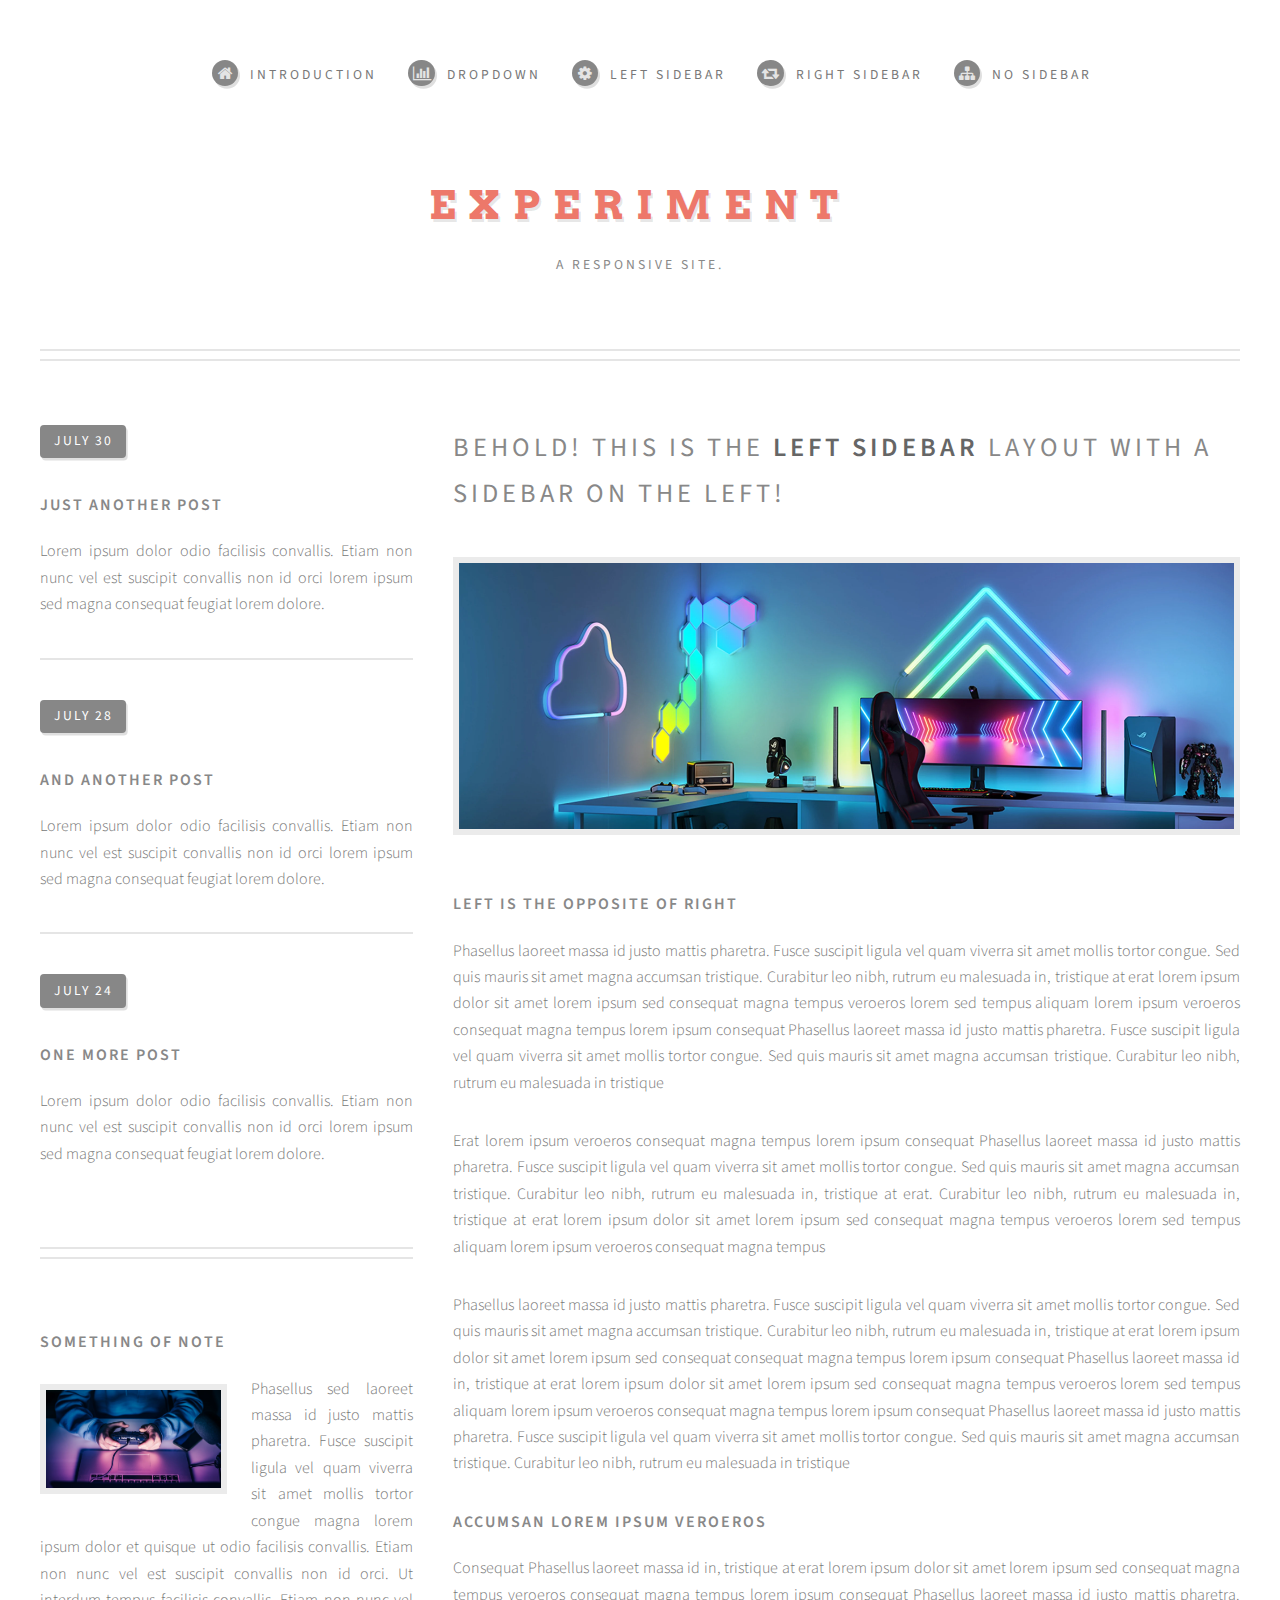
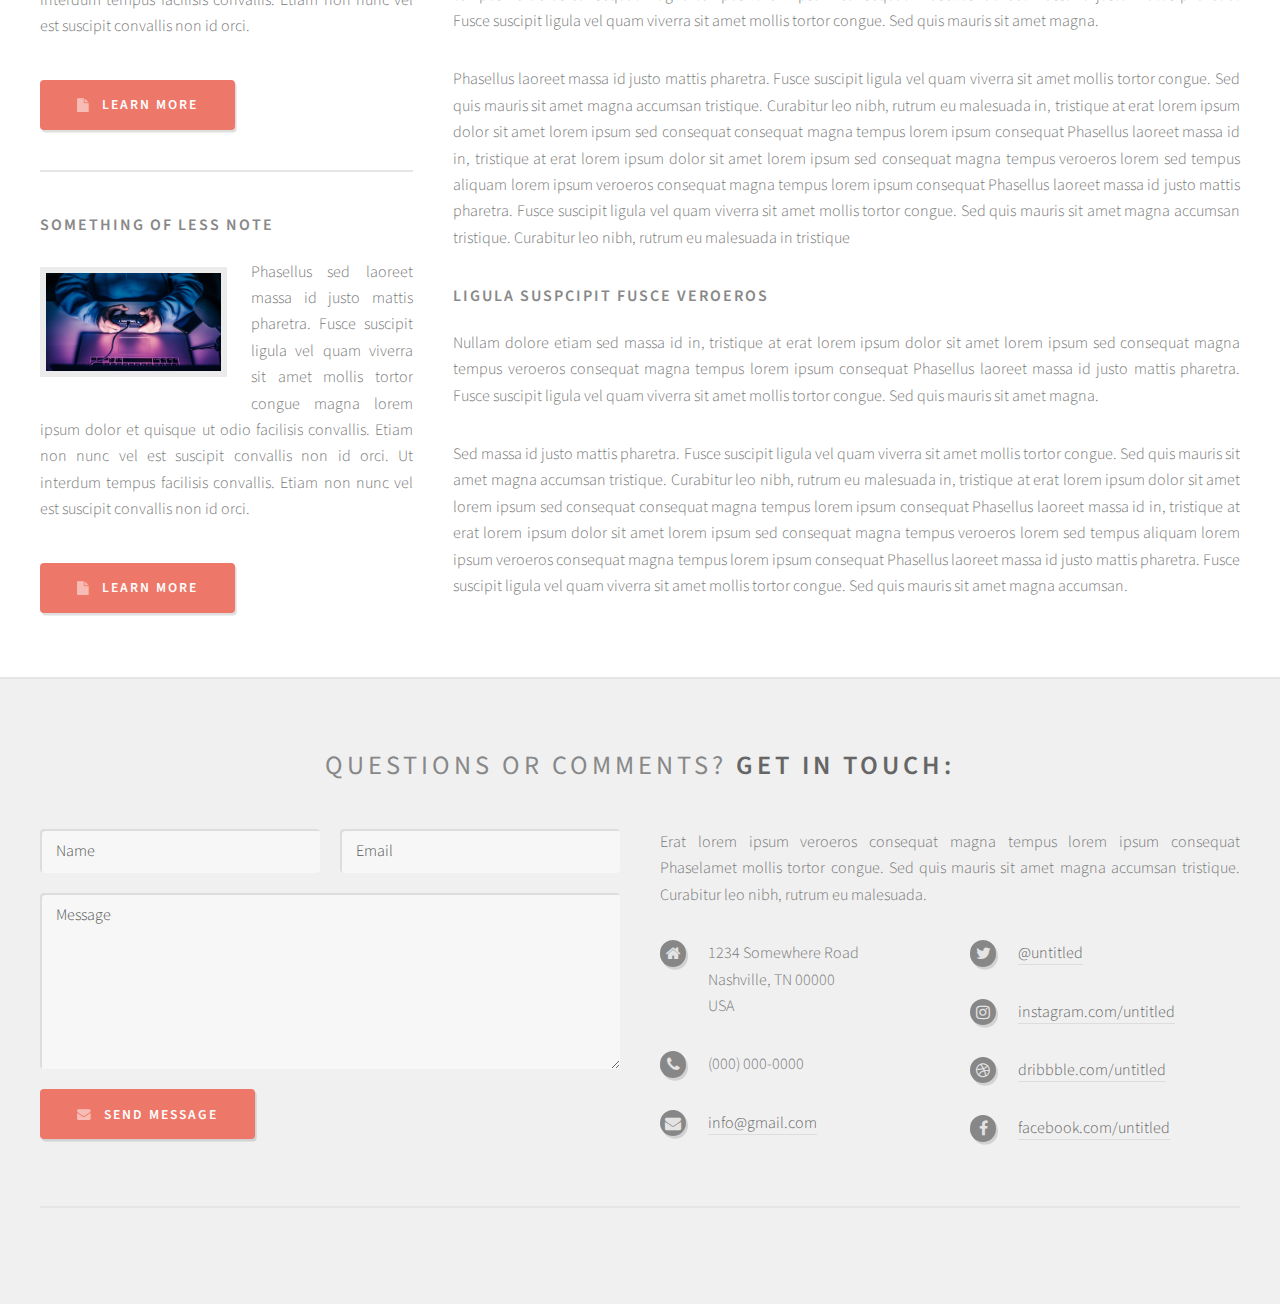
==== commit 4bd1d96c: "fhdsd" ====
--- a/left-sidebar.html
+++ b/left-sidebar.html
@@ -2,7 +2,7 @@
 <html>
 
 <head>
-	<title>Left Sidebar - Strongly</title>
+	<title>Left Sidebar - Experiment</title>
 	<meta charset="utf-8" />
 	<meta name="viewport" content="width=device-width, initial-scale=1, user-scalable=no" />
 	<link rel="stylesheet" href="assets/css/main.css" />
@@ -281,7 +281,7 @@
 											(000) 000-0000
 										</li>
 										<li class="icon fa-envelope">
-											<a href="#">info@untitled.tld</a>
+											<a href="#">info@gmail.com</a>
 										</li>
 									</ul>
 								</div>
--- a/assets/css/main.css
+++ b/assets/css/main.css
@@ -155,7 +155,6 @@
 	appearance: none;
 }
 
-/* Basic */
 
 html {
 	box-sizing: border-box;
@@ -308,7 +307,6 @@
 	clear: both;
 }
 
-/* Container */
 
 .container {
 	margin: 0 auto;
@@ -348,7 +346,6 @@
 
 }
 
-/* Row */
 
 .row {
 	display: flex;
@@ -1571,7 +1568,6 @@
 
 }
 
-/* Sections/Article */
 
 section,
 article {
@@ -1585,7 +1581,6 @@
 	margin-bottom: 0;
 }
 
-/* Image */
 
 .image {
 	-moz-transition: opacity 0.25s ease-in-out;
@@ -1633,7 +1628,6 @@
 	width: auto;
 }
 
-/* List */
 
 ul {
 	list-style: disc;
@@ -1663,7 +1657,6 @@
 	margin-top: 0;
 }
 
-/* Links */
 
 ul.links {
 	list-style: none;
@@ -1683,7 +1676,6 @@
 	border-left: 0;
 }
 
-/* Actions */
 
 ul.actions {
 	margin-top: 2.5em;
@@ -1702,7 +1694,6 @@
 	margin-left: 0;
 }
 
-/* Divided */
 
 ul.divided {
 	list-style: none;
@@ -1722,7 +1713,6 @@
 	padding-top: 0;
 }
 
-/* Icons */
 
 ul.icons {
 	list-style: none;
@@ -1758,7 +1748,6 @@
 	top: 0;
 }
 
-/* Form */
 
 form label {
 	font-weight: 600;
@@ -1820,7 +1809,6 @@
 	border: 0;
 }
 
-/* Table */
 
 table {
 	width: 100%;
@@ -1860,7 +1848,6 @@
 	border-top: solid 2px #E5E5E5;
 }
 
-/* Button */
 
 input[type="button"],
 input[type="submit"],
@@ -1939,7 +1926,6 @@
 	background: #878787;
 }
 
-/* Box */
 
 .no-sidebar .box.post>header {
 	text-align: center;
@@ -1960,7 +1946,6 @@
 	margin: 0 0 2.5em 0;
 }
 
-/* Icons */
 
 .icon {
 	position: relative;
@@ -1980,13 +1965,11 @@
 	display: none;
 }
 
-/* Page Wrapper */
 
 #page-wrapper>section {
 	margin-bottom: 0;
 }
 
-/* Header */
 
 #header {
 	position: relative;
@@ -2024,7 +2007,6 @@
 	text-align: center;
 }
 
-/* Nav */
 
 #nav {
 	position: absolute;
@@ -2271,7 +2253,6 @@
 	padding: 0;
 }
 
-/* Sidebar */
 
 #sidebar>section,
 #sidebar>article {
@@ -2289,7 +2270,6 @@
 	padding: 0;
 }
 
-/* Footer */
 
 #footer {
 	position: relative;
@@ -2319,7 +2299,6 @@
 	text-align: center;
 }
 
-/* Copyright */
 
 #copyright {
 	border-top: solid 2px #e5e5e5;
@@ -2328,12 +2307,8 @@
 	padding-top: 4em;
 }
 
-/* XLarge */
 
 @media screen and (max-width: 1680px) {
-
-	/* Basic */
-
 	body,
 	input,
 	textarea,
@@ -2343,12 +2318,8 @@
 
 }
 
-/* Large */
 
 @media screen and (max-width: 1280px) {
-
-	/* Basic */
-
 	body,
 	input,
 	textarea,
@@ -2364,7 +2335,6 @@
 		display: none;
 	}
 
-	/* Image */
 
 	.image.left {
 		max-width: 50%;
@@ -2374,7 +2344,6 @@
 		max-width: 50%;
 	}
 
-	/* Header */
 
 	#header>.container {
 		padding: 12em 0 5em 0;
@@ -2384,19 +2353,16 @@
 		font-size: 2.5em;
 	}
 
-	/* Nav */
 
 	#nav>ul>li {
 		padding-right: 1.25em;
 	}
 
-	/* Features */
 
 	#features {
 		padding: 4em 0;
 	}
 
-	/* Banner */
 
 	#banner {
 		padding: 8em 0;
@@ -2410,19 +2376,16 @@
 		display: none;
 	}
 
-	/* Main */
 
 	#main {
 		padding: 4em 0;
 	}
 
-	/* Footer */
 
 	#footer {
 		padding: 4em 0;
 	}
 
-	/* Copyright */
 
 	#copyright {
 		margin-top: 2em;
@@ -2431,7 +2394,6 @@
 
 }
 
-/* Medium */
 
 #navPanel,
 #titleBar {
@@ -2439,27 +2401,20 @@
 }
 
 @media screen and (max-width: 980px) {
-
-	/* Basic */
-
 	html,
 	body {
 		overflow-x: hidden;
 	}
 
-	/* Header */
 
 	#header>.container {
 		padding: 10em 0 7em 0;
 	}
 
-	/* Nav */
-
 	#nav {
 		display: none;
 	}
 
-	/* Nav */
 
 	#page-wrapper {
 		-moz-backface-visibility: hidden;
@@ -2628,7 +2583,6 @@
 		transform: translateX(0);
 	}
 
-	/* Sidebar */
 
 	#sidebar {
 		padding-top: 6em;
@@ -2636,7 +2590,6 @@
 
 }
 
-/* Small */
 
 @media screen and (max-width: 736px) {
 
@@ -2668,7 +2621,6 @@
 		display: none;
 	}
 
-	/* Image */
 
 	.image.featured {
 		margin: 0 0 1.5em 0;
@@ -2682,7 +2634,6 @@
 		max-width: 35%;
 	}
 
-	/* Button */
 
 	input[type="button"],
 	input[type="submit"],
@@ -2695,7 +2646,6 @@
 		width: 100%;
 	}
 
-	/* Actions */
 
 	ul.actions li {
 		display: block;
@@ -2706,13 +2656,11 @@
 		margin-top: 0;
 	}
 
-	/* Box */
 
 	.box.excerpt header {
 		text-align: center;
 	}
 
-	/* Header */
 
 	#header>.container {
 		padding: 6em 0 4em 0;
@@ -2729,7 +2677,6 @@
 		letter-spacing: 2px;
 	}
 
-	/* Banner */
 
 	#banner {
 		padding: 5em 0;
@@ -2748,7 +2695,6 @@
 		font-size: 1.25em;
 	}
 
-	/* Features */
 
 	#features {
 		padding: 2em 0;
@@ -2758,13 +2704,11 @@
 		margin-top: 0;
 	}
 
-	/* Main */
 
 	#main {
 		padding: 2em 0;
 	}
 
-	/* Content */
 
 	#content>section,
 	#content>article {
@@ -2772,7 +2716,6 @@
 		padding: 3em 0 0 0;
 	}
 
-	/* Sidebar */
 
 	#sidebar {
 		padding-top: 3em;
@@ -2784,7 +2727,6 @@
 		padding: 3em 0 0 0;
 	}
 
-	/* Footer */
 
 	#footer {
 		padding: 2em 0;
@@ -2794,7 +2736,6 @@
 		margin-bottom: 0;
 	}
 
-	/* Copyright */
 
 	#copyright .links {
 		margin-bottom: 0;
